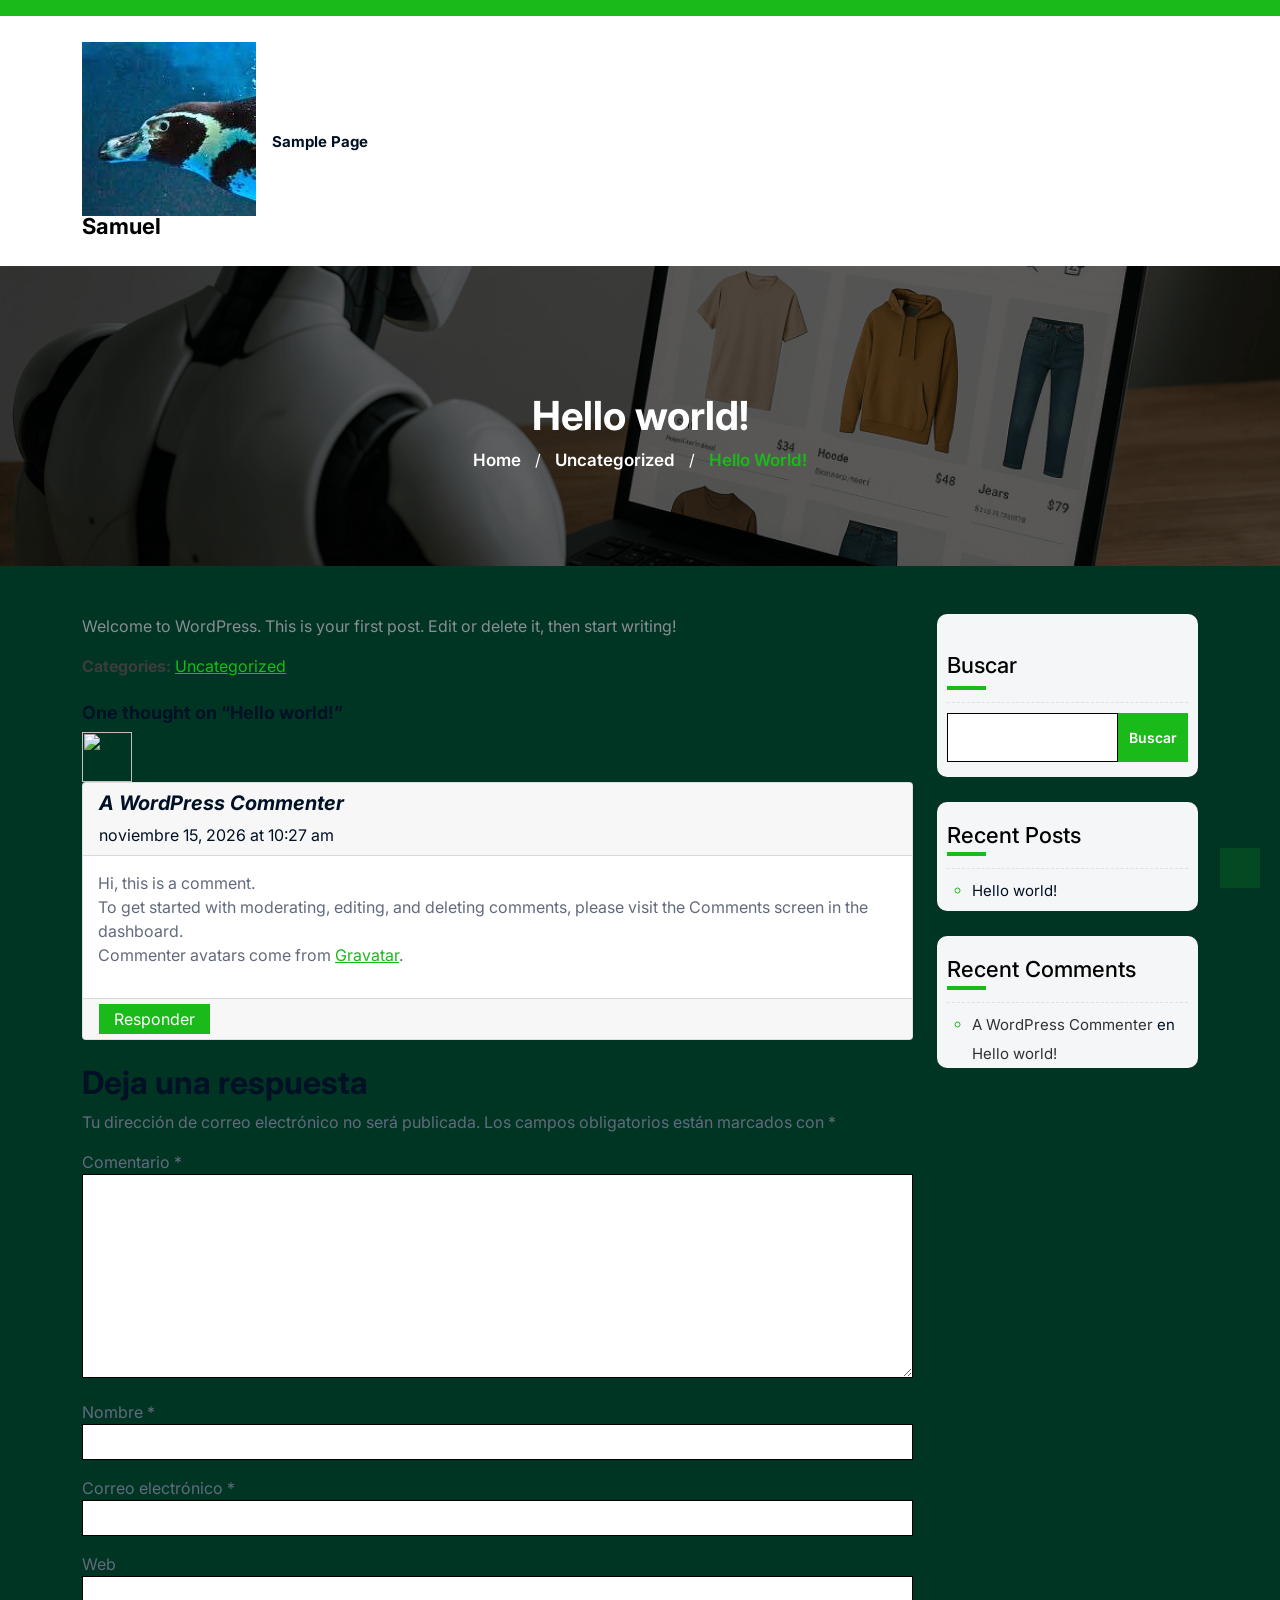
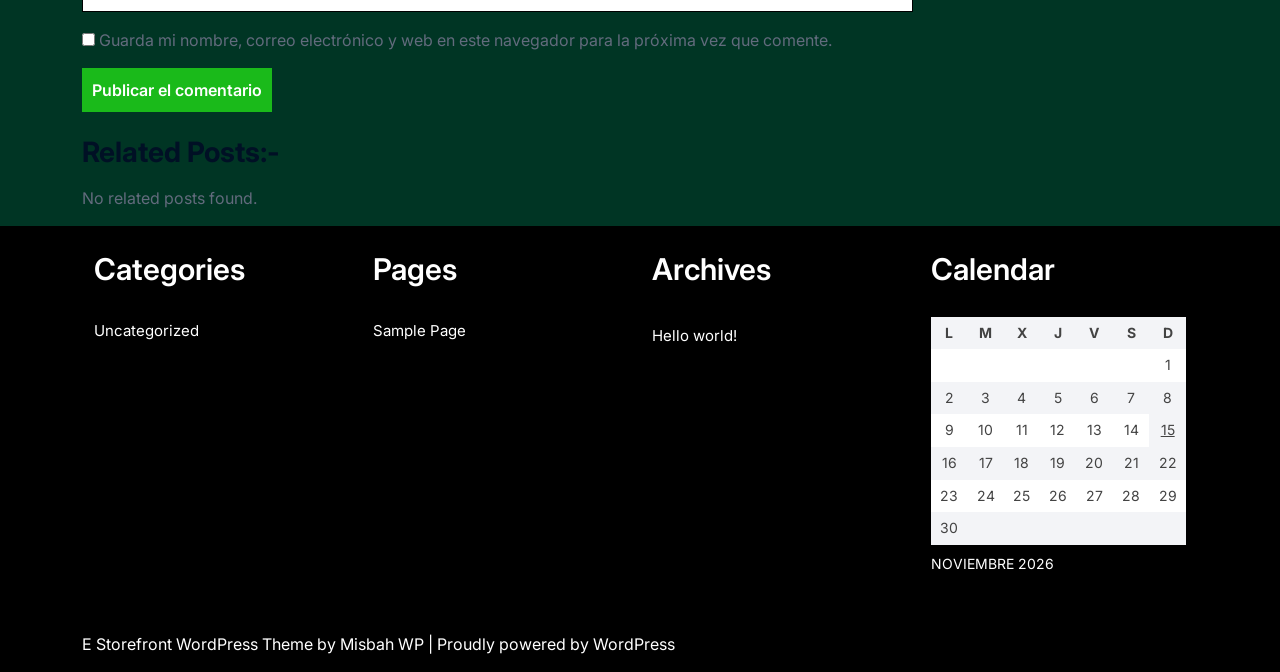
==== hello-world/index.html @ 660a806f "primera" ====
<!DOCTYPE html>
<html lang="es">
<head><meta charset="UTF-8">

<meta http-equiv="Content-Type" content="text/html; charset=UTF-8">
<meta name="viewport" content="width=device-width, initial-scale=1.0, maximum-scale=1.2, user-scalable=yes">

<title>Hello world! – Samuel</title>
<meta name="robots" content="max-image-preview:large">





<style id="wp-img-auto-sizes-contain-inline-css">
img:is([sizes=auto i],[sizes^="auto," i]){contain-intrinsic-size:3000px 1500px}
/*# sourceURL=wp-img-auto-sizes-contain-inline-css */
</style>
<style id="wp-emoji-styles-inline-css">

	img.wp-smiley, img.emoji {
		display: inline !important;
		border: none !important;
		box-shadow: none !important;
		height: 1em !important;
		width: 1em !important;
		margin: 0 0.07em !important;
		vertical-align: -0.1em !important;
		background: none !important;
		padding: 0 !important;
	}
/*# sourceURL=wp-emoji-styles-inline-css */
</style>
<style id="wp-block-library-inline-css">
:root{--wp-block-synced-color:#7a00df;--wp-block-synced-color--rgb:122,0,223;--wp-bound-block-color:var(--wp-block-synced-color);--wp-editor-canvas-background:#ddd;--wp-admin-theme-color:#007cba;--wp-admin-theme-color--rgb:0,124,186;--wp-admin-theme-color-darker-10:#006ba1;--wp-admin-theme-color-darker-10--rgb:0,107,160.5;--wp-admin-theme-color-darker-20:#005a87;--wp-admin-theme-color-darker-20--rgb:0,90,135;--wp-admin-border-width-focus:2px}@media (min-resolution:192dpi){:root{--wp-admin-border-width-focus:1.5px}}.wp-element-button{cursor:pointer}:root .has-very-light-gray-background-color{background-color:#eee}:root .has-very-dark-gray-background-color{background-color:#313131}:root .has-very-light-gray-color{color:#eee}:root .has-very-dark-gray-color{color:#313131}:root .has-vivid-green-cyan-to-vivid-cyan-blue-gradient-background{background:linear-gradient(135deg,#00d084,#0693e3)}:root .has-purple-crush-gradient-background{background:linear-gradient(135deg,#34e2e4,#4721fb 50%,#ab1dfe)}:root .has-hazy-dawn-gradient-background{background:linear-gradient(135deg,#faaca8,#dad0ec)}:root .has-subdued-olive-gradient-background{background:linear-gradient(135deg,#fafae1,#67a671)}:root .has-atomic-cream-gradient-background{background:linear-gradient(135deg,#fdd79a,#004a59)}:root .has-nightshade-gradient-background{background:linear-gradient(135deg,#330968,#31cdcf)}:root .has-midnight-gradient-background{background:linear-gradient(135deg,#020381,#2874fc)}:root{--wp--preset--font-size--normal:16px;--wp--preset--font-size--huge:42px}.has-regular-font-size{font-size:1em}.has-larger-font-size{font-size:2.625em}.has-normal-font-size{font-size:var(--wp--preset--font-size--normal)}.has-huge-font-size{font-size:var(--wp--preset--font-size--huge)}:root .has-text-align-center{text-align:center}:root .has-text-align-left{text-align:left}:root .has-text-align-right{text-align:right}.has-fit-text{white-space:nowrap!important}#end-resizable-editor-section{display:none}.aligncenter{clear:both}.items-justified-left{justify-content:flex-start}.items-justified-center{justify-content:center}.items-justified-right{justify-content:flex-end}.items-justified-space-between{justify-content:space-between}.screen-reader-text{word-wrap:normal!important;border:0;clip-path:inset(50%);height:1px;margin:-1px;overflow:hidden;padding:0;position:absolute;width:1px;word-break:normal!important}.screen-reader-text:focus{background-color:#ddd;clip-path:none;color:#444;display:block;font-size:1em;height:auto;left:5px;line-height:normal;padding:15px 23px 14px;text-decoration:none;top:5px;width:auto;z-index:100000}html :where(.has-border-color){border-style:solid}html :where([style^=border-color],[style*=";border-color"],[style*="; border-color"]){border-style:solid}html :where([style^=border-top-color],[style*=";border-top-color"],[style*="; border-top-color"]){border-top-style:solid}html :where([style^=border-right-color],[style*=";border-right-color"],[style*="; border-right-color"]){border-right-style:solid}html :where([style^=border-bottom-color],[style*=";border-bottom-color"],[style*="; border-bottom-color"]){border-bottom-style:solid}html :where([style^=border-left-color],[style*=";border-left-color"],[style*="; border-left-color"]){border-left-style:solid}html :where([style^=border-width],[style*=";border-width"],[style*="; border-width"]){border-style:solid}html :where([style^=border-top-width],[style*=";border-top-width"],[style*="; border-top-width"]){border-top-style:solid}html :where([style^=border-right-width],[style*=";border-right-width"],[style*="; border-right-width"]){border-right-style:solid}html :where([style^=border-bottom-width],[style*=";border-bottom-width"],[style*="; border-bottom-width"]){border-bottom-style:solid}html :where([style^=border-left-width],[style*=";border-left-width"],[style*="; border-left-width"]){border-left-style:solid}html :where(img[class*=wp-image-]){height:auto;max-width:100%}:where(figure){margin:0 0 1em}html :where(.is-position-sticky){--wp-admin--admin-bar--position-offset:var(--wp-admin--admin-bar--height,0px)}@media screen and (max-width:600px){html :where(.is-position-sticky){--wp-admin--admin-bar--position-offset:0px}}

/*# sourceURL=/wp-includes/css/dist/block-library/common.min.css */
</style>
<style id="wp-block-heading-inline-css">
h1:where(.wp-block-heading).has-background,h2:where(.wp-block-heading).has-background,h3:where(.wp-block-heading).has-background,h4:where(.wp-block-heading).has-background,h5:where(.wp-block-heading).has-background,h6:where(.wp-block-heading).has-background{padding:1.25em 2.375em}h1.has-text-align-left[style*=writing-mode]:where([style*=vertical-lr]),h1.has-text-align-right[style*=writing-mode]:where([style*=vertical-rl]),h2.has-text-align-left[style*=writing-mode]:where([style*=vertical-lr]),h2.has-text-align-right[style*=writing-mode]:where([style*=vertical-rl]),h3.has-text-align-left[style*=writing-mode]:where([style*=vertical-lr]),h3.has-text-align-right[style*=writing-mode]:where([style*=vertical-rl]),h4.has-text-align-left[style*=writing-mode]:where([style*=vertical-lr]),h4.has-text-align-right[style*=writing-mode]:where([style*=vertical-rl]),h5.has-text-align-left[style*=writing-mode]:where([style*=vertical-lr]),h5.has-text-align-right[style*=writing-mode]:where([style*=vertical-rl]),h6.has-text-align-left[style*=writing-mode]:where([style*=vertical-lr]),h6.has-text-align-right[style*=writing-mode]:where([style*=vertical-rl]){rotate:180deg}
/*# sourceURL=/wp-includes/blocks/heading/style.min.css */
</style>
<style id="wp-block-latest-comments-inline-css">
:where(.wp-block-latest-comments){padding-left:0}ol.wp-block-latest-comments{box-sizing:border-box;margin-left:0}:where(.wp-block-latest-comments:not([style*=line-height] .wp-block-latest-comments__comment)){line-height:1.1}:where(.wp-block-latest-comments:not([style*=line-height] .wp-block-latest-comments__comment-excerpt p)){line-height:1.8}.has-dates :where(.wp-block-latest-comments:not([style*=line-height])),.has-excerpts :where(.wp-block-latest-comments:not([style*=line-height])){line-height:1.5}.wp-block-latest-comments__comment{list-style:none;margin-bottom:1em}.has-avatars .wp-block-latest-comments__comment{list-style:none;min-height:2.25em}.has-avatars .wp-block-latest-comments__comment .wp-block-latest-comments__comment-excerpt,.has-avatars .wp-block-latest-comments__comment .wp-block-latest-comments__comment-meta{margin-left:3.25em}.wp-block-latest-comments__comment-excerpt p{font-size:.875em;margin:.36em 0 1.4em}.wp-block-latest-comments__comment-date{display:block;font-size:.75em}.wp-block-latest-comments .avatar,.wp-block-latest-comments__comment-avatar{border-radius:1.5em;display:block;float:left;height:2.5em;margin-right:.75em;width:2.5em}.wp-block-latest-comments[class*=-font-size] a,.wp-block-latest-comments[style*=font-size] a{font-size:inherit}
/*# sourceURL=/wp-includes/blocks/latest-comments/style.min.css */
</style>
<style id="wp-block-latest-posts-inline-css">
.wp-block-latest-posts{box-sizing:border-box}.wp-block-latest-posts.alignleft{margin-right:2em}.wp-block-latest-posts.alignright{margin-left:2em}.wp-block-latest-posts.wp-block-latest-posts__list{list-style:none}.wp-block-latest-posts.wp-block-latest-posts__list li{clear:both;overflow-wrap:break-word}.wp-block-latest-posts.is-grid:not(.is-layout-grid){display:flex;flex-wrap:wrap}.wp-block-latest-posts.is-grid:not(.is-layout-grid) li{margin:0 1.25em 1.25em 0;width:100%}@media (min-width:600px){.wp-block-latest-posts.columns-2:not(.is-layout-grid) li{width:calc(50% - .625em)}.wp-block-latest-posts.columns-2:not(.is-layout-grid) li:nth-child(2n){margin-right:0}.wp-block-latest-posts.columns-3:not(.is-layout-grid) li{width:calc(33.33333% - .83333em)}.wp-block-latest-posts.columns-3:not(.is-layout-grid) li:nth-child(3n){margin-right:0}.wp-block-latest-posts.columns-4:not(.is-layout-grid) li{width:calc(25% - .9375em)}.wp-block-latest-posts.columns-4:not(.is-layout-grid) li:nth-child(4n){margin-right:0}.wp-block-latest-posts.columns-5:not(.is-layout-grid) li{width:calc(20% - 1em)}.wp-block-latest-posts.columns-5:not(.is-layout-grid) li:nth-child(5n){margin-right:0}.wp-block-latest-posts.columns-6:not(.is-layout-grid) li{width:calc(16.66667% - 1.04167em)}.wp-block-latest-posts.columns-6:not(.is-layout-grid) li:nth-child(6n){margin-right:0}}@media (max-width:600px){.wp-block-latest-posts-is-layout-grid[class*=columns-]:not(.has-native-responsive-grid){grid-template-columns:1fr}}:root :where(.wp-block-latest-posts.is-grid){padding:0}:root :where(.wp-block-latest-posts.wp-block-latest-posts__list){padding-left:0}.wp-block-latest-posts__post-author,.wp-block-latest-posts__post-date{display:block;font-size:.8125em}.wp-block-latest-posts__post-excerpt,.wp-block-latest-posts__post-full-content{margin-bottom:1em;margin-top:.5em}.wp-block-latest-posts__featured-image a{display:inline-block}.wp-block-latest-posts__featured-image img{height:auto;max-width:100%;width:auto}.wp-block-latest-posts__featured-image.alignleft{float:left;margin-right:1em}.wp-block-latest-posts__featured-image.alignright{float:right;margin-left:1em}.wp-block-latest-posts__featured-image.aligncenter{margin-bottom:1em;text-align:center}
/*# sourceURL=/wp-includes/blocks/latest-posts/style.min.css */
</style>
<style id="wp-block-paragraph-inline-css">
.is-small-text{font-size:.875em}.is-regular-text{font-size:1em}.is-large-text{font-size:2.25em}.is-larger-text{font-size:3em}.has-drop-cap:not(:focus):first-letter{float:left;font-size:8.4em;font-style:normal;font-weight:100;line-height:.68;margin:.05em .1em 0 0;text-transform:uppercase}body.rtl .has-drop-cap:not(:focus):first-letter{float:none;margin-left:.1em}p.has-drop-cap.has-background{overflow:hidden}:root :where(p.has-background){padding:1.25em 2.375em}:where(p.has-text-color:not(.has-link-color)) a{color:inherit}p.has-text-align-left[style*="writing-mode:vertical-lr"],p.has-text-align-right[style*="writing-mode:vertical-rl"]{rotate:180deg}
/*# sourceURL=/wp-includes/blocks/paragraph/style.min.css */
</style>
<style id="wp-block-search-inline-css">
.wp-block-search__button{margin-left:10px;word-break:normal}.wp-block-search__button.has-icon{line-height:0}.wp-block-search__button svg{fill:currentColor;height:1.25em;min-height:24px;min-width:24px;vertical-align:text-bottom;width:1.25em}:where(.wp-block-search__button){border:1px solid #ccc;padding:6px 10px}.wp-block-search__inside-wrapper{display:flex;flex:auto;flex-wrap:nowrap;max-width:100%}.wp-block-search__label{width:100%}.wp-block-search.wp-block-search__button-only .wp-block-search__button{box-sizing:border-box;display:flex;flex-shrink:0;justify-content:center;margin-left:0;max-width:100%}.wp-block-search.wp-block-search__button-only .wp-block-search__inside-wrapper{min-width:0!important;transition-property:width}.wp-block-search.wp-block-search__button-only .wp-block-search__input{flex-basis:100%;transition-duration:.3s}.wp-block-search.wp-block-search__button-only.wp-block-search__searchfield-hidden,.wp-block-search.wp-block-search__button-only.wp-block-search__searchfield-hidden .wp-block-search__inside-wrapper{overflow:hidden}.wp-block-search.wp-block-search__button-only.wp-block-search__searchfield-hidden .wp-block-search__input{border-left-width:0!important;border-right-width:0!important;flex-basis:0;flex-grow:0;margin:0;min-width:0!important;padding-left:0!important;padding-right:0!important;width:0!important}:where(.wp-block-search__input){-webkit-appearance:initial;-moz-appearance:initial;appearance:none;border:1px solid #949494;flex-grow:1;font-family:inherit;font-size:inherit;font-style:inherit;font-weight:inherit;letter-spacing:inherit;line-height:inherit;margin-left:0;margin-right:0;min-width:3rem;padding:8px;text-decoration:unset!important;text-transform:inherit}:where(.wp-block-search__button-inside .wp-block-search__inside-wrapper){background-color:#fff;border:1px solid #949494;box-sizing:border-box;padding:4px}:where(.wp-block-search__button-inside .wp-block-search__inside-wrapper) .wp-block-search__input{border:none;border-radius:0;padding:0 4px}:where(.wp-block-search__button-inside .wp-block-search__inside-wrapper) .wp-block-search__input:focus{outline:none}:where(.wp-block-search__button-inside .wp-block-search__inside-wrapper) :where(.wp-block-search__button){padding:4px 8px}.wp-block-search.aligncenter .wp-block-search__inside-wrapper{margin:auto}.wp-block[data-align=right] .wp-block-search.wp-block-search__button-only .wp-block-search__inside-wrapper{float:right}
/*# sourceURL=/wp-includes/blocks/search/style.min.css */
</style>
<style id="wp-block-group-inline-css">
.wp-block-group{box-sizing:border-box}:where(.wp-block-group.wp-block-group-is-layout-constrained){position:relative}
/*# sourceURL=/wp-includes/blocks/group/style.min.css */
</style>

<style id="classic-theme-styles-inline-css">
/*! This file is auto-generated */
.wp-block-button__link{color:#fff;background-color:#32373c;border-radius:9999px;box-shadow:none;text-decoration:none;padding:calc(.667em + 2px) calc(1.333em + 2px);font-size:1.125em}.wp-block-file__button{background:#32373c;color:#fff;text-decoration:none}
/*# sourceURL=/wp-includes/css/classic-themes.min.css */
</style>

<style id="global-styles-inline-css">
:root{--wp--preset--aspect-ratio--square: 1;--wp--preset--aspect-ratio--4-3: 4/3;--wp--preset--aspect-ratio--3-4: 3/4;--wp--preset--aspect-ratio--3-2: 3/2;--wp--preset--aspect-ratio--2-3: 2/3;--wp--preset--aspect-ratio--16-9: 16/9;--wp--preset--aspect-ratio--9-16: 9/16;--wp--preset--color--black: #000000;--wp--preset--color--cyan-bluish-gray: #abb8c3;--wp--preset--color--white: #ffffff;--wp--preset--color--pale-pink: #f78da7;--wp--preset--color--vivid-red: #cf2e2e;--wp--preset--color--luminous-vivid-orange: #ff6900;--wp--preset--color--luminous-vivid-amber: #fcb900;--wp--preset--color--light-green-cyan: #7bdcb5;--wp--preset--color--vivid-green-cyan: #00d084;--wp--preset--color--pale-cyan-blue: #8ed1fc;--wp--preset--color--vivid-cyan-blue: #0693e3;--wp--preset--color--vivid-purple: #9b51e0;--wp--preset--gradient--vivid-cyan-blue-to-vivid-purple: linear-gradient(135deg,rgb(6,147,227) 0%,rgb(155,81,224) 100%);--wp--preset--gradient--light-green-cyan-to-vivid-green-cyan: linear-gradient(135deg,rgb(122,220,180) 0%,rgb(0,208,130) 100%);--wp--preset--gradient--luminous-vivid-amber-to-luminous-vivid-orange: linear-gradient(135deg,rgb(252,185,0) 0%,rgb(255,105,0) 100%);--wp--preset--gradient--luminous-vivid-orange-to-vivid-red: linear-gradient(135deg,rgb(255,105,0) 0%,rgb(207,46,46) 100%);--wp--preset--gradient--very-light-gray-to-cyan-bluish-gray: linear-gradient(135deg,rgb(238,238,238) 0%,rgb(169,184,195) 100%);--wp--preset--gradient--cool-to-warm-spectrum: linear-gradient(135deg,rgb(74,234,220) 0%,rgb(151,120,209) 20%,rgb(207,42,186) 40%,rgb(238,44,130) 60%,rgb(251,105,98) 80%,rgb(254,248,76) 100%);--wp--preset--gradient--blush-light-purple: linear-gradient(135deg,rgb(255,206,236) 0%,rgb(152,150,240) 100%);--wp--preset--gradient--blush-bordeaux: linear-gradient(135deg,rgb(254,205,165) 0%,rgb(254,45,45) 50%,rgb(107,0,62) 100%);--wp--preset--gradient--luminous-dusk: linear-gradient(135deg,rgb(255,203,112) 0%,rgb(199,81,192) 50%,rgb(65,88,208) 100%);--wp--preset--gradient--pale-ocean: linear-gradient(135deg,rgb(255,245,203) 0%,rgb(182,227,212) 50%,rgb(51,167,181) 100%);--wp--preset--gradient--electric-grass: linear-gradient(135deg,rgb(202,248,128) 0%,rgb(113,206,126) 100%);--wp--preset--gradient--midnight: linear-gradient(135deg,rgb(2,3,129) 0%,rgb(40,116,252) 100%);--wp--preset--font-size--small: 13px;--wp--preset--font-size--medium: 20px;--wp--preset--font-size--large: 36px;--wp--preset--font-size--x-large: 42px;--wp--preset--spacing--20: 0.44rem;--wp--preset--spacing--30: 0.67rem;--wp--preset--spacing--40: 1rem;--wp--preset--spacing--50: 1.5rem;--wp--preset--spacing--60: 2.25rem;--wp--preset--spacing--70: 3.38rem;--wp--preset--spacing--80: 5.06rem;--wp--preset--shadow--natural: 6px 6px 9px rgba(0, 0, 0, 0.2);--wp--preset--shadow--deep: 12px 12px 50px rgba(0, 0, 0, 0.4);--wp--preset--shadow--sharp: 6px 6px 0px rgba(0, 0, 0, 0.2);--wp--preset--shadow--outlined: 6px 6px 0px -3px rgb(255, 255, 255), 6px 6px rgb(0, 0, 0);--wp--preset--shadow--crisp: 6px 6px 0px rgb(0, 0, 0);}.wp-block-button{--wp--preset--dimension--25: 25%;--wp--preset--dimension--50: 50%;--wp--preset--dimension--75: 75%;--wp--preset--dimension--100: 100%;}:where(body) { margin: 0; }:where(.is-layout-flex){gap: 0.5em;}:where(.is-layout-grid){gap: 0.5em;}body .is-layout-flex{display: flex;}.is-layout-flex{flex-wrap: wrap;align-items: center;}.is-layout-flex > :is(*, div){margin: 0;}body .is-layout-grid{display: grid;}.is-layout-grid > :is(*, div){margin: 0;}body{padding-top: 0px;padding-right: 0px;padding-bottom: 0px;padding-left: 0px;}:root :where(.wp-element-button, .wp-block-button__link){background-color: #32373c;border-width: 0;color: #fff;font-family: inherit;font-size: inherit;font-style: inherit;font-weight: inherit;letter-spacing: inherit;line-height: inherit;padding-top: calc(0.667em + 2px);padding-right: calc(1.333em + 2px);padding-bottom: calc(0.667em + 2px);padding-left: calc(1.333em + 2px);text-decoration: none;text-transform: inherit;}.has-black-color{color: var(--wp--preset--color--black) !important;}.has-cyan-bluish-gray-color{color: var(--wp--preset--color--cyan-bluish-gray) !important;}.has-white-color{color: var(--wp--preset--color--white) !important;}.has-pale-pink-color{color: var(--wp--preset--color--pale-pink) !important;}.has-vivid-red-color{color: var(--wp--preset--color--vivid-red) !important;}.has-luminous-vivid-orange-color{color: var(--wp--preset--color--luminous-vivid-orange) !important;}.has-luminous-vivid-amber-color{color: var(--wp--preset--color--luminous-vivid-amber) !important;}.has-light-green-cyan-color{color: var(--wp--preset--color--light-green-cyan) !important;}.has-vivid-green-cyan-color{color: var(--wp--preset--color--vivid-green-cyan) !important;}.has-pale-cyan-blue-color{color: var(--wp--preset--color--pale-cyan-blue) !important;}.has-vivid-cyan-blue-color{color: var(--wp--preset--color--vivid-cyan-blue) !important;}.has-vivid-purple-color{color: var(--wp--preset--color--vivid-purple) !important;}.has-black-background-color{background-color: var(--wp--preset--color--black) !important;}.has-cyan-bluish-gray-background-color{background-color: var(--wp--preset--color--cyan-bluish-gray) !important;}.has-white-background-color{background-color: var(--wp--preset--color--white) !important;}.has-pale-pink-background-color{background-color: var(--wp--preset--color--pale-pink) !important;}.has-vivid-red-background-color{background-color: var(--wp--preset--color--vivid-red) !important;}.has-luminous-vivid-orange-background-color{background-color: var(--wp--preset--color--luminous-vivid-orange) !important;}.has-luminous-vivid-amber-background-color{background-color: var(--wp--preset--color--luminous-vivid-amber) !important;}.has-light-green-cyan-background-color{background-color: var(--wp--preset--color--light-green-cyan) !important;}.has-vivid-green-cyan-background-color{background-color: var(--wp--preset--color--vivid-green-cyan) !important;}.has-pale-cyan-blue-background-color{background-color: var(--wp--preset--color--pale-cyan-blue) !important;}.has-vivid-cyan-blue-background-color{background-color: var(--wp--preset--color--vivid-cyan-blue) !important;}.has-vivid-purple-background-color{background-color: var(--wp--preset--color--vivid-purple) !important;}.has-black-border-color{border-color: var(--wp--preset--color--black) !important;}.has-cyan-bluish-gray-border-color{border-color: var(--wp--preset--color--cyan-bluish-gray) !important;}.has-white-border-color{border-color: var(--wp--preset--color--white) !important;}.has-pale-pink-border-color{border-color: var(--wp--preset--color--pale-pink) !important;}.has-vivid-red-border-color{border-color: var(--wp--preset--color--vivid-red) !important;}.has-luminous-vivid-orange-border-color{border-color: var(--wp--preset--color--luminous-vivid-orange) !important;}.has-luminous-vivid-amber-border-color{border-color: var(--wp--preset--color--luminous-vivid-amber) !important;}.has-light-green-cyan-border-color{border-color: var(--wp--preset--color--light-green-cyan) !important;}.has-vivid-green-cyan-border-color{border-color: var(--wp--preset--color--vivid-green-cyan) !important;}.has-pale-cyan-blue-border-color{border-color: var(--wp--preset--color--pale-cyan-blue) !important;}.has-vivid-cyan-blue-border-color{border-color: var(--wp--preset--color--vivid-cyan-blue) !important;}.has-vivid-purple-border-color{border-color: var(--wp--preset--color--vivid-purple) !important;}.has-vivid-cyan-blue-to-vivid-purple-gradient-background{background: var(--wp--preset--gradient--vivid-cyan-blue-to-vivid-purple) !important;}.has-light-green-cyan-to-vivid-green-cyan-gradient-background{background: var(--wp--preset--gradient--light-green-cyan-to-vivid-green-cyan) !important;}.has-luminous-vivid-amber-to-luminous-vivid-orange-gradient-background{background: var(--wp--preset--gradient--luminous-vivid-amber-to-luminous-vivid-orange) !important;}.has-luminous-vivid-orange-to-vivid-red-gradient-background{background: var(--wp--preset--gradient--luminous-vivid-orange-to-vivid-red) !important;}.has-very-light-gray-to-cyan-bluish-gray-gradient-background{background: var(--wp--preset--gradient--very-light-gray-to-cyan-bluish-gray) !important;}.has-cool-to-warm-spectrum-gradient-background{background: var(--wp--preset--gradient--cool-to-warm-spectrum) !important;}.has-blush-light-purple-gradient-background{background: var(--wp--preset--gradient--blush-light-purple) !important;}.has-blush-bordeaux-gradient-background{background: var(--wp--preset--gradient--blush-bordeaux) !important;}.has-luminous-dusk-gradient-background{background: var(--wp--preset--gradient--luminous-dusk) !important;}.has-pale-ocean-gradient-background{background: var(--wp--preset--gradient--pale-ocean) !important;}.has-electric-grass-gradient-background{background: var(--wp--preset--gradient--electric-grass) !important;}.has-midnight-gradient-background{background: var(--wp--preset--gradient--midnight) !important;}.has-small-font-size{font-size: var(--wp--preset--font-size--small) !important;}.has-medium-font-size{font-size: var(--wp--preset--font-size--medium) !important;}.has-large-font-size{font-size: var(--wp--preset--font-size--large) !important;}.has-x-large-font-size{font-size: var(--wp--preset--font-size--x-large) !important;}
:where(.wp-block-latest-posts.is-layout-flex){gap: 1.25em;}:where(.wp-block-latest-posts.is-layout-grid){gap: 1.25em;}
/*# sourceURL=global-styles-inline-css */
</style>

<link rel="stylesheet" id="google-fonts-inter-css" href="/wp-content/fonts/f788afe48bfaaf315a54f7a0e297e47b.css?ver=1.0" media="all">
<link rel="stylesheet" id="google-fonts-public-sans-css" href="/wp-content/fonts/62a066614c0ca4f743fa3dd234af74d0.css?ver=1.0" media="all">
<link rel="stylesheet" id="bootstrap-css-css" href="/wp-content/themes/e-storefront/css/bootstrap.css?ver=4.5.0" media="all">
<link rel="stylesheet" id="fontawesome-css-css" href="/wp-content/themes/e-storefront/css/fontawesome-all.css?ver=4.5.0" media="all">
<link rel="stylesheet" id="owl.carousel-css-css" href="/wp-content/themes/e-storefront/css/owl.carousel.css?ver=2.3.4" media="all">
<link rel="stylesheet" id="e-storefront-style-css" href="/wp-content/themes/e-storefront/style.css?ver=7.1.4" media="all">
<style id="e-storefront-style-inline-css">
.main-navigation ul li a{text-transform: capitalize;}body{width: %; margin: auto}.copy-text p{text-align:left;}.scroll-up{right: 20px;}.woocommerce nav.woocommerce-pagination{text-align: center;}

		.custom-logo{
			height: px !important;
			width: px !important;
		}
	

    	.copyright {
			background: ;
		}
	
/*# sourceURL=e-storefront-style-inline-css */
</style>
<link rel="stylesheet" id="dashicons-css" href="/wp-includes/css/dashicons.min.css?ver=7.1.4" media="all">
<link rel="stylesheet" id="e-storefront-media-css-css" href="/wp-content/themes/e-storefront/css/media.css?ver=2.3.4" media="all">
<link rel="stylesheet" id="e-storefront-woocommerce-css-css" href="/wp-content/themes/e-storefront/css/woocommerce.css?ver=2.3.4" media="all">
<style id="e-storefront-woocommerce-css-inline-css">

    	.copyright {
			background: ;
		}
	
/*# sourceURL=e-storefront-woocommerce-css-inline-css */
</style>
<link rel="stylesheet" id="e-storefront-animate-css" href="/wp-content/themes/e-storefront/css/animate.css?ver=4.1.1" media="all">
<script id="jquery-core-js" src="/wp-includes/js/jquery/jquery.min.js?ver=3.7.1"></script>
<script id="jquery-migrate-js" src="/wp-includes/js/jquery/jquery-migrate.min.js?ver=3.4.1"></script>
<link rel="EditURI" type="application/rsd+xml" title="RSD" href="/xmlrpc.php?rsd">
<meta name="generator" content="WordPress 7.1.4">
<link rel="canonical" href="/hello-world/">
<link rel="shortlink" href="/?p=1">
<style id="custom-background-css">
body.custom-background { background-color: #003524; }
</style>

</head>

<body class="wp-singular post-template-default single single-post postid-1 single-format-standard custom-background wp-custom-logo wp-embed-responsive wp-theme-e-storefront">


<a class="skip-link screen-reader-text" href="#content">Skip to content</a>


<div class="close-sticky main-menus">
	<header id="site-navigation">
		<div class="header-inner py-2">
			<div class="container">
				<div class="row">
					<div class="col-xl-3 col-lg-5 col-md-4 align-self-center">
											</div>
					<div class="col-xl-4 col-lg-7 col-md-8 align-self-center contact-box text-start">
						<div class="row">
							<div class="col-lg-5 col-md-6 col-sm-6 align-self-center">
															</div>
							<div class="col-lg-7 col-md-6 col-sm-6 align-self-center">
															</div>
						</div>
					</div>
					<div class="col-xl-3 col-lg-5 col-md-6 col-sm-6 align-self-center ">
					    						<div class="social-links text-center text-md-end">
													</div>
					</div>
					<div class="col-xl-2 col-lg-4 col-md-6 col-sm-6 align-self-center translation-box text-md-end">
																	</div>
				</div>
			</div>
		</div>
		<div class="header-outter py-2">
			<div class="container">
				<div class="row">
					<div class="col-lg-2 col-md-8 align-self-center">
						<div class="logo text-start">
				    		<div class="logo-image">
				    			<a href="/" class="custom-logo-link" rel="home"><img width="174" height="174" src="/wp-content/uploads/2026/11/cropped-cropped-images.jpg" class="custom-logo" alt="Samuel" decoding="async" srcset="/wp-content/uploads/2026/11/cropped-cropped-images.jpg 174w, /wp-content/uploads/2026/11/cropped-cropped-images-150x150.jpg 150w" sizes="(max-width: 174px) 100vw, 174px"></a>					    	</div>
					    	<div class="logo-content">
						    	<a href="/" title="Samuel">Samuel</a>							</div>
						</div>
					</div>
					<div class="col-lg-5 col-md-4 align-self-center">
							<div class="top-menu-wrapper">
							    <div class="navigation_header">
							        <div class="toggle-nav mobile-menu">
							            <button onclick="e_storefront_openNav()">
							                <span class="dashicons dashicons-menu"></span>
							            </button>
							        </div>
							        <div id="mySidenav" class="nav sidenav">
							            <nav id="site-navigation" class="main-navigation navbar navbar-expand-xl" aria-label="Top Menu">
							                <div class="menu clearfix"><ul>
<li class="page_item page-item-2"><a href="/sample-page/">Sample Page</a></li>
</ul></div>
							            </nav>
							            <a href="javascript:void(0)" class="closebtn mobile-menu" onclick="e_storefront_closeNav()">
							                <span class="dashicons dashicons-no"></span>
							            </a>
							        </div>
							    </div>
							</div>
					</div>
					<div class="col-lg-3 col-md-6 col-sm-6 text-center text-md-end align-self-center nav-box">
																								
					</div>
					<div class="col-lg-2 col-md-6 col-sm-6 text-center text-md-end align-self-center admin-box ">
						<div class="row">
							<div class="col-lg-3 col-md-4 col-sm-4 col-4 admin-icon align-self-center">
															</div>
							<div class="col-lg-9 col-md-8 col-sm-8 col-8 align-self-center text-start">
															</div>
						</div>
					</div>
				</div>
			</div>
		</div>
	</header>
</div>
<div id="content">
  <div class="feature-header">
      <div class="feature-post-thumbnail">
                       <div class="slider-alternate">
                <img src="/wp-content/themes/e-storefront/assets/images/banner.png">
              </div>
                      <h1 class="post-title feature-header-title">Hello world!</h1>
                  <div class="bread_crumb text-center">
            <a href="/">Home</a> / <a href="/category/uncategorized/" rel="category tag">Uncategorized</a> / <span>Hello world!</span>          </div>
              </div>
    </div>
  <div class="container">
    <div class="row">
            <div class="col-lg-9 col-md-8 mt-5">
        
<div id="post-1" class="post-single mb-4 post-1 post type-post status-publish format-standard hentry category-uncategorized">
  <div class="post-content">
    
<p class="wp-block-paragraph">Welcome to WordPress. This is your first post. Edit or delete it, then start writing!</p>
          <div class="post-categories">
              <strong>Categories:</strong>
              <a href="/category/uncategorized/" rel="category tag">Uncategorized</a>          </div>
        </div>
</div>
<div id="comments" class="comments-area">
            <h2 class="comments-title">
            One thought on “Hello world!”        </h2>
                <ul class="comment-list">
            
        <li id="comment-1" class="comment even thread-even depth-1">
            <article id="div-comment-1" class="comment-body media mb-4">
                <a class="pull-left" href="#">
                    <img alt="" src="https://secure.gravatar.com/avatar/8e1606e6fba450a9362af43874c1b2dfad34c782e33d0a51e1b46c18a2a567dd?s=50&amp;d=mm&amp;r=g" srcset="https://secure.gravatar.com/avatar/8e1606e6fba450a9362af43874c1b2dfad34c782e33d0a51e1b46c18a2a567dd?s=100&amp;d=mm&amp;r=g 2x" class="avatar avatar-50 photo" height="50" width="50" decoding="async">                </a>
                <div class="media-body">
                    <div class="media-body-wrap card">
                        <div class="card-header">
                            <h5 class="mt-0"><cite class="fn"><a href="https://wordpress.org/" class="url" rel="ugc external nofollow">A WordPress Commenter</a></cite></h5>
                            <div class="comment-meta">
                                <a href="/hello-world/#comment-1">
                                    <time datetime="2026-11-15T10:27:56+00:00">
                                        noviembre 15, 2026 at 10:27 am                                    </time>
                                </a>
                                                            </div>
                        </div>

                        
                        <div class="comment-content card-block">
                            <p>Hi, this is a comment.<br>
To get started with moderating, editing, and deleting comments, please visit the Comments screen in the dashboard.<br>
Commenter avatars come from <a href="https://gravatar.com/">Gravatar</a>.</p>
                        </div>

                        <footer class="reply comment-reply card-footer"><a rel="nofollow" class="comment-reply-link" href="/hello-world/?replytocom=1#respond" data-commentid="1" data-postid="1" data-belowelement="div-comment-1" data-respondelement="respond" data-replyto="Responder a A WordPress Commenter" aria-label="Responder a A WordPress Commenter">Responder</a></footer><!-- .reply -->                    </div>
                </div>
            </article>

            </li><!-- #comment-## -->
        </ul>
        
    	<div id="respond" class="comment-respond">
		<h2 id="reply-title" class="comment-reply-title">Deja una respuesta <small><a rel="nofollow" id="cancel-comment-reply-link" href="/hello-world/#respond" style="display:none;">Cancelar la respuesta</a></small></h2><form action="http://samuel.local/wp-comments-post.php" method="post" id="commentform" class="comment-form"><p class="comment-notes"><span id="email-notes">Tu dirección de correo electrónico no será publicada.</span> <span class="required-field-message">Los campos obligatorios están marcados con <span class="required">*</span></span></p><p class="comment-form-comment"><label for="comment">Comentario <span class="required">*</span></label> <textarea id="comment" name="comment" cols="45" rows="8" maxlength="65525" required></textarea></p><p class="comment-form-author"><label for="author">Nombre <span class="required">*</span></label> <input id="author" name="author" type="text" value="" size="30" maxlength="245" autocomplete="name" required></p>
<p class="comment-form-email"><label for="email">Correo electrónico <span class="required">*</span></label> <input id="email" name="email" type="email" value="" size="30" maxlength="100" aria-describedby="email-notes" autocomplete="email" required></p>
<p class="comment-form-url"><label for="url">Web</label> <input id="url" name="url" type="url" value="" size="30" maxlength="200" autocomplete="url"></p>
<p class="comment-form-cookies-consent"><input id="wp-comment-cookies-consent" name="wp-comment-cookies-consent" type="checkbox" value="yes"> <label for="wp-comment-cookies-consent">Guarda mi nombre, correo electrónico y web en este navegador para la próxima vez que comente.</label></p>
<p class="form-submit"><input name="submit" type="submit" id="submit" class="submit" value="Publicar el comentario"> <input type="hidden" name="comment_post_ID" value="1" id="comment_post_ID">
<input type="hidden" name="comment_parent" id="comment_parent" value="0">
</p></form>	</div><!-- #respond -->
	</div>      <!-- Related Posts -->
      <div class="related-posts layout-img">
          <h3 class="py-2">Related Posts:-</h3>
          <div class="row">
              <p>No related posts found.</p>          </div>
      </div>
      <!-- End Related Posts -->
      </div>
      <div class="col-lg-3 col-md-4">
        <div class="sidebar-area mt-5 wow zoomIn">
    <div id="block-2" class="sidebar-widget widget_block widget_search"><form role="search" method="get" action="/" class="wp-block-search__button-outside wp-block-search__text-button wp-block-search"><label class="wp-block-search__label" for="wp-block-search__input-1">Buscar</label><div class="wp-block-search__inside-wrapper"><input class="wp-block-search__input" id="wp-block-search__input-1" placeholder="" value="" type="search" name="s" required><button aria-label="Buscar" class="wp-block-search__button wp-element-button" type="submit">Buscar</button></div></form></div><div id="block-3" class="sidebar-widget widget_block"><div class="wp-block-group"><div class="wp-block-group__inner-container is-layout-flow wp-block-group-is-layout-flow"><h2 class="wp-block-heading">Recent Posts</h2><ul class="wp-block-latest-posts__list wp-block-latest-posts is-layout-flow wp-block-latest-posts-is-layout-flow"><li><a class="wp-block-latest-posts__post-title" href="/hello-world/">Hello world!</a></li>
</ul></div></div></div><div id="block-4" class="sidebar-widget widget_block"><div class="wp-block-group"><div class="wp-block-group__inner-container is-layout-flow wp-block-group-is-layout-flow"><h2 class="wp-block-heading">Recent Comments</h2><ol class="wp-block-latest-comments"><li class="wp-block-latest-comments__comment"><article><footer class="wp-block-latest-comments__comment-meta"><a class="wp-block-latest-comments__comment-author" href="https://wordpress.org/">A WordPress Commenter</a> en <a class="wp-block-latest-comments__comment-link" href="/hello-world/#comment-1">Hello world!</a></footer></article></li></ol></div></div></div></div>      </div>
          </div>
  </div>
</div>

<footer>
 <div class="container">
            <div id="footer-widgets" role="contentinfo">
          <div class="container">
            <div class="row sidebar-area footer-area">
              <div id="categories-2" class="col-lg-3 col-md-6 widget_categories wow fadeInUp" data-wow-duration="2s">
                  <h4 class="title">Categories</h4>
                  <ul>
                      	<li class="cat-item cat-item-1"><a href="/category/uncategorized/">Uncategorized</a>
</li>
                  </ul>
              </div>
              <div id="pages-2" class="col-lg-3 col-md-6 widget_pages wow fadeInUp" data-wow-duration="2s">
                  <h4 class="title">Pages</h4>
                  <ul>
                      <li class="page_item page-item-2"><a href="/sample-page/">Sample Page</a></li>
                  </ul>
              </div>
              <div id="archives-2" class="col-lg-3 col-md-6 widget_archive wow fadeInUp" data-wow-duration="2s">
                  <h4 class="title">Archives</h4>
                  <ul>
                      	<li><li><a href="/hello-world/" aria-current="page">Hello world!</a></li>
                  </ul>
              </div>
              <div id="calendar" class="col-lg-3 col-md-6 widget_calendar wow fadeInUp" data-wow-duration="2s">
                <h4 class="title">Calendar</h4>
                <table id="wp-calendar" class="wp-calendar-table">
	<caption>noviembre 2026</caption>
	<thead>
	<tr>
		<th scope="col" aria-label="lunes">L</th>
		<th scope="col" aria-label="martes">M</th>
		<th scope="col" aria-label="miércoles">X</th>
		<th scope="col" aria-label="jueves">J</th>
		<th scope="col" aria-label="viernes">V</th>
		<th scope="col" aria-label="sábado">S</th>
		<th scope="col" aria-label="domingo">D</th>
	</tr>
	</thead>
	<tbody>
	<tr>
		<td colspan="6" class="pad"> </td><td>1</td>
	</tr>
	<tr>
		<td>2</td><td>3</td><td>4</td><td>5</td><td>6</td><td>7</td><td>8</td>
	</tr>
	<tr>
		<td>9</td><td>10</td><td>11</td><td>12</td><td>13</td><td>14</td><td id="today"><a href="/2026/11/15/" aria-label="Entradas publicadas el 15 de November de 2026">15</a></td>
	</tr>
	<tr>
		<td>16</td><td>17</td><td>18</td><td>19</td><td>20</td><td>21</td><td>22</td>
	</tr>
	<tr>
		<td>23</td><td>24</td><td>25</td><td>26</td><td>27</td><td>28</td><td>29</td>
	</tr>
	<tr>
		<td>30</td>
		<td class="pad" colspan="6"> </td>
	</tr>
	</tbody>
	</table><nav aria-label="Meses anteriores y posteriores" class="wp-calendar-nav">
		<span class="wp-calendar-nav-prev"> </span>
		<span class="pad"> </span>
		<span class="wp-calendar-nav-next"> </span>
	</nav>              </div>
            </div>
          </div>
        </div>
          </div>
  <div class="copyright">
    <div class="container">
    <div class="row">
      <div class="col-md-12">
        <div class="copy-text">
          <p class="mb-0 py-3">
                            <a href="https://www.misbahwp.com/products/free-storefront-WordPress-theme" target="_blank">
                E Storefront WordPress Theme </a>
                                        by Misbah WP              <a href="https://WordPress.org/" rel="generator"> | Proudly powered by WordPress</a>
                                              </p>
        </div>
      </div>
    </div>
  </div>
  </div>
             <div class="scroll-up">
          <a href="#tobottom"><span class="dashicons dashicons-dashicons dashicons-arrow-up-alt"></span></a>
      </div>
      
</footer>

<script type="speculationrules">
{"prefetch":[{"source":"document","where":{"and":[{"href_matches":"/*"},{"not":{"href_matches":["/wp-*.php","/wp-admin/*","/wp-content/uploads/*","/wp-content/*","/wp-content/plugins/*","/wp-content/themes/e-storefront/*","/*\\?(.+)"]}},{"not":{"selector_matches":"a[rel~=\"nofollow\"]"}},{"not":{"selector_matches":".no-prefetch, .no-prefetch a"}}]},"eagerness":"conservative"}]}
</script>
<script id="e-storefront-navigation-js" src="/wp-content/themes/e-storefront/js/navigation.js?ver=1.0"></script>
<script id="owl.carousel-js-js" src="/wp-content/themes/e-storefront/js/owl.carousel.js?ver=2.3.4"></script>
<script id="e-storefront-script-js" src="/wp-content/themes/e-storefront/js/script.js?ver=1.0"></script>
<script id="e-storefront-wow-script-js" src="/wp-content/themes/e-storefront/js/wow.js?ver=1.0"></script>
<script async data-wp-strategy="async" fetchpriority="low" id="comment-reply-js" src="/wp-includes/js/comment-reply.min.js?ver=7.1.4"></script>
<script id="wp-emoji-settings" type="application/json">
{"baseUrl":"https://s.w.org/images/core/emoji/17.0.2/72x72/","ext":".png","svgUrl":"https://s.w.org/images/core/emoji/17.0.2/svg/","svgExt":".svg","source":{"concatemoji":"/wp-includes/js/wp-emoji-release.min.js?ver=7.1.4"}}
</script>
<script type="module">
/*! This file is auto-generated */
var e="script#wp-emoji-settings",t=document.querySelector(e);if(!(t instanceof HTMLScriptElement))throw new Error("Element missing: "+e);const r=JSON.parse(t.text),s=(window._wpemojiSettings=r,"wpEmojiSettingsSupports"),o=["flag","emoji"];function i(e){try{var t={supportTests:e,timestamp:(new Date).valueOf()};sessionStorage.setItem(s,JSON.stringify(t))}catch(e){}}function c(e,t,n){e.clearRect(0,0,e.canvas.width,e.canvas.height),e.fillText(t,0,0);t=new Uint32Array(e.getImageData(0,0,e.canvas.width,e.canvas.height).data);e.clearRect(0,0,e.canvas.width,e.canvas.height),e.fillText(n,0,0);const r=new Uint32Array(e.getImageData(0,0,e.canvas.width,e.canvas.height).data);return t.every((e,t)=>e===r[t])}function p(e,t){e.clearRect(0,0,e.canvas.width,e.canvas.height),e.fillText(t,0,0);var n=e.getImageData(16,16,1,1);for(let e=0;e<n.data.length;e++)if(0!==n.data[e])return!1;return!0}function u(e,t,n,r){switch(t){case"flag":return n(e,"\ud83c\udff3\ufe0f\u200d\u26a7\ufe0f","\ud83c\udff3\ufe0f\u200b\u26a7\ufe0f")?!1:!n(e,"\ud83c\udde8\ud83c\uddf6","\ud83c\udde8\u200b\ud83c\uddf6")&&!n(e,"\ud83c\udff4\udb40\udc67\udb40\udc62\udb40\udc65\udb40\udc6e\udb40\udc67\udb40\udc7f","\ud83c\udff4\u200b\udb40\udc67\u200b\udb40\udc62\u200b\udb40\udc65\u200b\udb40\udc6e\u200b\udb40\udc67\u200b\udb40\udc7f");case"emoji":return!r(e,"\ud83e\u1fac8")}return!1}function f(e,t,n,r){let a;const s=(a="undefined"!=typeof WorkerGlobalScope&&self instanceof WorkerGlobalScope?new OffscreenCanvas(300,150):document.createElement("canvas")).getContext("2d",{willReadFrequently:!0}),o=(s.textBaseline="top",s.font="600 32px Arial",{});return e.forEach(e=>{o[e]=t(s,e,n,r)}),o}function a(e){var t=document.createElement("script");t.src=e,t.defer=!0,document.head.appendChild(t)}r.supports={everything:!0,everythingExceptFlag:!0},new Promise(t=>{let n=function(){try{var e=JSON.parse(sessionStorage.getItem(s));if("object"==typeof e&&"number"==typeof e.timestamp&&(new Date).valueOf()<e.timestamp+604800&&"object"==typeof e.supportTests)return e.supportTests}catch(e){}return null}();if(!n){if("undefined"!=typeof Worker&&"undefined"!=typeof OffscreenCanvas&&"undefined"!=typeof URL&&URL.createObjectURL&&"undefined"!=typeof Blob)try{var e="postMessage("+f.toString()+"("+[JSON.stringify(o),u.toString(),c.toString(),p.toString()].join(",")+"));",r=new Blob([e],{type:"text/javascript"});const a=new Worker(URL.createObjectURL(r),{name:"wpTestEmojiSupports"});return void(a.onmessage=e=>{i(n=e.data),a.terminate(),t(n)})}catch(e){}i(n=f(o,u,c,p))}t(n)}).then(e=>{for(const n in e)r.supports[n]=e[n],r.supports.everything=r.supports.everything&&r.supports[n],"flag"!==n&&(r.supports.everythingExceptFlag=r.supports.everythingExceptFlag&&r.supports[n]);var t;r.supports.everythingExceptFlag=r.supports.everythingExceptFlag&&!r.supports.flag,r.supports.everything||((t=r.source||{}).concatemoji?a(t.concatemoji):t.wpemoji&&t.twemoji&&(a(t.twemoji),a(t.wpemoji)))});
//# sourceURL=/wp-includes/js/wp-emoji-loader.min.js
</script>

</body>
</html>
---- wp-content/fonts/f788afe48bfaaf315a54f7a0e297e47b.css ----
/* cyrillic-ext */
@font-face {
  font-family: 'Inter';
  font-style: italic;
  font-weight: 100 900;
  font-display: swap;
  src: url(/wp-content/fonts/inter/UcCm3FwrK3iLTcvnUwkT9nA2.woff2) format('woff2');
  unicode-range: U+0460-052F, U+1C80-1C8A, U+20B4, U+2DE0-2DFF, U+A640-A69F, U+FE2E-FE2F;
}
/* cyrillic */
@font-face {
  font-family: 'Inter';
  font-style: italic;
  font-weight: 100 900;
  font-display: swap;
  src: url(/wp-content/fonts/inter/UcCm3FwrK3iLTcvnUwAT9nA2.woff2) format('woff2');
  unicode-range: U+0301, U+0400-045F, U+0490-0491, U+04B0-04B1, U+2116;
}
/* greek-ext */
@font-face {
  font-family: 'Inter';
  font-style: italic;
  font-weight: 100 900;
  font-display: swap;
  src: url(/wp-content/fonts/inter/UcCm3FwrK3iLTcvnUwgT9nA2.woff2) format('woff2');
  unicode-range: U+1F00-1FFF;
}
/* greek */
@font-face {
  font-family: 'Inter';
  font-style: italic;
  font-weight: 100 900;
  font-display: swap;
  src: url(/wp-content/fonts/inter/UcCm3FwrK3iLTcvnUwcT9nA2.woff2) format('woff2');
  unicode-range: U+0370-0377, U+037A-037F, U+0384-038A, U+038C, U+038E-03A1, U+03A3-03FF;
}
/* vietnamese */
@font-face {
  font-family: 'Inter';
  font-style: italic;
  font-weight: 100 900;
  font-display: swap;
  src: url(/wp-content/fonts/inter/UcCm3FwrK3iLTcvnUwsT9nA2.woff2) format('woff2');
  unicode-range: U+0102-0103, U+0110-0111, U+0128-0129, U+0168-0169, U+01A0-01A1, U+01AF-01B0, U+0300-0301, U+0303-0304, U+0308-0309, U+0323, U+0329, U+1EA0-1EF9, U+20AB;
}
/* latin-ext */
@font-face {
  font-family: 'Inter';
  font-style: italic;
  font-weight: 100 900;
  font-display: swap;
  src: url(/wp-content/fonts/inter/UcCm3FwrK3iLTcvnUwoT9nA2.woff2) format('woff2');
  unicode-range: U+0100-02BA, U+02BD-02C5, U+02C7-02CC, U+02CE-02D7, U+02DD-02FF, U+0304, U+0308, U+0329, U+1D00-1DBF, U+1E00-1E9F, U+1EF2-1EFF, U+2020, U+20A0-20AB, U+20AD-20C4, U+2113, U+2C60-2C7F, U+A720-A7FF;
}
/* latin */
@font-face {
  font-family: 'Inter';
  font-style: italic;
  font-weight: 100 900;
  font-display: swap;
  src: url(/wp-content/fonts/inter/UcCm3FwrK3iLTcvnUwQT9g.woff2) format('woff2');
  unicode-range: U+0000-00FF, U+0131, U+0152-0153, U+02BB-02BC, U+02C6, U+02DA, U+02DC, U+0304, U+0308, U+0329, U+2000-206F, U+20AC, U+2122, U+2191, U+2193, U+2212, U+2215, U+FEFF, U+FFFD;
}
/* cyrillic-ext */
@font-face {
  font-family: 'Inter';
  font-style: normal;
  font-weight: 100 900;
  font-display: swap;
  src: url(/wp-content/fonts/inter/UcCo3FwrK3iLTcvvYwYL8g.woff2) format('woff2');
  unicode-range: U+0460-052F, U+1C80-1C8A, U+20B4, U+2DE0-2DFF, U+A640-A69F, U+FE2E-FE2F;
}
/* cyrillic */
@font-face {
  font-family: 'Inter';
  font-style: normal;
  font-weight: 100 900;
  font-display: swap;
  src: url(/wp-content/fonts/inter/UcCo3FwrK3iLTcvmYwYL8g.woff2) format('woff2');
  unicode-range: U+0301, U+0400-045F, U+0490-0491, U+04B0-04B1, U+2116;
}
/* greek-ext */
@font-face {
  font-family: 'Inter';
  font-style: normal;
  font-weight: 100 900;
  font-display: swap;
  src: url(/wp-content/fonts/inter/UcCo3FwrK3iLTcvuYwYL8g.woff2) format('woff2');
  unicode-range: U+1F00-1FFF;
}
/* greek */
@font-face {
  font-family: 'Inter';
  font-style: normal;
  font-weight: 100 900;
  font-display: swap;
  src: url(/wp-content/fonts/inter/UcCo3FwrK3iLTcvhYwYL8g.woff2) format('woff2');
  unicode-range: U+0370-0377, U+037A-037F, U+0384-038A, U+038C, U+038E-03A1, U+03A3-03FF;
}
/* vietnamese */
@font-face {
  font-family: 'Inter';
  font-style: normal;
  font-weight: 100 900;
  font-display: swap;
  src: url(/wp-content/fonts/inter/UcCo3FwrK3iLTcvtYwYL8g.woff2) format('woff2');
  unicode-range: U+0102-0103, U+0110-0111, U+0128-0129, U+0168-0169, U+01A0-01A1, U+01AF-01B0, U+0300-0301, U+0303-0304, U+0308-0309, U+0323, U+0329, U+1EA0-1EF9, U+20AB;
}
/* latin-ext */
@font-face {
  font-family: 'Inter';
  font-style: normal;
  font-weight: 100 900;
  font-display: swap;
  src: url(/wp-content/fonts/inter/UcCo3FwrK3iLTcvsYwYL8g.woff2) format('woff2');
  unicode-range: U+0100-02BA, U+02BD-02C5, U+02C7-02CC, U+02CE-02D7, U+02DD-02FF, U+0304, U+0308, U+0329, U+1D00-1DBF, U+1E00-1E9F, U+1EF2-1EFF, U+2020, U+20A0-20AB, U+20AD-20C4, U+2113, U+2C60-2C7F, U+A720-A7FF;
}
/* latin */
@font-face {
  font-family: 'Inter';
  font-style: normal;
  font-weight: 100 900;
  font-display: swap;
  src: url(/wp-content/fonts/inter/UcCo3FwrK3iLTcviYwY.woff2) format('woff2');
  unicode-range: U+0000-00FF, U+0131, U+0152-0153, U+02BB-02BC, U+02C6, U+02DA, U+02DC, U+0304, U+0308, U+0329, U+2000-206F, U+20AC, U+2122, U+2191, U+2193, U+2212, U+2215, U+FEFF, U+FFFD;
}
---- wp-content/fonts/62a066614c0ca4f743fa3dd234af74d0.css ----
/* vietnamese */
@font-face {
  font-family: 'Public Sans';
  font-style: italic;
  font-weight: 100 900;
  font-display: swap;
  src: url(/wp-content/fonts/public-sans/ijwTs572Xtc6ZYQws9YVwnNDTJPax9k0.woff2) format('woff2');
  unicode-range: U+0102-0103, U+0110-0111, U+0128-0129, U+0168-0169, U+01A0-01A1, U+01AF-01B0, U+0300-0301, U+0303-0304, U+0308-0309, U+0323, U+0329, U+1EA0-1EF9, U+20AB;
}
/* latin-ext */
@font-face {
  font-family: 'Public Sans';
  font-style: italic;
  font-weight: 100 900;
  font-display: swap;
  src: url(/wp-content/fonts/public-sans/ijwTs572Xtc6ZYQws9YVwnNDTJLax9k0.woff2) format('woff2');
  unicode-range: U+0100-02BA, U+02BD-02C5, U+02C7-02CC, U+02CE-02D7, U+02DD-02FF, U+0304, U+0308, U+0329, U+1D00-1DBF, U+1E00-1E9F, U+1EF2-1EFF, U+2020, U+20A0-20AB, U+20AD-20C4, U+2113, U+2C60-2C7F, U+A720-A7FF;
}
/* latin */
@font-face {
  font-family: 'Public Sans';
  font-style: italic;
  font-weight: 100 900;
  font-display: swap;
  src: url(/wp-content/fonts/public-sans/ijwTs572Xtc6ZYQws9YVwnNDTJzaxw.woff2) format('woff2');
  unicode-range: U+0000-00FF, U+0131, U+0152-0153, U+02BB-02BC, U+02C6, U+02DA, U+02DC, U+0304, U+0308, U+0329, U+2000-206F, U+20AC, U+2122, U+2191, U+2193, U+2212, U+2215, U+FEFF, U+FFFD;
}
/* vietnamese */
@font-face {
  font-family: 'Public Sans';
  font-style: normal;
  font-weight: 100 900;
  font-display: swap;
  src: url(/wp-content/fonts/public-sans/ijwRs572Xtc6ZYQws9YVwnNJfJ7Cww.woff2) format('woff2');
  unicode-range: U+0102-0103, U+0110-0111, U+0128-0129, U+0168-0169, U+01A0-01A1, U+01AF-01B0, U+0300-0301, U+0303-0304, U+0308-0309, U+0323, U+0329, U+1EA0-1EF9, U+20AB;
}
/* latin-ext */
@font-face {
  font-family: 'Public Sans';
  font-style: normal;
  font-weight: 100 900;
  font-display: swap;
  src: url(/wp-content/fonts/public-sans/ijwRs572Xtc6ZYQws9YVwnNIfJ7Cww.woff2) format('woff2');
  unicode-range: U+0100-02BA, U+02BD-02C5, U+02C7-02CC, U+02CE-02D7, U+02DD-02FF, U+0304, U+0308, U+0329, U+1D00-1DBF, U+1E00-1E9F, U+1EF2-1EFF, U+2020, U+20A0-20AB, U+20AD-20C4, U+2113, U+2C60-2C7F, U+A720-A7FF;
}
/* latin */
@font-face {
  font-family: 'Public Sans';
  font-style: normal;
  font-weight: 100 900;
  font-display: swap;
  src: url(/wp-content/fonts/public-sans/ijwRs572Xtc6ZYQws9YVwnNGfJ4.woff2) format('woff2');
  unicode-range: U+0000-00FF, U+0131, U+0152-0153, U+02BB-02BC, U+02C6, U+02DA, U+02DC, U+0304, U+0308, U+0329, U+2000-206F, U+20AC, U+2122, U+2191, U+2193, U+2212, U+2215, U+FEFF, U+FFFD;
}
---- wp-content/themes/e-storefront/style.css ----
/*
Theme Name: E Storefront
Description: The E-Storefront Theme is a modern eCommerce solution based on WooCommerce WordPress, specifically designed for creating high-conversion online stores that perfectly align with your brand. With a strong emphasis on multi-purpose retail flexibility and scalable digital commerce, it offers a seamless shopping experience that enhances eCommerce conversion rates. This responsive shop features an intuitive layout that supports easy store navigation and a user-friendly checkout flow, enabling customers to complete purchases quickly and securely. Whether you are building a creative marketplace, a boutique for handcrafted products, or selling various goods like electronics and fashion items, this theme is adaptable to your retail needs. Advanced functionalities, such as multi-vendor marketplace compatibility, payment gateways, and product search filters, elevate the shopping experience. Its clean visual design, including hero banners and conversion-focused product showcase grids, highlights promotions and featured deals effectively. With included pre-built storefront demos, launching your online store becomes a breeze, and the mobile-first approach ensures fast load performance across all devices. Additionally, it supports digital creators selling products like ebooks and online courses, making it a versatile choice for any business model. Overall, this eCommerce website theme is engineered to boost your brand, maximize profitability, and create a fruitful online shopping experience.
Author: misbahwp
Theme URI: https://www.misbahwp.com/products/free-storefront-WordPress-theme
Author URI: https://www.misbahwp.com/
Version: 3.8
Requires PHP: 7.2
Tested up to: 7.1
Requires at least: 5.0
Tags: e-commerce, food-and-drink, blog, one-column, two-columns, three-columns, four-columns, right-sidebar, left-sidebar, grid-layout, custom-background, custom-colors, custom-header, custom-logo, custom-menu, featured-images, footer-widgets, full-width-template, featured-image-header, editor-style, post-formats, rtl-language-support, theme-options, threaded-comments
Text Domain: e-storefront
License: GNU General Public License v3 or later
License URI: http://www.gnu.org/licenses/gpl-3.0.html

E Storefront WordPress Theme, (C) 2025 misbahwp.com
E Storefront WordPress Theme is released under the terms of GNU GPL
*/

:root {
  --first-color: #1ABA1A;
}

.screen-reader-text {
	border: 0;
	clip: rect(1px, 1px, 1px, 1px);
	clip-path: inset(50%);
	height: 1px;
	margin: -1px;
	overflow: hidden;
	padding: 0;
	position: absolute !important;
	width: 1px;
	word-wrap: normal !important;
	-webkit-transition: none;
	-moz-transition: none;
	-o-transition: none;
	transition: none;
}
.screen-reader-text:focus {
	background-color: #f1f1f1;
	border-radius: 3px;
	box-shadow: 0 0 2px 2px rgba(0, 0, 0, 0.6);
	clip: auto !important;
	clip-path: none;
	color: #21759b;
	display: block;
	font-size: 14px;
	font-weight: 600;
	height: auto;
	left: 5px;
	line-height: normal;
	padding: 15px 23px 14px;
	text-decoration: none;
	top: 5px;
	width: auto;
	z-index: 100000;
}
#content[tabindex="-1"]:focus {
	outline: 0;
}
body {
	font-family: Inter;
  color: #626B7D;
  margin:0;
  background: #E7ECFD;
}
h1,h2,h3,h4,h5,h6{
	color: #001025;
	font-weight: bold;
  font-family: Inter;
}
a {
  color:#001025;
  -webkit-transition: color .1s linear;
  -moz-transition: color .1s linear;
  -o-transition: color .1s linear;
  transition: color .1s linear;
  text-decoration: none;
}
a:hover,
a:focus {
  color:var(--first-color);
  text-decoration: none;
}
.wp-block-button.is-style-squared .wp-block-button__link {
  border-radius: 0 !important;
}
.wp-block-button__link{
  color: #fff !important;
}
.wp-block-button.is-style-outline .wp-block-button__link {
  border: 2px solid #001025;
  color: #001025 !important; 
}
.post-single a, .page-single a,.sidebar-area .textwidget a,.comment-content a,.woocommerce-product-details__short-description a,#tab-description a,.extra-home-content a {
  text-decoration: underline;
  color:var(--first-color);
}
/*.sidebar-area a{
  text-decoration: underline;
}*/
.sidebar-area h2.wp-block-heading a{
  color: #000;
}
.footer-area.sidebar-area h2.wp-block-heading a{
  color: var(--first-color);
}
/* ===============================================
   Post Format
   ============================================= */

.entry-video iframe {
    width: 100%;
}

/* ===============================================
   LOGO BOX
   ============================================= */
/*img.custom-logo {
  height: 70px;
  width: 70px;
}*/
.logo {
	padding: 18px 0;
  font-weight: bold;
}
.logo a {
  font-family: Inter;
  font-size: 22px;
  font-weight: 700;
  line-height: 20px;
  color: #000000;
}
.logo span {
  display: block;
  font-size: 15px;
  line-height: 18px;
  color: #001025;
  font-weight: 400;
}
.header-inner {
  background: var(--first-color);
}
.header-inner p.info-p a:hover,.social-links a:hover i{
  color: #000000;
}
.button-header a {
  background: var(--first-color);
  padding: 10px 20px;
  border-radius: 5px;
  color: #fff;
  font-size: 14px;
  font-weight: 600;
  display: inline-block;
}
.header-inner p.text-inner {
  color: #FFFFFF;
  font-family: Public Sans;
  font-size: 14px;
  font-weight: 400;
  line-height: 20px;
}
 .header-outter {
  position: relative;
  z-index: 2;
  width: 100%;
  background: #FFFFFF;
}
.header-inner h6 {
  font-weight: normal;
  color: var(--first-color);
  font-size: 16px;
}
.header-inner p.info-p {
  color: #000;
  font-size: 13px;
  font-weight: 400;
  color: #FFFFFF;
}
.header-inner p.info-p a {
  color: #FFFFFF;
  font-size: 14px;
  font-weight: 500;
  line-height: 18px;
}
.header-inner i {
  font-size: 16px;
  color: #FFFFFF
}
.social-links {
  font-family: Public Sans;
  font-size: 15px;
  font-weight: 400;
  color: #FFFFFF;
  line-height: 20px;
}
.header-inner i.fas.fa-phone {
  transform: rotateY(180deg);
}
.header-outter input.search-submit {
  background: url(/wp-content/themes/e-storefront/assets/images/search.png) no-repeat scroll 8px !important;
  background-color: var(--first-color) !important;
  text-align: center !important;
  position: absolute !important;
  text-indent: -9999px;
  left: 0px;
  border-radius: 5px !important;
  border: none;
  cursor: pointer;
  width: 35px !important;
  border-radius: 0 10px 10px 0;
}
.header-outter .searchform input[type=submit]{
  font-size: 13px;
}
.header-outter .searchform input[type=text] {
  width: 100%;
}
.header-outter .searchform input[type=text] {
  background-color: var(--first-color) !important;
  border-radius: 5px;
  padding: 12px 10px 12px 40px;
}
.header-outter .cart-customlocation a{
  color: #ffffff;
}
.header-outter form#searchform {
  position: relative;
}
.translation-box {
  display: flex;
  justify-content: right;
  align-items: center;
  gap: 20px;
  border-left: 1px solid #ffffff73;
}
.translation-box form.woocommerce-currency-switcher-form.woocs_show_flags {
  margin: 0px;
}
.chosen-container-single .chosen-single{
  background: transparent !important;
  border: 0px !important;
  box-shadow: none !important;
  color: #fff !important;
  font-family: Public Sans;
  font-size: 14px;
  font-weight: 400;
  line-height: 20px;
}
#google_language_translator select.goog-te-combo {
  width: 100%;
  color: #FFFFFF !important;
  background: transparent;
  border: 0px !important;
  font-family: Public Sans;
  font-size: 14px;
  font-weight: 400;
  line-height: 20px;
}
.nav-box a {
  background: #F6F6F6;
  padding: 12px 15px;
  text-align: center;
  border-radius: 6px;
}
.nav-box a i {
  color: #807D7E;
}
a.cart-customlocation {
  position: relative;
}
span.cart-item-box {
  position: absolute;
  top: -6px;
  right: -10px;
  color: #fff;
  background: var(--first-color);
  width: 20px;
  font-size: 13px;
  height: 20px;
  border-radius: 30px;
}
.admin-icon a{
  background: #F6F6F6;
  padding: 12px 15px;
  text-align: center;
  border-radius: 6px;
}
.admin-icon a i{
  color: #807D7E;
}
.admin-box p.short-text {
  color: #666666;
  font-size: 14px;
  font-weight: 400;
  line-height: 16.5px;
}
.admin-box p.admin-title {
  color: #000000;
  font-size: 17px;
  text-transform: uppercase;
  font-weight: 700;
  line-height: 21px;
}
/**
====================================================================
  Navigation
====================================================================
*/
.top-menu-wrapper {
    padding: 10px 0;
}
.main-navigation ul .menu-item.menu-item-has-children a,
.main-navigation ul .page_item.page_item_has_children a{
    position: relative;
}
.main-navigation .menu > li i,.menu li i{
    font-size: 10px;
}
/*.main-navigation li.current_page_item > a, .main-navigation li.current-menu-item > a {
    color: #001025;
    font-weight: 600 !important;
}*/
.main-navigation ul li a{
  text-transform: capitalize;
  color: #001025;
}
.main-navigation ul .menu-item.menu-item-has-children .sub-menu a:after,
.main-navigation ul .page_item.page_item_has_children .children a:after{
    content: none;
}
.main-navigation .menu ul {
    margin-bottom: 0px;
    padding: 0px;
}
.main-navigation .menu li {
    display: inline;
    position: relative;
    list-style: none;
}
.top-menu-wrapper ul {
    gap: 5px 40px;
    display: inline-flex;
    flex-wrap: wrap;
    margin: 0;
    padding: 0;
}
.main-navigation .menu > li > a ,
.page_item a{
    display: inline-block;  
    font-size: 15px;
    font-weight: 700;
}
.main-navigation .page_item_has_children ul li a,.main-navigation .main-navigation .menu .menu-item-has-children ul li a {
    font-size: 14px;
    position: relative;   
    display: block;
    color: var(--first-color);
    text-align: left;
    padding: 12px 20px !important;
    line-height: 22px;
    font-weight: 700;
}
.main-navigation .menu ul.sub-menu li a,
.main-navigation .menu ul.children li a{
    line-height: 1.5;
}
nav.main-navigation{
    padding: 0;
}
.main-navigation ul.sub-menu > li > a,
.main-navigation ul.children > li > a {
    position: relative;
    z-index: 1;
    overflow: hidden;
    display: block;
    transition: color 0.3s ease;
}

.main-navigation ul.sub-menu > li > a::before,
.main-navigation ul.children > li > a::before {
    content: "";
    position: absolute;
    top: 0;
    left: -100%;
    width: 100%;
    height: 100%;
    background-color: var(--first-color);
    color: #fff;
    z-index: -1;
    transition: left 0.4s ease;
}

.main-navigation ul.sub-menu > li > a:hover::before,
.main-navigation ul.sub-menu > li > a:focus::before,
.main-navigation ul.children > li > a:hover::before,
.main-navigation ul.children > li > a:focus::before {
    left: 0;
}

.main-navigation ul.sub-menu > li > a:hover,
.main-navigation ul.sub-menu > li > a:focus,
.main-navigation ul.children > li > a:hover,
.main-navigation ul.children > li > a:focus {
    color: #fff !important;
}
.main-navigation .menu,.main-navigation .menu ul {
    display: flex;
    gap: 5px 40px;
    flex-wrap: wrap;
}
div#mySidenav {
    display: inline-flex;
}
.main-navigation .menu > li ,.main-navigation .menu li{
    display: inline;
    position: relative;
}
.main-navigation .menu > li > a:hover{
    color: var(--first-color);
}
.main-navigation .sub-menu,
.main-navigation .children {
    background-color: #ffffff;
    list-style: none;
    padding-left: 0;
    position: absolute;
    opacity: 0;
    left: -9999px;
    z-index: 99999;
    width: 200px !important;
    border:none;
}
.main-navigation ul.sub-menu.dropdown-menu {
    border: none;
    border-radius: unset;
}
.main-navigation .sub-menu > li > a:hover,
.main-navigation .sub-menu > li > a:focus,
.main-navigation .children > li > a:hover,
.main-navigation .children > li > a:focus {
    background: #000;
    color: #fff;
}
.main-navigation .sub-menu li ul.sub-menu,
.main-navigation .children li ul.children {
    left: 200px !important;
    top: -1px !important;
}
.main-navigation .sub-menu > li,
.main-navigation .children > li {
    display: block;
    float: none;
    position: relative;
    width: 100%;
}
.main-navigation .sub-menu > li.menu-item-has-children .submenu-expand,
.main-navigation .children > li.page_item_has_children .submenu-expand {
    display: inline-block;
    position: absolute;
    width: calc( 24px + 1rem);
    right: 0;
    top: calc( .125 * 1rem);
    bottom: 0;
    color: white;
    line-height: 1;
    padding: calc( .5 * 1rem);
}
.main-navigation .sub-menu > li.menu-item-has-children .submenu-expand,
.main-navigation .children > li.page_item_has_children .submenu-expand {
    margin-right: 0;
}
.main-navigation .sub-menu > li > a,
.main-navigation .sub-menu > li > .menu-item-link-return,
.main-navigation .children > li > .menu-item-link-return {
    color: #000;
    display: block;
    padding: 14px;
    font-weight: 700;
}
.main-navigation .sub-menu > li > .menu-item-link-return,
.main-navigation .children > li > .menu-item-link-return {
    width: 100%;
    font-size: 22px;
    font-weight: normal;
    text-align: left;
}
.main-navigation .sub-menu > li > a:empty,
.main-navigation .children > li > a:empty {
    display: none;
}
.main-navigation .sub-menu > li.mobile-parent-nav-menu-item,
.main-navigation .children > li.mobile-parent-nav-menu-item {
    display: none;
    font-size: 0.88889em;
    font-weight: normal;
}
.main-navigation .sub-menu > li:last-child,
.main-navigation .children > li:last-child {
    border-bottom: none;
}

.toggle-nav, a.closebtn{
  display: none;
}

.sub-menu span.dashicons.dashicons-arrow-down-alt2{
  position: absolute;
  top: 10px;
  right: 0;
}

.main-navigation .dashicons-arrow-down-alt2:before {
    content: "\f347";
    font-size: 15px;
    color: #000;
}

.children.dropdown-menu span.dashicons.dashicons-arrow-down-alt2 {
    position: absolute;
    top: 10px;
    right: 0;
}
/* ===============================================
   POST BOX
   ============================================= */

.post-box{
  border: 1px solid rgba(0, 0, 0, 0.125);
  border-radius: 10px;
  padding: 10px;
  background: #fff;
}
.post-thumbnail {
  line-height: 0;
}
h3.post-title a {
  font-size: 20px;
  text-transform: capitalize;
  font-weight: 500;
}
.post-content p{
  color: #898d94;
}
.post-content{
  word-wrap: break-word;
}
.post-meta i{
  color: var(--first-color);
}
.post-meta span {
  text-decoration: none;
  text-transform: capitalize;
  font-size: 15px;
  font-weight: 500;
  color: #000;
}
pre {
  display: block;
  padding: 9.5px;
  margin: 0 0 10px;
  font-size: 13px;
  line-height: 1.42857143;
  color: #000000;
  white-space: break-spaces;
  background-color: #f5f5f5;
  border: 1px solid #ccc;
    border-radius: 4px;
}
.post-content img,
.post-thumbnail img,
.post-content iframe,
.post-content object,
.post-content embed {
  max-width: 100%;
}
.layout-img img {
  max-height:100%;
  height:300px;
  width: 100%;
  object-fit: cover;
  border-radius: 10px;
  background: #dfdcdc;
}
.sidebar-area img{
  height:auto;
  width: auto;
}
.post-content{
  color: #3c3c3c;
}
.post-content:after {
  content: "";
  display: table;
  clear: both;
}
#content,footer {
  float: left;
  width: 100%;
}
.post-meta {
  display: flex;
  justify-content: start;
  border-radius: 4px;
  gap: 50px;
}
.post-meta a{
  color: #000;
}
.more-btn i {
  font-size: 15px;
  margin-left: 10px;
}
.blog-grid-layout .post-meta{
 gap: 20px;
}

/*
===================================================================================
    02. Related post CSS
===================================================================================
*/

.related-post-item h4.post-title {
    word-wrap: break-word;
}


/* ===============================================
  Slider
  ============================================= */

button.categories-button {
  border: 0px;
  background: transparent;
  padding: 0px;
  font-size: 13px;
  font-weight: 500;
  color: #000000;
}
.search-box-main {
  display: flex;
  align-items: center;
  gap: 20px;
  background: #FFFFFF;
  padding: 10px 10px;
  position: relative;
  border-radius: 30px;
}
.box-categories {
  position: relative;
  text-align: center;
  width: 35%;
  border-right: 1px solid #999999;
}
.header-product-categories {
  position: absolute;
  top: 35px;
  display: none;
  background: var(--first-color);
  z-index: 2;
  padding: 10px 13px;
}
.header-product-categories h4 {
  font-size: 15px;
  font-weight: 500;
  font-family: 'Inter';
  margin-bottom: 0px;
}
.header-product-categories h4 a{
  color: #ffffff;
}
.row.box-search {
  background: var(--first-color);
  padding: 20px 35px;
  border-radius: 10px;
  margin: 0px;
}
.search-box-main form.woocommerce-product-search {
  margin-bottom: 0px;
  position: relative;
  width: 100%;
}
.search-box-main input#woocommerce-product-search-field-0 {
  border: 0px;
  background: transparent;
  width: 100%;
}
.main-search-box {
  width: 65%;
}
span.track-btn a i {
  font-size: 22px;
}
.slider-left-box {
  background: #fff;
  border-radius: 10px;
  padding: 15px 40px;
}
span.track-btn a {
  color: #FFFFFF;
  font-family: Public Sans;
  font-size: 16px;
  font-weight: 500;
  line-height: 20px;
  text-transform: uppercase;
  padding: 10px 24px;
}
.main-search-box button:after {
  content: "";
  background: url(/wp-content/themes/e-storefront/assets/images/search.png) no-repeat scroll 0 0px;
  position: absolute;
  right: 0px;
  left: 0px;
  top: 7px;
  width: 20px;
  z-index: 999;
  height: 22px;
  margin: 0 auto;
}
form.woocommerce-product-search button {
  position: absolute;
  right: -5px;
  background: var(--first-color);
  top: -5px;
  text-indent: -9999px;
  color: #000;
  border: 0px;
  border-radius: 30px;
  padding: 6px 30px;
}
.blog_box_inner p.content {
  color: #FFFFFF;
  font-family: Inter;
  font-size: 17px;
  font-weight: 500;
  line-height: 22px;
}
.blog_box_inner {
  width: 46%;
}
.right_alternate_content {
  position: absolute;
  top: 50%;
  text-align: left;
  width: 44%;
  right: 33px;
  transform: translateY(-50%);
}
.right_alternate_content h6 {
  font-family: Inter;
  font-size: 14px;
  font-weight: 400;
  line-height: 15px;
  color: #fff;
}
.right_alternate_content h3.content {
  font-family: Inter;
  font-size: 20px;
  font-weight: 600;
  line-height: 25px;
  color: #FFFFFF;
}
.right_alternate_content_2 h5 {
  font-family: Inter;
  font-size: 24px;
  font-weight: 700;
  color: #fff;
  line-height: 27.6px;
}
.alternate-price {
  color: #999999;
  font-family: Inter;
  font-size: 13px;
  font-weight: 400;
  line-height: 15px;
}
.alternate-price p {
  color: var(--first-color);
  font-family: Inter;
  font-size: 22px;
  font-weight: 600;
  line-height: 30px;
}
.slider-product-categories h4:hover i,.slider-product-categories h4:hover{
  color: var(--first-color);
}
.slider-product-categories h4 {
  font-family: Inter;
  font-size: 16px;
  font-weight: 600;
  line-height: 20px;
  color: #000000;
}
.slider-product-categories h4 i{
  color: #91939B;
  margin-right: 20px;
}
.right_alternate_content_2 h4.content {
  font-family: Inter;
  font-size: 25px;
  font-weight: 400;
  line-height: 27.6px;
  text-align: left;
  color: #fff;
}
.slider-left-box h3 {
  color: #F1352B;
  font-family: Inter;
  font-size: 16px;
  font-weight: 700;
  line-height: 21px;
}
.right_alternate_content_2 {
  position: absolute;
  top: 50%;
  transform: translateY(-50%);
  left: 8%;
  right: 57%;
}
.alternate-button a {
  background: var(--first-color);
  padding: 10px 20px;
  color: #ffffff;
  text-transform: uppercase;
  border-radius: 10px;
  font-family: Inter;
  font-size: 12px;
  font-weight: 500;
}
.right-alternate{
  position: relative;
}
.slider-inner-banner img{
	height: 600px;
  width: 100%;
  border-radius:20px;
	object-fit: cover;
}
.right-box-1 {
  margin-bottom: 20px;
}
.right-alternate img {
  border-radius: 10px;
  height: 290px;
  width: 100%;
}
.blog_box_inner h3 {
  color: #fff;
  font-family: Inter;
  font-size: 40px;
  font-weight: 700;
  line-height: 38px;
  -webkit-text-stroke: 1px #95BA73;
}
p.slider-button a {
  background: #fff;
  padding: 10px 20px;
  color: #000000;
  border-radius: 10px;
  font-family: Inter;
  font-size: 13px;
  font-weight: 500;
}
.slider .owl-nav {
  position: absolute;
  bottom: 16%;
  left: 7%;
  text-align: center;
  z-index: 4;
  width: 14%;
  border-radius: 30px;
  background: #FFFFFF !important;
}
.slider .owl-nav i {
  width: 50px;
  height: 35px;
  text-align: center;
  padding: 10px 0;
  border-radius: 30px;
  color: #000000;
}
.slider-owl-position {
  position: absolute;
  top: 11%;
  left: 6%;
  right: 0px;
}
.slider-inner-banner {
  position: relative;
  background: #001025;
  border-radius: 20px;
}
.slider{
  position: relative;
}
/* ===============================================
   Feature Header Image
   ============================================= */
 
.feature-header{
  position: relative;
  background-color: #000;
}
.feature-header img {
  width: 100%;
  height: 300px !important;
  object-fit: cover;
  opacity: 0.4;
}
h1.post-title.feature-header-title{
  color: #fff;
  position: absolute;
  top: 50%;
  left: 50%;
  transform: translate(-50%, -50%);
  text-align: center;
  word-break: break-all;
}

/* ===============================================
  Latest Update Section
  ============================================= */

.service-icon img {
  height: 100px;
  border-radius: 10px;
  width: 100%;
}
.ser-content h4 a {
  color: #000000;
  font-family: Inter;
  font-size: 15px;
  font-weight: 600;
  line-height: 23.8px;
}
.categories-heading h4 {
  display: inline-block;
  background: var(--first-color);
  padding: 8px 60px;
  color: #FFFFFF;
  border-radius: 10px;
  font-family: Inter;
  text-transform: uppercase;
  font-size: 17px;
  font-weight: 700;
  line-height: 30px;
  text-align: center;
}
div#hot_products h4.short-heading{
  color: #000000;
  border-radius: 10px;
  font-family: Inter;
  text-transform: uppercase;
  font-size: 25px;
  font-weight: 700;
  line-height: 30px;
}
.categories-box {
  background: #FFFFFF;
  border-radius: 10px;
}
.cat-box{
  padding: 0px 40px 30px 40px;
  border-radius: 10px;
}
.product-image img {
  width: 100%;
  object-fit: cover;
  height: 300px;
  border-radius: 10px;
}
.product-details {
  background: #ffff;
  padding: 20px;
  border-radius: 10px;
}
h4.product-text {
  font-family: Inter;
  font-size: 18px;
  font-weight: 400;
  line-height: 20px;
  color: #191C1F;
}
.price-review p.price {
  color: var(--first-color);
}
#google_language_translator .skiptranslate.goog-te-gadget {
  display: block !important;
}
#hot_products .star-rating {
  overflow: hidden;
  position: relative;
  height: 1em;
  line-height: 1;
  font-size: 16px;
  width: 5.4em;
  font-family: star;
  color: #ffd058;
}
#hot_products .star-rating:before{
  content: "\53\53\53\53\53";
  color: #908E8B;
  float: right;
  top: 0;
  left: 0;
  position: absolute;
}
#hot_products .star-rating span::before{
  content: "\53\53\53\53\53";
  top: 0;
  position: absolute;
  left: 0;
}
#hot_products .star-rating span{
  overflow: hidden;
  float: left;
  top: 0;
  left: 0;
  position:absolute;
  padding-top: 1.5em;
}
span.button1 a.added_to_cart.wc-forward{
  margin-left: 20px;
}
#trending h2 {
  font-size: 35px;
}
p.heading_short {
  text-transform: uppercase;
  font-size: 16px;
  font-weight: 500;
  color: var(--first-color);
  letter-spacing: 2px;
}
#trending .owl-dots {
  text-align: center;
}
#trending button.owl-dot span {
  display: block;
  padding: 6px;
  border-radius: 30px;
  background: #dadada;
  margin-right: 10px;
}
#trending button.active span {
  background: var(--first-color);
  outline: solid 1px var(--first-color);
  outline-offset: 3px;
}

/* ===============================================
  Cart & checkout
============================================= */
.wc-block-components-sidebar{
  padding-left: 0px !important;
}
.is-large .wc-block-checkout__sidebar.is-sticky {
  position: relative  !important;
  top: 0px  !important;
}
.wp-block-woocommerce-cart .wc-block-cart__submit-button, .wc-block-components-checkout-place-order-button, .wc-block-components-totals-coupon__button{
  background: var(--first-color);
  color: #fff !important;
  text-decoration: none !important;
  border-radius: 10px;
  border: none !important;
  padding: 10px;
  border: 2px solid transparent;
  width: 50%;
}
.wc-block-cart__submit-container a {
    font-size: 15px;
    font-weight: 600;
}
.wp-block-woocommerce-cart .wc-block-cart__submit-button:hover, .wc-block-components-checkout-place-order-button:hover{
  border: 2px solid #fff;
  background: #000;
  color: #fff !important;
}
.wp-block-woocommerce-cart .wc-block-cart-items,.wp-block-woocommerce-cart-order-summary-block, .wp-block-woocommerce-checkout-order-summary-block{
  border: 1px solid #dee2e6!important;
  padding: 10px;
  border-radius: 10px;
}
.wp-block-woocommerce-cart .wc-block-cart-items__header-image, .wc-block-cart-items__header-total{
  padding: 10px !important;
}
.wp-block-woocommerce-cart .wc-block-cart .wc-block-cart__submit-container{
  margin-top: 20px;
}
.wp-block-woocommerce-cart .wc-block-components-product-badge{
  background: var(--first-color);
  color: #fff !important;
  padding: 10px !important;
  margin-bottom: 5px;
  margin-top:5px ;
}
a.wc-block-components-product-name, .wc-block-components-product-name{
  font-size: 22px !important;
  color: #000 !important;
  text-decoration: none !important;
}
.wc-block-components-order-summary-item__quantity{
  background-image: linear-gradient(90deg, #fb6d21 0%, #eb343b 100%) !important;
  color: #fff !important;
  border: none !important;
  box-shadow: none !important;
}
.wc-block-components-sidebar-layout .wc-block-components-main {
  padding-right:0% !important;
}
.wp-block-woocommerce-cart.alignwide, .wp-block-woocommerce-checkout.alignwide.wc-block-checkout{
  margin-right: auto !important;
  margin-left: auto !important;
}
.wc-block-components-totals-footer-item .wc-block-components-totals-item__value,
.wc-block-components-totals-footer-item .wc-block-components-totals-item__label,
.wc-block-components-totals-item__label,.wc-block-components-totals-item__value,
.wc-block-components-product-metadata .wc-block-components-product-metadata__description>p,
.is-medium table.wc-block-cart-items .wc-block-cart-items__row .wc-block-cart-item__total .wc-block-components-formatted-money-amount,
.wc-block-components-quantity-selector input.wc-block-components-quantity-selector__input,
.wc-block-components-quantity-selector .wc-block-components-quantity-selector__button,
.wc-block-components-quantity-selector,table.wc-block-cart-items .wc-block-cart-items__row .wc-block-cart-item__quantity .wc-block-cart-item__remove-link,
.wc-block-components-product-price__value.is-discounted,del.wc-block-components-product-price__regular  {
  color: #000 !important;
}
.wc-block-components-totals-wrapper:after{
  border-color: #000 !important;
}
tbody.wc-block-cart-items{
  border: 1px solid #000;
  border-radius: 30px;
}
.wc-block-components-product-metadata .wc-block-components-product-metadata__description>p, button.wc-block-cart-item__remove-link{
  font-size: 16px !important;
}
.is-medium table.wc-block-cart-items .wc-block-cart-items__row{
    grid-template-columns: 270px 47px !important;
    padding: 16px 16px !important;
}
.wp-block-woocommerce-cart .wc-block-components-product-badge{
  display: none;
}
.wp-block-woocommerce-cart .wc-block-cart__submit-button:hover{
  border: unset !important;
}
a.components-button.wc-block-components-button.wp-element-button.wc-block-cart__submit-button.contained {
    text-decoration: none;
}
.wc-block-components-button:not(.is-link) {
  padding: 0px !important;
}
.wc-block-components-sidebar,.wc-block-components-sidebar-layout .wc-block-components-main{
  width: 100% !important;
}
.wc-block-components-sidebar-layout.wc-block-checkout.is-large {
    flex-flow: column;
    flex-direction: column-reverse;
}

/* ===============================================
   Scroll
   ============================================= */

.scroll-up {
  position: fixed;
  bottom: 12px;
  right: 30px;
  z-index: 999;
}
.scroll-up a {
  background: var(--first-color);
  color:#000;
}
.scroll-up a:hover{
  background: #0d0d0d;
  color:#fff;
}
.scroll-up a {
  display: block;
  height: 2.5rem;
  width: 2.5rem;
  text-align: center;
  line-height: 2;
  font-size: 1.25rem;
  color: #fff;
  opacity: 1;
  transition: all 0.3s ease 0s;
  box-shadow: 0 0 10px rgb(0 0 0 / 20%);
}
.scroll-up span {
  top: 7px;
  position: absolute;
  left: 7px;
  font-size: 25px;
  font-weight: 600;
}

/*===============================================
   PRELOADER
=============================================== */

.cssloader {
  padding-top: calc(45vh - 25px);
  position: fixed;
  width: 100%;
  height: 100%;
  top:0;
  right: 0;
  left: 0;
  bottom: 0;
  background: #212121;
  z-index: 99999;
}

.sh1 {
  width: 0;
  height: 0;
  border-style: solid;
  border-width: 50px 50px 0 0;
  border-color: #354952 transparent #ffffff transparent;
  margin: 0 auto;
  animation: shk1 1s ease-in-out infinite normal;
}

.sh2 {
  width: 0;
  height: 0;
  border-style: solid;
  border-width: 0 0 50px 50px;
  border-color: transparent  transparent var(--first-color) transparent ;
  margin: -50px auto 0;
  animation: shk2 1s ease-in-out infinite alternate;
}

/** animation starts here **/
@keyframes shk1 {
  0% {
    transform: rotate(-360deg);
  }

  100% {
  }
}

@keyframes shk2 {
  0% {
    transform: rotate(360deg);
  }
  100% {
  }
}
.lt {
  color: #fff;
  margin: 30px auto;
  text-align: center;
  font-weight: 100;
  letter-spacing: 10px;
}

/* ===============================================
 sticky header
 =============================================== */

 .fixed-header {
  position: fixed;
  top: 0;
  left: 0;
  width: 100%;
  z-index: 9999;
  background: #fff;
}
.admin-bar .sticky-header.fixed-header {
   margin-top: 32px;
}

/* ===============================================
 STICKY POST
 =============================================== */

.post-box.sticky {
    border-radius: 10px;
    border: 1px solid rgba(0, 0, 0, 0.125);
}
h3.post-title{
    position: relative;
}
.sticky h3.post-title::before {
    content: '\f08d';
    font-family: "Font Awesome\ 5 Free";
    font-size: 25px;
    font-weight: 900;
    color: #000;
    margin-top: 10px;
    z-index: 9;
    left: -30px;
    position: absolute;
    bottom: -6px;
}
.sticky h3.post-title {
    margin-left: 30px;
}

.copyright{
  background: #000000;
}

/* ===============================================
   Pagination
   ============================================= */

.pagination,
.e-storefront-pagination {
	margin:25px 0;
}

.pagination .nav-links a,
.pagination .nav-links span.current,
.e-storefront-pagination a span,
.e-storefront-pagination span.current {
	display:inline-block;
	text-decoration: none;
	padding:10px 12px;
	font-size:14px;
	line-height:21px;
	color:#333;
	text-align:center;
	vertical-align:middle;
	cursor:pointer;
	background:#f3f4f7;
	position:relative;
	margin:0;
	-webkit-transition: background-color .3s ease;
	-moz-transition: background-color .3s ease;
	-ms-transition: background-color .3s ease;
	-o-transition: background-color .3s ease;
	transition: background-color .3s ease;
}

.pagination .nav-links a:hover,
.pagination .nav-links a:focus,
.pagination .nav-links span.current,
.e-storefront-pagination span.current,
.e-storefront-pagination span.current:hover,
.e-storefront-pagination span.current:focus,
.e-storefront-pagination a span:hover,
.e-storefront-pagination a span:focus {
	background: var(--first-color);
	color: #fff;
}

.woocommerce nav.woocommerce-pagination ul li span.current {
    background: var(--first-color);
    color: #fff;
}

/*--------------------------------------------------------------
## Comments
--------------------------------------------------------------*/
.comment-reply a:focus{
  color: #fff;
}
.comment-respond input#submit:hover,
.comment-reply a:hover{
	background: #001025;
	color: #fff;
}
.comment-form-url input,nav.navigation.pagination{
  width: 100%;
}
.comment-respond input#submit {
  background: var(--first-color);
  border: none;
  color: #fff;
  padding: 10px;
  font-weight: 600;
}
.comment-content a {
  word-wrap: break-word;
}
.bypostauthor {
  display: block;
}
.comments-title {
  font-size: 1.125rem;
}
.comment-body .pull-left {
  padding-right: 0.625rem;
}
.comment-list {
  padding-left: 0;
}
.comment-list .comment {
  display: block;
}
.comment-list .pingback {
  border-top: 1px solid rgba(0, 0, 0, 0.125);
  padding: 0.563rem 0;
}
.comment-list .pingback a {
  margin-left: 5px;
  margin-right: 5px;
}
.comment-content.card-block {
  padding: 15px;
}
.comment-reply a {
  background: var(--first-color);
  padding: 5px 15px;
  color: #fff;
}
li.wp-block-latest-comments__comment {
  padding-bottom: 0px !important;
}
.sidebar-area  .wp-block-latest-comments__comment-meta{
  float: none;
  background: transparent;
}
.sidebar-area .wp-block-latest-comments__comment-meta a{
  color: #2f3235;
}
ol.wp-block-latest-comments{
  padding: 0;
}
.sidebar-area .wp-block-latest-comments__comment li {
    margin-bottom: 0;
}

/* ===============================================
   Breadcrumbs
   =============================================== */

.bread_crumb a:hover{
    color:var(--first-color);
}
.bread_crumb a{
    color: #fff;
    word-wrap: break-word;
    cursor: pointer;
    font-size: 17px;
    font-weight: 600;
    text-transform: capitalize;
    padding: 10px;

}
.bread_crumb span {
  color: var(--first-color) ;
    cursor: pointer;
    font-size: 17px;
    font-weight: 600;
    text-transform: capitalize;
     padding: 10px;
}
.bread_crumb {
    color: #fff;
    position: absolute;
    width: 100%;
    top: 65%;
    word-break: break-all;
    transform: translateY(-50%);
}


/* ===============================================
   SIDEBARS
   =============================================== */
.sidebar-area{
  color: #001025;
}
.sidebar-area .textwidget img{
  width: 100%;
  height: auto;
}
.sidebar-area .sidebar-widget {
  margin-bottom: 25px;
  background: #f5f6f7;
  border-radius: 10px;
  padding: 0px 10px;
}
.sidebar-area a,
.sidebar-area p,
.sidebar-area li,
.sidebar-area address,
.sidebar-area dd,
.sidebar-area blockquote,
.sidebar-area td,
.sidebar-area th,
.sidebar-area .textwidget {
  line-height:1.9em;
  font-weight: normal;
  color: #001025;
}
footer .sidebar-area a,
footer .sidebar-area p,
footer .sidebar-area li,
footer .sidebar-area address,
footer .sidebar-area dd,
footer .sidebar-area blockquote,
footer .sidebar-area td,
footer .sidebar-area th,
footer .sidebar-area .textwidget {
  color: var(--third-color);
}
.sidebar-area ul,#calendar_wrap,.sidebar-area .textwidget,.tagcloud {
  list-style: circle;
  margin: 0;
  padding: 0 0px;
}
footer .sidebar-area ul,footer #calendar_wrap,footer .sidebar-area .textwidget,footer .tagcloud {
  list-style: none;
}
.sidebar-area li a,
.sidebar-area li {
  font-size: 15px;
  word-wrap: break-word;
}
.sidebar-area li {
  padding-bottom: 5px;
  list-style: circle;
  margin-left: 25px;
}
.sidebar-area ul li{
  position: relative;
  margin-left: 25px;
  list-style: circle;
}
footer .sidebar-area ul li{
  list-style: none;
  margin-left: 0;
}
.sidebar-area ul li ul.children li,.sidebar-area ul li ul.sub-menu li{
  margin-left: 0;
}
.sidebar-area ul li::marker,.sidebar-area li::marker{
  color: var(--first-color);
}
.sidebar-area h4.title:before, .sidebar-area h1.wp-block-heading:before,  
.sidebar-area h2.wp-block-heading:before,  
.sidebar-area h3.wp-block-heading:before,  
.sidebar-area h4.wp-block-heading:before,  
.sidebar-area h5.wp-block-heading:before,  
.sidebar-area h6.wp-block-heading:before,
.sidebar-area .wp-block-search__label:before {
    content: '';
    position: absolute;
    height: 4px;
    width: 16%;
    bottom: 12px;
    left: 0;
    background-color: var(--first-color);
}
.footer-area h4.title:before, .footer-area h1.wp-block-heading:before,  
.footer-area h2.wp-block-heading:before,  
.footer-area h3.wp-block-heading:before,  
.footer-area h4.wp-block-heading:before,  
.footer-area h5.wp-block-heading:before,  
.footer-area h6.wp-block-heading:before,
.footer-area .wp-block-search__label:before{
  display: none;
}
.sidebar-area h4.title, .sidebar-area h1.wp-block-heading,  
.sidebar-area h2.wp-block-heading,  
.sidebar-area h3.wp-block-heading,  
.sidebar-area h4.wp-block-heading,  
.sidebar-area h5.wp-block-heading,  
.sidebar-area h6.wp-block-heading,
.sidebar-area .wp-block-search__label {
    padding: 20px 0px;
    color: #000;
    font-size: 22px;
    border-bottom: 1px dashed #dfe0e4;
    font-weight: 500;
    position: relative;
}
.wp-block-search__inside-wrapper {
  margin-top: 10px;
}

footer .sidebar-area form {
  padding: 0px;
}
.sidebar-area .wp-block-search__button {
  background: var(--first-color);
  color: #ffffff;
}
.sidebar-area .tagcloud a, p.wp-block-tag-cloud a {
  font-size: 15px !important;
  background: var(--first-color);
  color: #fff;
  padding: 5px 10px;
  display: inline-block;
  margin: 5px 0;
  text-decoration: none;
  border-radius: 6px;
}
/*footer .sidebar-area .tagcloud a, footer p.wp-block-tag-cloud a{
  background: #000;
}*/
footer .sidebar-area .tagcloud a:hover, footer p.wp-block-tag-cloud a:hover{
  background: #fff;
  color: #000;
}
.sidebar-area .tagcloud a:hover{
  background: #000000;
}
.sidebar-area form {
  padding: 15px 0px;
}
.sidebar-area select,
.sidebar-area textarea, #comments textarea,
.sidebar-area input[type="text"], #comments input[type="text"],
.sidebar-area input[type="password"],
.sidebar-area input[type="datetime"],
.sidebar-area input[type="datetime-local"],
.sidebar-area input[type="date"],
.sidebar-area input[type="month"],
.sidebar-area input[type="time"],
.sidebar-area input[type="week"],
.sidebar-area input[type="number"],
.sidebar-area input[type="email"],
.sidebar-area input[type="url"],
.sidebar-area input[type="search"],
.sidebar-area input[type="tel"],
.sidebar-area input[type="color"],
.sidebar-area .uneditable-input,
#comments input[type="email"],
#comments input[type="url"]{
  -webkit-border-radius: 0;
  -moz-border-radius: 0;
  border-radius: 0;
  width:100%;
  padding: 5px 2%;
  border: solid 1px #000000;
}
#wp-calendar th,
#wp-calendar
#today,
#wp-calendar
#today a {
	background:#f3f4f7;
	color:#434343 !important;
}
#wp-calendar a:hover {
	border:none;
}
#wp-calendar {
	background: #fff;
	width:100%;
}
#wp-calendar caption {
	font-size: 14px;
	text-transform:uppercase;
	margin:0 0 10px 0;
	text-align:left;
}
#wp-calendar th,
#wp-calendar td {
	text-align: center;
	font-size: 14px;
	color:#434343 !important;
	padding:3px 6px;
}
#wp-calendar td a {
	display:block;
	text-align: center;
	font-size: 14px;
	color:#434343 !important;
	text-decoration:underline
}
#wp-calendar td#prev a,
#wp-calendar td#prev a{
	text-decoration:none;
	text-align:left;
}
#wp-calendar th{
	font-weight:bold
}
#footer-widgets caption {
    color: #fff;
}
#footer-widgets h4 {
    margin-bottom: 30px;
    font-weight: 600;
}
tr:nth-child(2n+2) {
	background-color: #f3f4f7;
}
.searchform label {
	display: block;
}
.searchform input[type=text]::placeholder{
  font-size: 12px;
  color: #ffffff;
  font-weight: 400;
}
.searchform input[type=text] {
  width: calc(100% - 110px);
  margin: 0;
  padding: 12px;
  float: left;
  background-color: #fff;
  border: none;
}
.searchform input[type=submit], .sidebar-area .wp-block-search__button {
	background: var(--first-color);
	border: none;
	color: #fff;
	font-size:14px;
	font-weight: 600;
	text-align:center;
	position:relative;
	float:left;
	text-shadow:none;
	padding:14px 0;
	width:100px;
	margin:0 auto;
	cursor: pointer;
	-webkit-transition: color .3s ease, background-color .3s ease;
	-moz-transition: color .3s ease, background-color .3s ease;
	-o-transition: color .3s ease, background-color .3s ease;
	transition: color .3s ease, background-color .3s ease;
}
.searchform input[type=submit]:hover ,
.searchform input[type=submit]:focus {
	background-color:var(--first-color);
	text-decoration:none
}
.searchform:after {
  content: "";
  display: table;
  clear: both;
}
footer {
	background: #000000;
}
footer .sidebar-area {
	background: none;
	padding: 25px 0 0 0;
}
.wp-block-group__inner-container h2 {
  color: #fff;
}
footer a,
footer p,
footer .sidebar-area li,
footer .sidebar-area address,
footer .sidebar-area dd,
footer .sidebar-area blockquote,
footer .sidebar-area td,
footer .sidebar-area th,
footer .sidebar-area .title,
footer .sidebar-area .textwidget {
	color: #fff;
}
.footer-area ul {
  padding: 0;
}
.footer-area h4.title {
  padding: 0;
  font-size: 30px;
  text-transform: none;
  background: transparent;
  border: none;
}
img.size-auto,
img.size-full,
img.size-large,
img.size-medium,
img.alignleft,
img.alignright,
img.aligncenter,
.attachment img {
	max-width:100%;
	height:auto;
}
.alignleft,
img.alignleft {
	display:inline;
	float:left;
	margin-right:24px;
	margin-top:4px;
}
.alignright,
img.alignright {
	display:inline;
	float:right;
	margin-left:24px;
	margin-top:4px;
}
div.aligncenter,
img.aligncenter {
	display: block;
	margin-left: auto !important;
	margin-right: auto !important;
	float:none;
}
img.alignleft,
img.alignright,
img.aligncenter {
	margin-bottom:12px;
}

.wp-caption {
	line-height:18px;
	margin-bottom:25px;
	max-width:100% !important;
	padding:4px;
	text-align:center;
}

.wp-caption img {
	margin:5px 5px 0;
	width:96%;
	height:auto;
}

.wp-caption p.wp-caption-text {
	color:#888;
	font-size:12px;
	margin:5px;
}

.sticky {
}

.gallery-caption {
}

.bypostauthor {
}

/* DARK MODE CSS */

body.dark-mode {
  background-color: #000000 !important;
  color: #f1f1f1 !important;
}

body.dark-mode h1, body.dark-mode h2, body.dark-mode h3, body.dark-mode h4, body.dark-mode h5, body.dark-mode h6,body.dark-mode .sticky h3.post-title::before,
body.dark-mode a ,body.dark-mode p, body.dark-mode li, body.dark-mode blockquote ,body.dark-mode label ,body.dark-mode span,body.dark-mode .post-content,body.dark-mode .main-navigation .dashicons-arrow-down-alt2:before,.header-search i,body.dark-mode .wc-block-components-totals-footer-item .wc-block-components-totals-item__value, body.dark-mode .wc-block-components-totals-footer-item .wc-block-components-totals-item__label, body.dark-mode .wc-block-components-totals-item__label, body.dark-mode .wc-block-components-totals-item__value, body.dark-mode .wc-block-components-product-metadata .wc-block-components-product-metadata__description>p, body.dark-mode .is-medium table.wc-block-cart-items .wc-block-cart-items__row .wc-block-cart-item__total .wc-block-components-formatted-money-amount, body.dark-mode .wc-block-components-quantity-selector input.wc-block-components-quantity-selector__input, body.dark-mode .wc-block-components-quantity-selector .wc-block-components-quantity-selector__button, body.dark-mode .wc-block-components-quantity-selector, body.dark-mode table.wc-block-cart-items .wc-block-cart-items__row .wc-block-cart-item__quantity .wc-block-cart-item__remove-link, body.dark-mode .wc-block-components-product-price__value.is-discounted, body.dark-mode del.wc-block-components-product-price__regular,body.dark-mode .woocommerce .woocommerce-ordering select, body.dark-mode .woocommerce form .form-row input.input-text, body.dark-mode .woocommerce form .form-row textarea {
  color: #fff !important;
}

body.dark-mode span.woocommerce-Price-amount.amount{
  color: grey !important;
}

body.dark-mode input, body.dark-mode select, body.dark-mode textarea, body.dark-mode button {
  background-color: #333;
  color: #fff; 
}

body.dark-mode #site-navigation .page_item_has_children ul li a,body.dark-mode #site-navigation .main-navigation .menu .menu-item-has-children ul li a,body.dark-mode p.slider-button a:hover,body.dark-mode .screen-reader-text:focus,body.dark-mode #wp-admin-bar-woocommerce-site-visibility-badge a.ab-item,h4.product-text a,body.dark-mode .searchform input[type=text],body.dark-mode ul.woocommerce-error li,body.dark-mode .wc-blocks-components-select .wc-blocks-components-select__label,body.dark-mode p.slider-button a {
    color: #000 !important;
}

body.dark-mode input[type="submit"], body.dark-mode button[type="submit"] {
  background-color: var(--first-color);
  color: #fff;
}
body.dark-mode .header-outter,body.dark-mode .slider-left-box,body.dark-mode .categories-box{
  background: #1f1f1f;
}

body.dark-mode table {
  background-color: #1e1e1e !important;
  color: #f1f1f1 !important;
}
body.dark-mode th ,body.dark-mode td {
  background-color: #333 !important; 
  color: #fff !important; 
}
body.dark-mode tr,body.dark-mode .post-box h3.post-title a,body.dark-mode .sticky .post-meta a,body.dark-mode h5.product-text a,body.dark-mode #featured-product p.price,body.dark-mode .card-header a,body.dark-mode .comment-content.card-block p,body.dark-mode .sticky .post-content,body.dark-mode .sticky h3.post-title a,body.dark-mode .sticky .post-meta a,body.dark-mode .comment-content a {
  color: #fff !important; 
}

body.dark-mode pre, body.dark-mode code {
  background-color: #1e1e1e !important;
  color: #f1f1f1 !important;
}

body.dark-mode .post-box,body.dark-mode #coming-soon-footer-banner,body.dark-mode div.product .woocommerce-tabs ul.tabs li,
body.dark-mode .pagination a,body.dark-mode .e-storefront-pagination a span,#featured-product,body.dark-mode tr:nth-child(2n+2){
  background: #121212 !important;
}

body.dark-mode #wp-calendar th, body.dark-mode #wp-calendar td{
  color: #fff !important;
}

body.dark-mode ul, body.dark-mode ol {
  color: #f1f1f1 !important;
}

body.dark-mode footer {
  background-color: #1f1f1f;
  color: #f1f1f1;
}

body.dark-mode .pagination a {
  color: var(--first-color);
}

body.dark-mode .widget {
  background-color: #1e1e1e;
}

body.dark-mode .widget a {
  color: #f1f1f1;
}

body.dark-mode .sidebar-area .sidebar-widget,body.dark-mode .media-body-wrap.card{
  background: #121212;
}

@media screen and (max-width : 1000px){
  body.dark-mode #site-navigation .main-navigation .menu .menu-item-has-children ul li a,body.dark-mode ul.sub-menu.dropdown-menu a{
    color: #fff !important;
  }
}
---- wp-content/themes/e-storefront/css/media.css ----
@media screen and (min-width : 320px) and (max-width : 767px) {
  .header-inner p.text-inner,.contact-box,.blog_box_inner p.content{
    text-align: center !important;
  }
  .contact-box,.translation-box {
    margin: 10px 0px;
  }
  .translation-box{
    justify-content: center;
  }
  .header-inner p.info-p{
    margin: 10px 0px;
  }
  .slider-owl-position{
    left: 0;
  }
  .categories-heading {
    text-align: center;
  }
  #trending .owl-dots {
    text-align: center;
    margin-top: 20px;
  }
  .slider-inner-banner{
    margin-bottom: 20px;
  }
  .menu-box,.admin-box{
    margin-bottom: 20px;
  }
  .search-box-main{
    display: block;
  }
  .box-categories{
    width: 100%;
    border: 0px;
    margin-bottom: 10px;
  }
  .slider-left-box{
    text-align: center;
    margin-bottom: 20px;
  }
  span.track-btn {
    display: block;
    padding: 10px 0px;
  }
  span.track-btn a {
    padding: 10px 20px;
  }
  .row.box-search {
    background: var(--first-color);
    padding: 20px 15px;
    border-radius: 10px;
    margin: 0px;
  }
  .header-product-categories {
    top: 34px;
    z-index: 2;
    width: 100%;
    bottom: unset;
  }
  .main-search-box{
    width: 100%;
  }
  .nav-box {
    padding: 6px 15px 26px 15px;
    margin-bottom: 20px;
  }
  .blog_box_inner{
    padding: 10;
    text-align: center;
    width: 100%;
  }
  .slider-inner-banner img {
    height: 350px;
  }
  .logo{
    text-align: center !important;
  }
  .cart-customlocation,.header-outter form#searchform{
    margin-bottom: 20px;
  }
  .blog_box_inner h3{
    font-size: 30px;
  }
  .blog_box_inner p.content
  .blog_inner_box img {
    width: 300px !important;
    height: 300px !important;
  }
  .blog_inner_box_two,.zigzag-circle{
    display: none;
  }
  .blog_inner_box {
    margin-top: 50px;
  }
}
@media screen and (min-width : 575px) and (max-width : 767px) {
  .contact-box{
    text-align: center !important;
  }
  .product-image img{
    height: 250px;
  }
  .nav-box {
    padding: 0px;
  }
}
@media (max-width: 782px){
  .wc-block-cart .wc-block-cart__submit-container--sticky {
    bottom: unset !important;
  }
  .wp-block-woocommerce-cart .wc-block-cart__submit-button {
    width: 100%;
  }
  .wp-block-woocommerce-cart-order-summary-block {
    margin-top: 20px;
  }
  .is-mobile table.wc-block-cart-items .wc-block-cart-items__row .wc-block-cart-item__total .wc-block-components-formatted-money-amount{
    display: none !!important;
  }
  h1.post-title.feature-header-title {
    font-size: 22px;
    width: 100%;
  }  
}

@media screen and (min-width : 768px) and (max-width : 1000px) {
  #main-menu ul li a{
    padding: 15px;
  }
  .row.box-search {
    padding: 20px 20px;
  }
  .slider-owl-position {
    left: 4%;
    text-align: center;
    right: 4%;
  }
  .right_alternate_content {
    width: 56%;
  }
  .right_alternate_content_2{
    right: 40%;
  }
  .blog_box_inner h3{
    font-size: 25px;
  }
  span.track-btn {
    margin: 20px 0px;
    margin-bottom: 0px;
  }
  .search-box-main{
    margin-bottom: 20px;
  }
  span.track-btn a {
    font-size: 13px;
    padding: 10px 15px;
  }
  .nav-box{
    text-align: center !important;
  }
  .social-links{
    text-align: left !important;
  }
  .blog_box_inner {
    width: 100%;
  }
  .header-inner p.text-inner,.contact-box{
    text-align: center !important;
  }
  li.menu-item-has-children:after {
    top: 12px;
    color: #fff;
  }
  .blog_box_inner {
    padding-right: 0;
  }
  .slider .owl-nav{
    display: none;
  } 
  .blog_inner_box img {
    width: 210px !important;
    height: 210px !important;
  }
  .blog_inner_box_two img {
    width: 170px !important;
    height: 170px !important;
  }
  .blog_inner_box {
    margin-right: 0;
  }
  .blog_inner_box_two {
    margin-top: -20px;
  }
}

@media screen and (min-width : 1024px) and (max-width : 1199px) {
  .blog_box_inner {
    padding-right: 0;
  }
  .right_alternate_content{
    width: 55%;
  }
  .right_alternate_content_2 {
    right: 35%;
  }
  span.track-btn {
    display: inline-block;
    margin: 10px 0px;
  }
  .blog_box_inner {
    width: 80%;
  }
  .slider .owl-nav i{
    display: none;
  }
}
@media screen and (min-width : 1200px) and (max-width : 1399px) {
  .header-inner p.text-inner {
    font-size: 12px;
  }
  .admin-box p.admin-title {
    color: #000000;
    font-size: 13px !important;
  }
  .admin-icon a {
    padding: 12px 12px;
  }
}
@media screen and (min-width : 1200px) and (max-width : 1500px) {
  .slider button.owl-prev{
    left: 8px;
  }
  .header-inner p.info-p a {
    font-size: 13px;
  }
  .admin-box p.admin-title {
    color: #000000;
    font-size: 15px;
  }
  .chosen-container {
    min-width: 78px !important;
  }
   span.track-btn a {
    font-size: 12px;
    padding: 10px 15px;
  }
  .slider button.owl-next{
    right: 8px;
  }
}

@media screen and (min-width : 1501px) and (max-width : 1700px) {
  span.track-btn a {
    font-size: 14px;
    padding: 10px 20px;
  }
  .admin-box p.admin-title {
    color: #000000;
    font-size: 15px;
  }
}

@media screen and (max-width : 1000px) {
  .admin-bar .sticky-header.fixed-header{
    margin-top: 0px;
  }
  .fixed-header{
    position: static;
  }
}

@media screen and (min-width:1700px) and (max-width:1900px){
  .container{
    max-width: 1520px;
  }
}

@media screen and (min-width:1920px) {
  .container{
    max-width: 1620px;
  }
}

@media screen and (max-width: 1000px){
  .main-navigation ul .menu-item.menu-item-has-children a:after,
  .main-navigation ul .page_item.page_item_has_children a:after{
    content: none;
  }
  .main-navigation .menu{
      display: inline-block;
      padding: 20px;
      margin-top: 65px;
      width: 100%;
  }
  .main-navigation .menu ul{
      display: inline-block;
      width: 100%;
  }
  .main-navigation .menu li{
      border: none;
  }
  ul#menu-testing-menu li.current-menu-item.current_page_item a{
    border: none;
    color: #ffffff;
  }
  .main-navigation ul.sub-menu li a,
  .main-navigation ul.children li a {
    color: #ffffff !important;
  }
  .main-navigation ul.sub-menu > li > a:hover, .main-navigation ul.sub-menu > li > a:focus,
  .main-navigation ul.children > li > a:hover, .main-navigation ul.children > li > a:focus{
    background: transparent;
  }
  .toggle-nav.mobile-menu {
    text-align: center;
  }
  .nav-box {
    outline: none;
    background: transparent;
  }
  .main-navigation .sub-menu > li,
  .main-navigation .children > li{
    border: none;
  }
  .toggle-nav {
    display: none;
    cursor: pointer;
    z-index: 999999;
  }
  .toggle-nav i {
    font-size: 30px;
    color: #000000;
  }
  .toggle-nav button {
    border: none;
    background: transparent;
    padding: 0;
  }
  .sidenav {
    height: 100%;
    width: 0;
    position: fixed;
    z-index: 99999999;
    right: 0;
    top: 0;
    overflow-x: hidden;
    transition: 0.5s ;
    overflow-y: scroll;
    background: #1E192D;
    visibility: hidden;
  }
  .sidenav.show {
    visibility: visible;
    width: 100%;
  }
  .sidenav .closebtn {
    position: absolute;
    top: 45px;
    margin-left: 10px;
    display: block;
    font-size: 13px;
    color: #fff;
    text-align: center;
    right: 14px;
    background:var(--first-color);
    padding: 6px;
    border-radius: 4px;
  }
  .sidenav #site-navigation {
    width: 100%;
    background-color: #212529;
    padding-left: 6px;
  }
  .toggle-nav,
  .toggle-nav.mobile-menu,
  a.closebtn.mobile-menu,
  .main-navigation ul ul li,
  .nav ul li a{
    display: block;
  }
  .nav ul li ul li a:before{
    content:"\00BB \00a0";
  }
  .nav ul li ul li a{
    padding-left:20px !important;
  }
  .nav ul li ul li ul li a{
    padding-left:30px !important;
  }
  .main-navigation li{
    padding: 0;
  }
  .main-navigation ul li a,.main-navigation .menu > li > a,.main-navigation .sub-menu > li > a, .main-navigation .sub-menu > li > .menu-item-link-return,
  .main-navigation .menu > li > a,.main-navigation .children > li > a, .main-navigation .children > li > .menu-item-link-return,.menu ul li a {
    color: #ffffff !important;
    display: block;
    border: none;
    text-align: left;
    padding: 10px 0px;
    border-bottom: 1px solid rgba(255, 255, 255, .15);
  }
  .sidebar-area .menu ul li a{
    color: var(--second-color) !important;
  }
  #site-navigation .menu ul li a:hover{
    color: var(--first-color);
  }
  /*NEW*/
  .main-navigation .menu .menu-item-has-children:not(.off-canvas):hover > .sub-menu{
    border: none;
  }
  .main-navigation .sub-menu li ul.sub-menu,.main-navigation .children li ul.children{
    left: 0px !important;
  }
  .navigation_header .nav, .navbar-expand-xl {
    display: inline-block;
  }
  .main-navigation .sub-menu, .main-navigation .children{
    background: transparent;
  }
  .caret {
        display: none;
    }
    /* mobile menu */

    .footer-widgets-wrapper .widget-column {
        margin: 70px 0;
    }

    .footer-widgets-wrapper .widget-column:last-child {
        margin-bottom: 0;
    }

    .main-navigation ul li ul a {
        background: 0 0
    }

    .main-navigation .menu .menu-item-has-children ul li a{
      font-weight: 500;
    }

    .main-navigation ul li ul li ul li a {
        background: 0 0;
        padding-left: 22px;
        font-size: 13px;
        color: rgba(255, 255, 255, .5)
    }

    .main-navigation a.current,
    .main-navigation li.current>a {
        color: #c5a47e
    }

    .main-navigation ul li {
        position: relative;
        display: block;
        border-bottom: 1px solid rgba(255, 255, 255, .15)
    }

    .main-navigation ul .dropdown:focus-within>ul {
        display: block !important
    }

    .main-navigation ul>li>ul {
        background-color: #2a2a2a
    }
    .main-navigation ul li a {
        color: #fff;
        display: block;
        font-weight: 700;
        padding: 12px 15px;
        position: relative;
        cursor: pointer;
        line-height: 18px;
        font-size: 12px;
        width: 100%;
        text-align: left;
    }
    .main-navigation ul.menu>li>ul>li>a {
        padding-left: 22px;
        font-size: 18px;
        color: rgba(255, 255, 255, .5)
    }

    .main-navigation ul.menu>li>ul>li.dropdown>a {
        padding-left: 22px
    }

    .main-navigation ul.menu>li>ul>li.dropdown {
        width: auto
    }

    .main-navigation ul li.dropdown .la {
        border-left: 1px solid rgba(130, 130, 130, .58);
        color: #fff;
        text-align: center;
        -webkit-transition: .3s ease-in-out;
        transition: .3s ease-in-out
    }

    .main-navigation .menu .dropdown-menu {
        position: relative;
        z-index: 1;
        display: none;
        float: none;
        min-width: 100%;
        padding: 5px 0;
        margin: 2px 50px 0 0;
        font-size: 14px;
        text-align: center;
        list-style: none;
        background-color: transparent;
        -webkit-background-clip: padding-box;
        background-clip: padding-box;
        border: none;
        border-radius: 1px;
        -webkit-box-shadow: none;
        box-shadow: none;
        opacity: 1 !important;
        left: 0 !important;
    }

    #site-navigation .menu li.dropdown .bi,.main-navigation .menu li i,.menu li.page_item ul.children i {
        display: block;
        border-left: 1px solid rgba(255, 255, 255, .13);
        color: #b3b3b9;
        text-align: center;
        -webkit-transition: .3s ease-in-out;
        transition: .3s ease-in-out
    }

    #site-navigation .menu li.dropdown .bi,
    .main-navigation ul li.dropdown .bi,.main-navigation .menu li i,ul.children.dropdown-menu li i,.menu li.page_item ul.children i {
        position: absolute;
        z-index: 99;
        width: 60px;
        right: 0;
        top: 0;
        line-height: 50px;
        font-size: 18px;
        cursor: pointer;
    }
    .menu li.page_item i{
        right: -254px !important;
        top: -10px !important;
        width: 40px !important;
    }
    .menu li.page_item ul.children li.page_item i{
        right: 0 !important;
    }

    .main-navigation ul.menu>li {
        padding: 0;
    }

    .main-navigation ul li:last-child,
    .main-navigation ul.menu>li>ul>li:last-child,
    .main-navigation .menu>li>ul>li:last-child,
    .main-navigation .menu>li>ul>li>ul>li:last-child {
        border-bottom: none;
    }
  .main-navigation span.dashicons.dashicons-arrow-down-alt2 {
        right: 0;
        position: absolute;
        margin-top: 0px;
        top: 12px;
        z-index: 999;
  }
  .main-navigation .dashicons-arrow-down-alt2:before {
    color: #fff;
  }
.toggle-nav.mobile-menu {
    display: flex;
    justify-content: center;
}
.dashicons-menu:before {
    content: "\f333";
    background: var(--first-color);
    padding: 8px;
    border-radius: 4px;
    color: #fff;
}
.top-menu-wrapper{
  margin: 10px;
}
}
@media screen and (min-width:1001px){
    .main-navigation .menu .menu-item-has-children:not(.off-canvas):hover > .sub-menu,.main-navigation .menu .menu-item-has-children:not(.off-canvas):focus > .sub-menu,.main-navigation .menu .menu-item-has-children.is-focused:not(.off-canvas) > .sub-menu,.main-navigation .menu .menu-item-has-children:not(.off-canvas)[focus-within] > .sub-menu,.main-navigation .menu .menu-item-has-children:not(.off-canvas):focus-within > .sub-menu,.main-navigation .menu .page_item_has_children:not(.off-canvas):hover > .children,.main-navigation .menu .page_item_has_children:not(.off-canvas):focus > .children,.main-navigation .menu .page_item_has_children.is-focused:not(.off-canvas) > .children,.main-navigation .menu .page_item_has_children:not(.off-canvas)[focus-within] > .children,.main-navigation .menu .page_item_has_children:not(.off-canvas):focus-within > .children   {
    display: block;
    left: 0;
    margin-top: 0;
    width: auto;
    min-width: 100%;
    opacity: 1;
    top: 100%;
    border: 1px solid #f3f3f3;
}
}
---- wp-content/themes/e-storefront/css/woocommerce.css ----
/* MY ACCOUNT */

nav.woocommerce-MyAccount-navigation ul {
    list-style: none;
    padding: 0;
    margin-bottom: 0;
}
nav.woocommerce-MyAccount-navigation ul li{
    padding: 10px;
    border-bottom: solid 1px #fff;
    margin-bottom: 15px;
    background: var(--first-color);
}
nav.woocommerce-MyAccount-navigation ul li:hover{
    background: #001025;
}
nav.woocommerce-MyAccount-navigation ul li a{
    text-decoration: none;
    color: #fff
}

/* CHECKOUT */

.woocommerce form .form-row label,.woocommerce form .form-row,span.woocommerce-input-wrapper,span.password-input{
    width: 100%;
}

/* BUTTONS */

.woocommerce #respond input#submit.alt, .woocommerce a.button.alt, .woocommerce button.button.alt, .woocommerce input.button.alt,.woocommerce #respond input#submit, .woocommerce a.button, .woocommerce button.button, .woocommerce input.button,.woocommerce a.added_to_cart{
    background: var(--first-color);
    color: #fff;
    line-height: unset;
}
.woocommerce #respond input#submit.alt:hover, .woocommerce a.button.alt:hover, .woocommerce button.button.alt:hover, .woocommerce input.button.alt:hover,.woocommerce #respond input#submit:hover, .woocommerce a.button:hover, .woocommerce button.button:hover, .woocommerce input.button:hover,.woocommerce a.added_to_cart:hover{
    background: #001025;
    color: #fff;
}
.woocommerce a.added_to_cart{
    padding: .618em 1em;
    font-weight: 700;
    border-radius: 3px;
    margin-top: 10px;
}

/* SHOP & SINGLE PRODUCT */

.woocommerce ul.products li.product .onsale, .woocommerce span.onsale {
    top: 10px;
    right: 10px;
    left: auto;
    margin: 0;
    line-height: 0;
    background: #001025;
    border-radius: 0;
    padding: 12px 10px !important;
    min-height: 2em !important;
}
.woocommerce span.onsale{
    left: 10px;
    right: auto;
}
h2.woocommerce-loop-product__title {
    font-size: 18px !important;
}
.woocommerce ul.products li.product .price,.woocommerce div.product p.price, .woocommerce div.product span.price {
    color: var(--first-color);
    display: block;
    margin-bottom: 0;
    font-size: 18px;
}
.woocommerce ul.products li.product .price ins,.woocommerce div.product p.price ins, .woocommerce div.product span.price ins{
    text-decoration: none;
}
.woocommerce ul.products li.product, .woocommerce-page ul.products li.product {
    text-align: center;
}
.woocommerce .quantity .qty {
    width: 13em;
    padding: 8px;
}
.woocommerce ul.products li.product .star-rating {
    font-size: 12px;
    margin: 0 auto 8px;
}
.woocommerce ul.products li.product a img{
    margin-bottom: 0;
}
.woocommerce .woocommerce-ordering select,.woocommerce form .form-row input.input-text, .woocommerce form .form-row textarea {
    padding: 12px;
    border: 1px solid #d3ced2;
    background: transparent;
}

/* ===============================================
   Cart & checkout
   ============================================= */

.wp-block-woocommerce-cart .wc-block-cart__submit-button, .wc-block-components-checkout-place-order-button, .wc-block-components-totals-coupon__button{
  background: var(--first-color);
  color: #fff !important;
  text-decoration: none !important;
  border-radius: 10px;
  border: none !important;
  padding: 10px;
  border: 2px solid transparent;
  width: 50%;
}
.wc-block-cart__submit-container a {
    font-size: 15px;
    font-weight: 600;
}
.wp-block-woocommerce-cart .wc-block-cart__submit-button:hover, .wc-block-components-checkout-place-order-button:hover{
  border: 2px solid #fff;
  background: #000;
  color: #fff !important;
}
.wp-block-woocommerce-cart .wc-block-cart-items,.wp-block-woocommerce-cart-order-summary-block, .wp-block-woocommerce-checkout-order-summary-block{
  border: 1px solid #dee2e6!important;
  padding: 10px;
  border-radius: 10px;
}
.wp-block-woocommerce-cart .wc-block-cart-items__header-image, .wc-block-cart-items__header-total{
  padding: 10px !important;
}
.wp-block-woocommerce-cart .wc-block-cart .wc-block-cart__submit-container{
  margin-top: 20px;
}
.wp-block-woocommerce-cart .wc-block-components-product-badge{
  background: var(--first-color);
  color: #fff !important;
  padding: 10px !important;
  margin-bottom: 5px;
  margin-top:5px ;
}
a.wc-block-components-product-name, .wc-block-components-product-name{
  font-size: 22px !important;
  color: #000 !important;
  text-decoration: none !important;
}
.wc-block-components-order-summary-item__quantity{
  background-image: linear-gradient(90deg, #fb6d21 0%, #eb343b 100%) !important;
  color: #fff !important;
  border: none !important;
  box-shadow: none !important;
}
.wc-block-components-sidebar-layout .wc-block-components-main {
  padding-right:0% !important;
}
.wp-block-woocommerce-cart.alignwide, .wp-block-woocommerce-checkout.alignwide.wc-block-checkout{
  margin-right: auto !important;
  margin-left: auto !important;
}
.wc-block-components-totals-footer-item .wc-block-components-totals-item__value,
.wc-block-components-totals-footer-item .wc-block-components-totals-item__label,
.wc-block-components-totals-item__label,.wc-block-components-totals-item__value,
.wc-block-components-product-metadata .wc-block-components-product-metadata__description>p,
.is-medium table.wc-block-cart-items .wc-block-cart-items__row .wc-block-cart-item__total .wc-block-components-formatted-money-amount,
.wc-block-components-quantity-selector input.wc-block-components-quantity-selector__input,
.wc-block-components-quantity-selector .wc-block-components-quantity-selector__button,
.wc-block-components-quantity-selector,table.wc-block-cart-items .wc-block-cart-items__row .wc-block-cart-item__quantity .wc-block-cart-item__remove-link,
.wc-block-components-product-price__value.is-discounted,del.wc-block-components-product-price__regular  {
  color: #000 !important;
}
.wc-block-components-totals-wrapper:after{
  border-color: #000 !important;
}
tbody.wc-block-cart-items{
  border: 1px solid #000;
  border-radius: 30px;
}
.wc-block-components-product-metadata .wc-block-components-product-metadata__description>p, button.wc-block-cart-item__remove-link{
  font-size: 16px !important;
}
.is-medium table.wc-block-cart-items .wc-block-cart-items__row{
    grid-template-columns: 270px 47px !important;
    padding: 16px 16px !important;
}
.wp-block-woocommerce-cart .wc-block-components-product-badge{
  display: none;
}
.wp-block-woocommerce-cart .wc-block-cart__submit-button:hover{
  border: unset !important;
}
a.components-button.wc-block-components-button.wp-element-button.wc-block-cart__submit-button.contained {
    text-decoration: none;
}
.wc-block-components-button:not(.is-link) {
  padding: 0px !important;
}
.wc-block-components-sidebar,.wc-block-components-sidebar-layout .wc-block-components-main{
  width: 100% !important;
}
.wc-block-components-sidebar-layout.wc-block-checkout.is-large {
    flex-flow: column;
    flex-direction: column-reverse;
}
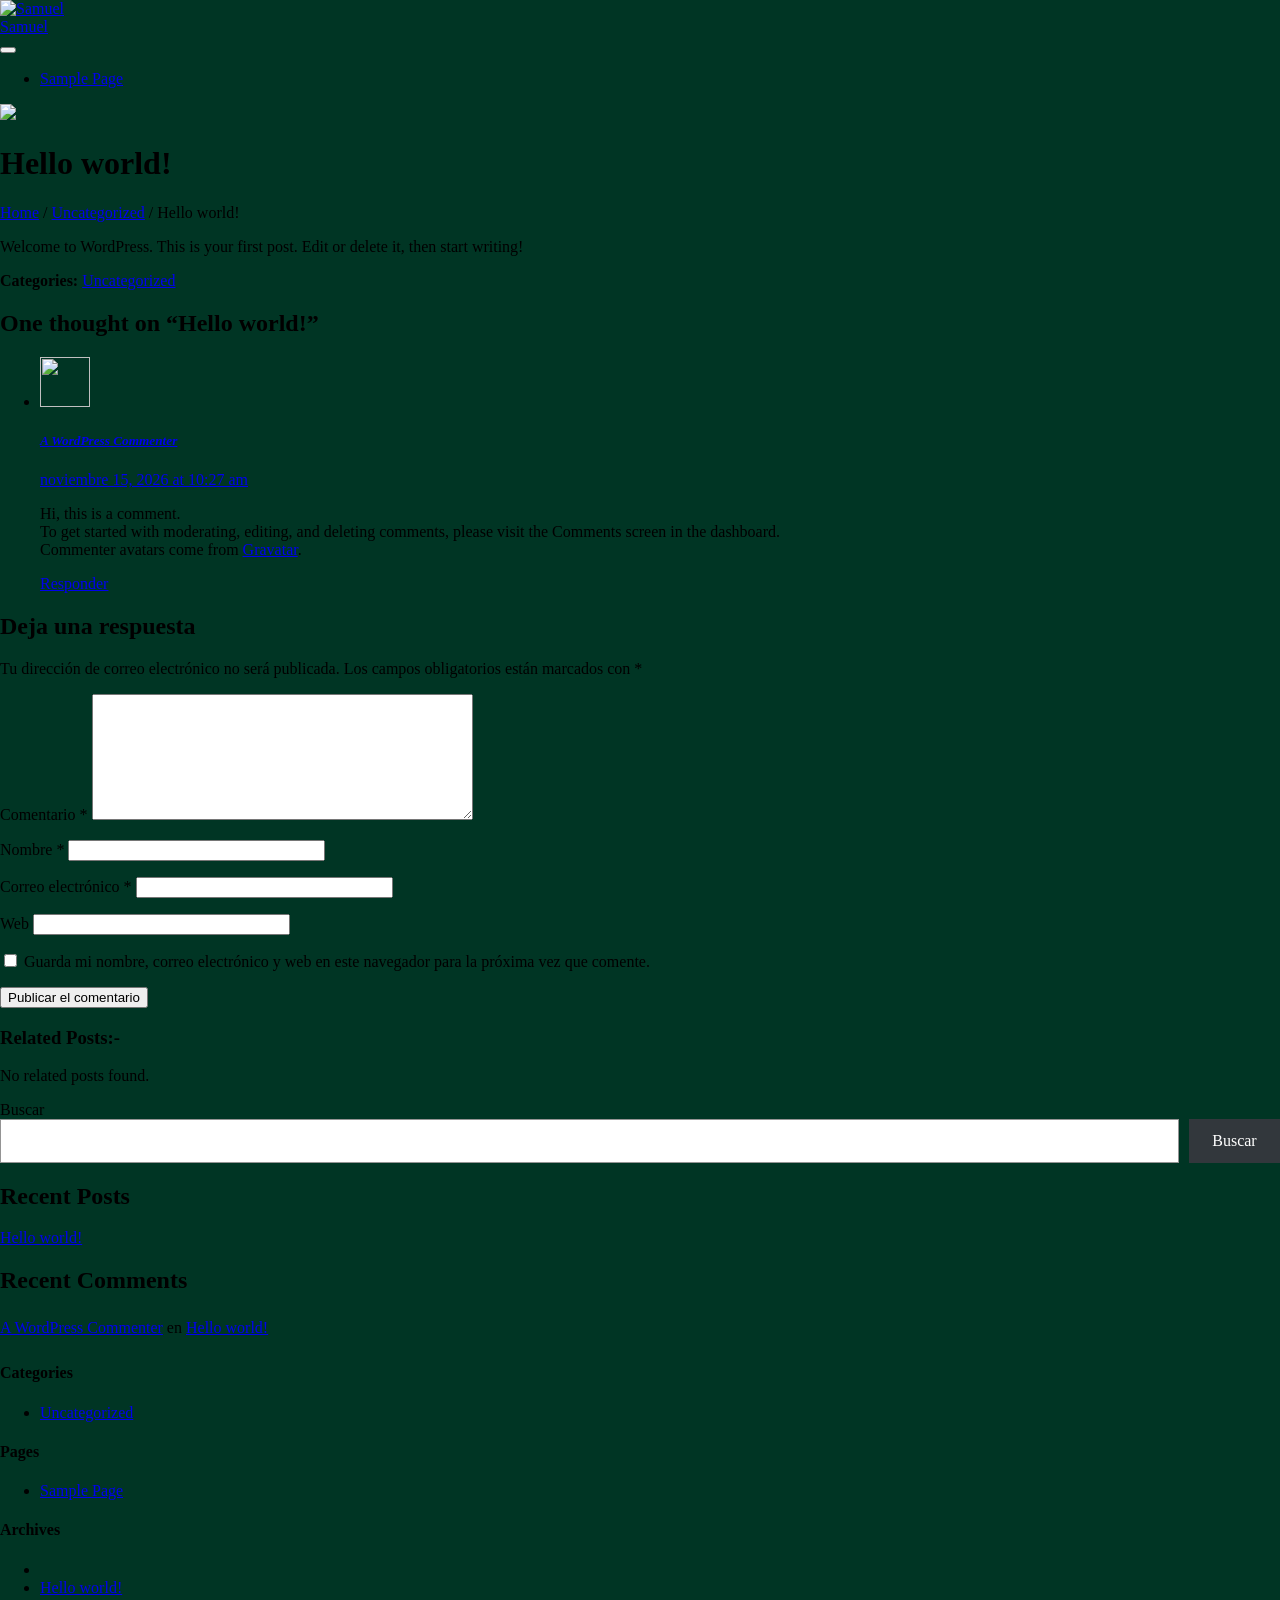
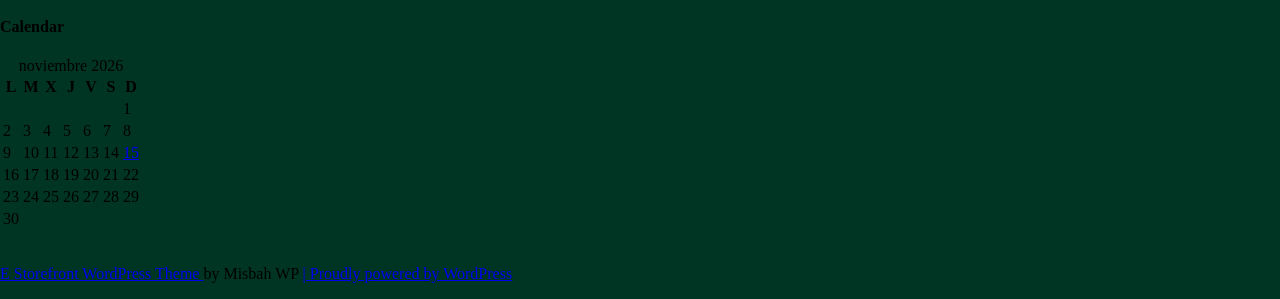
==== commit 2358325b: "segundo" ====
--- a/hello-world/index.html
+++ b/hello-world/index.html
@@ -38,27 +38,27 @@
 </style>
 <style id="wp-block-heading-inline-css">
 h1:where(.wp-block-heading).has-background,h2:where(.wp-block-heading).has-background,h3:where(.wp-block-heading).has-background,h4:where(.wp-block-heading).has-background,h5:where(.wp-block-heading).has-background,h6:where(.wp-block-heading).has-background{padding:1.25em 2.375em}h1.has-text-align-left[style*=writing-mode]:where([style*=vertical-lr]),h1.has-text-align-right[style*=writing-mode]:where([style*=vertical-rl]),h2.has-text-align-left[style*=writing-mode]:where([style*=vertical-lr]),h2.has-text-align-right[style*=writing-mode]:where([style*=vertical-rl]),h3.has-text-align-left[style*=writing-mode]:where([style*=vertical-lr]),h3.has-text-align-right[style*=writing-mode]:where([style*=vertical-rl]),h4.has-text-align-left[style*=writing-mode]:where([style*=vertical-lr]),h4.has-text-align-right[style*=writing-mode]:where([style*=vertical-rl]),h5.has-text-align-left[style*=writing-mode]:where([style*=vertical-lr]),h5.has-text-align-right[style*=writing-mode]:where([style*=vertical-rl]),h6.has-text-align-left[style*=writing-mode]:where([style*=vertical-lr]),h6.has-text-align-right[style*=writing-mode]:where([style*=vertical-rl]){rotate:180deg}
-/*# sourceURL=/wp-includes/blocks/heading/style.min.css */
+/*# sourceURL=https:/wp-includes/blocks/heading/style.min.css */
 </style>
 <style id="wp-block-latest-comments-inline-css">
 :where(.wp-block-latest-comments){padding-left:0}ol.wp-block-latest-comments{box-sizing:border-box;margin-left:0}:where(.wp-block-latest-comments:not([style*=line-height] .wp-block-latest-comments__comment)){line-height:1.1}:where(.wp-block-latest-comments:not([style*=line-height] .wp-block-latest-comments__comment-excerpt p)){line-height:1.8}.has-dates :where(.wp-block-latest-comments:not([style*=line-height])),.has-excerpts :where(.wp-block-latest-comments:not([style*=line-height])){line-height:1.5}.wp-block-latest-comments__comment{list-style:none;margin-bottom:1em}.has-avatars .wp-block-latest-comments__comment{list-style:none;min-height:2.25em}.has-avatars .wp-block-latest-comments__comment .wp-block-latest-comments__comment-excerpt,.has-avatars .wp-block-latest-comments__comment .wp-block-latest-comments__comment-meta{margin-left:3.25em}.wp-block-latest-comments__comment-excerpt p{font-size:.875em;margin:.36em 0 1.4em}.wp-block-latest-comments__comment-date{display:block;font-size:.75em}.wp-block-latest-comments .avatar,.wp-block-latest-comments__comment-avatar{border-radius:1.5em;display:block;float:left;height:2.5em;margin-right:.75em;width:2.5em}.wp-block-latest-comments[class*=-font-size] a,.wp-block-latest-comments[style*=font-size] a{font-size:inherit}
-/*# sourceURL=/wp-includes/blocks/latest-comments/style.min.css */
+/*# sourceURL=https:/wp-includes/blocks/latest-comments/style.min.css */
 </style>
 <style id="wp-block-latest-posts-inline-css">
 .wp-block-latest-posts{box-sizing:border-box}.wp-block-latest-posts.alignleft{margin-right:2em}.wp-block-latest-posts.alignright{margin-left:2em}.wp-block-latest-posts.wp-block-latest-posts__list{list-style:none}.wp-block-latest-posts.wp-block-latest-posts__list li{clear:both;overflow-wrap:break-word}.wp-block-latest-posts.is-grid:not(.is-layout-grid){display:flex;flex-wrap:wrap}.wp-block-latest-posts.is-grid:not(.is-layout-grid) li{margin:0 1.25em 1.25em 0;width:100%}@media (min-width:600px){.wp-block-latest-posts.columns-2:not(.is-layout-grid) li{width:calc(50% - .625em)}.wp-block-latest-posts.columns-2:not(.is-layout-grid) li:nth-child(2n){margin-right:0}.wp-block-latest-posts.columns-3:not(.is-layout-grid) li{width:calc(33.33333% - .83333em)}.wp-block-latest-posts.columns-3:not(.is-layout-grid) li:nth-child(3n){margin-right:0}.wp-block-latest-posts.columns-4:not(.is-layout-grid) li{width:calc(25% - .9375em)}.wp-block-latest-posts.columns-4:not(.is-layout-grid) li:nth-child(4n){margin-right:0}.wp-block-latest-posts.columns-5:not(.is-layout-grid) li{width:calc(20% - 1em)}.wp-block-latest-posts.columns-5:not(.is-layout-grid) li:nth-child(5n){margin-right:0}.wp-block-latest-posts.columns-6:not(.is-layout-grid) li{width:calc(16.66667% - 1.04167em)}.wp-block-latest-posts.columns-6:not(.is-layout-grid) li:nth-child(6n){margin-right:0}}@media (max-width:600px){.wp-block-latest-posts-is-layout-grid[class*=columns-]:not(.has-native-responsive-grid){grid-template-columns:1fr}}:root :where(.wp-block-latest-posts.is-grid){padding:0}:root :where(.wp-block-latest-posts.wp-block-latest-posts__list){padding-left:0}.wp-block-latest-posts__post-author,.wp-block-latest-posts__post-date{display:block;font-size:.8125em}.wp-block-latest-posts__post-excerpt,.wp-block-latest-posts__post-full-content{margin-bottom:1em;margin-top:.5em}.wp-block-latest-posts__featured-image a{display:inline-block}.wp-block-latest-posts__featured-image img{height:auto;max-width:100%;width:auto}.wp-block-latest-posts__featured-image.alignleft{float:left;margin-right:1em}.wp-block-latest-posts__featured-image.alignright{float:right;margin-left:1em}.wp-block-latest-posts__featured-image.aligncenter{margin-bottom:1em;text-align:center}
-/*# sourceURL=/wp-includes/blocks/latest-posts/style.min.css */
+/*# sourceURL=https:/wp-includes/blocks/latest-posts/style.min.css */
 </style>
 <style id="wp-block-paragraph-inline-css">
 .is-small-text{font-size:.875em}.is-regular-text{font-size:1em}.is-large-text{font-size:2.25em}.is-larger-text{font-size:3em}.has-drop-cap:not(:focus):first-letter{float:left;font-size:8.4em;font-style:normal;font-weight:100;line-height:.68;margin:.05em .1em 0 0;text-transform:uppercase}body.rtl .has-drop-cap:not(:focus):first-letter{float:none;margin-left:.1em}p.has-drop-cap.has-background{overflow:hidden}:root :where(p.has-background){padding:1.25em 2.375em}:where(p.has-text-color:not(.has-link-color)) a{color:inherit}p.has-text-align-left[style*="writing-mode:vertical-lr"],p.has-text-align-right[style*="writing-mode:vertical-rl"]{rotate:180deg}
-/*# sourceURL=/wp-includes/blocks/paragraph/style.min.css */
+/*# sourceURL=https:/wp-includes/blocks/paragraph/style.min.css */
 </style>
 <style id="wp-block-search-inline-css">
 .wp-block-search__button{margin-left:10px;word-break:normal}.wp-block-search__button.has-icon{line-height:0}.wp-block-search__button svg{fill:currentColor;height:1.25em;min-height:24px;min-width:24px;vertical-align:text-bottom;width:1.25em}:where(.wp-block-search__button){border:1px solid #ccc;padding:6px 10px}.wp-block-search__inside-wrapper{display:flex;flex:auto;flex-wrap:nowrap;max-width:100%}.wp-block-search__label{width:100%}.wp-block-search.wp-block-search__button-only .wp-block-search__button{box-sizing:border-box;display:flex;flex-shrink:0;justify-content:center;margin-left:0;max-width:100%}.wp-block-search.wp-block-search__button-only .wp-block-search__inside-wrapper{min-width:0!important;transition-property:width}.wp-block-search.wp-block-search__button-only .wp-block-search__input{flex-basis:100%;transition-duration:.3s}.wp-block-search.wp-block-search__button-only.wp-block-search__searchfield-hidden,.wp-block-search.wp-block-search__button-only.wp-block-search__searchfield-hidden .wp-block-search__inside-wrapper{overflow:hidden}.wp-block-search.wp-block-search__button-only.wp-block-search__searchfield-hidden .wp-block-search__input{border-left-width:0!important;border-right-width:0!important;flex-basis:0;flex-grow:0;margin:0;min-width:0!important;padding-left:0!important;padding-right:0!important;width:0!important}:where(.wp-block-search__input){-webkit-appearance:initial;-moz-appearance:initial;appearance:none;border:1px solid #949494;flex-grow:1;font-family:inherit;font-size:inherit;font-style:inherit;font-weight:inherit;letter-spacing:inherit;line-height:inherit;margin-left:0;margin-right:0;min-width:3rem;padding:8px;text-decoration:unset!important;text-transform:inherit}:where(.wp-block-search__button-inside .wp-block-search__inside-wrapper){background-color:#fff;border:1px solid #949494;box-sizing:border-box;padding:4px}:where(.wp-block-search__button-inside .wp-block-search__inside-wrapper) .wp-block-search__input{border:none;border-radius:0;padding:0 4px}:where(.wp-block-search__button-inside .wp-block-search__inside-wrapper) .wp-block-search__input:focus{outline:none}:where(.wp-block-search__button-inside .wp-block-search__inside-wrapper) :where(.wp-block-search__button){padding:4px 8px}.wp-block-search.aligncenter .wp-block-search__inside-wrapper{margin:auto}.wp-block[data-align=right] .wp-block-search.wp-block-search__button-only .wp-block-search__inside-wrapper{float:right}
-/*# sourceURL=/wp-includes/blocks/search/style.min.css */
+/*# sourceURL=https:/wp-includes/blocks/search/style.min.css */
 </style>
 <style id="wp-block-group-inline-css">
 .wp-block-group{box-sizing:border-box}:where(.wp-block-group.wp-block-group-is-layout-constrained){position:relative}
-/*# sourceURL=/wp-includes/blocks/group/style.min.css */
+/*# sourceURL=https:/wp-includes/blocks/group/style.min.css */
 </style>
 
 <style id="classic-theme-styles-inline-css">
@@ -73,12 +73,12 @@
 /*# sourceURL=global-styles-inline-css */
 </style>
 
-<link rel="stylesheet" id="google-fonts-inter-css" href="/wp-content/fonts/f788afe48bfaaf315a54f7a0e297e47b.css?ver=1.0" media="all">
-<link rel="stylesheet" id="google-fonts-public-sans-css" href="/wp-content/fonts/62a066614c0ca4f743fa3dd234af74d0.css?ver=1.0" media="all">
-<link rel="stylesheet" id="bootstrap-css-css" href="/wp-content/themes/e-storefront/css/bootstrap.css?ver=4.5.0" media="all">
-<link rel="stylesheet" id="fontawesome-css-css" href="/wp-content/themes/e-storefront/css/fontawesome-all.css?ver=4.5.0" media="all">
-<link rel="stylesheet" id="owl.carousel-css-css" href="/wp-content/themes/e-storefront/css/owl.carousel.css?ver=2.3.4" media="all">
-<link rel="stylesheet" id="e-storefront-style-css" href="/wp-content/themes/e-storefront/style.css?ver=7.1.4" media="all">
+<link rel="stylesheet" id="google-fonts-inter-css" href="https:/wp-content/fonts/f788afe48bfaaf315a54f7a0e297e47b.css?ver=1.0" media="all">
+<link rel="stylesheet" id="google-fonts-public-sans-css" href="https:/wp-content/fonts/62a066614c0ca4f743fa3dd234af74d0.css?ver=1.0" media="all">
+<link rel="stylesheet" id="bootstrap-css-css" href="https:/wp-content/themes/e-storefront/css/bootstrap.css?ver=4.5.0" media="all">
+<link rel="stylesheet" id="fontawesome-css-css" href="https:/wp-content/themes/e-storefront/css/fontawesome-all.css?ver=4.5.0" media="all">
+<link rel="stylesheet" id="owl.carousel-css-css" href="https:/wp-content/themes/e-storefront/css/owl.carousel.css?ver=2.3.4" media="all">
+<link rel="stylesheet" id="e-storefront-style-css" href="https:/wp-content/themes/e-storefront/style.css?ver=7.1.4" media="all">
 <style id="e-storefront-style-inline-css">
 .main-navigation ul li a{text-transform: capitalize;}body{width: %; margin: auto}.copy-text p{text-align:left;}.scroll-up{right: 20px;}.woocommerce nav.woocommerce-pagination{text-align: center;}
 
@@ -94,9 +94,9 @@
 	
 /*# sourceURL=e-storefront-style-inline-css */
 </style>
-<link rel="stylesheet" id="dashicons-css" href="/wp-includes/css/dashicons.min.css?ver=7.1.4" media="all">
-<link rel="stylesheet" id="e-storefront-media-css-css" href="/wp-content/themes/e-storefront/css/media.css?ver=2.3.4" media="all">
-<link rel="stylesheet" id="e-storefront-woocommerce-css-css" href="/wp-content/themes/e-storefront/css/woocommerce.css?ver=2.3.4" media="all">
+<link rel="stylesheet" id="dashicons-css" href="https:/wp-includes/css/dashicons.min.css?ver=7.1.4" media="all">
+<link rel="stylesheet" id="e-storefront-media-css-css" href="https:/wp-content/themes/e-storefront/css/media.css?ver=2.3.4" media="all">
+<link rel="stylesheet" id="e-storefront-woocommerce-css-css" href="https:/wp-content/themes/e-storefront/css/woocommerce.css?ver=2.3.4" media="all">
 <style id="e-storefront-woocommerce-css-inline-css">
 
     	.copyright {
@@ -105,13 +105,13 @@
 	
 /*# sourceURL=e-storefront-woocommerce-css-inline-css */
 </style>
-<link rel="stylesheet" id="e-storefront-animate-css" href="/wp-content/themes/e-storefront/css/animate.css?ver=4.1.1" media="all">
-<script id="jquery-core-js" src="/wp-includes/js/jquery/jquery.min.js?ver=3.7.1"></script>
-<script id="jquery-migrate-js" src="/wp-includes/js/jquery/jquery-migrate.min.js?ver=3.4.1"></script>
-<link rel="EditURI" type="application/rsd+xml" title="RSD" href="/xmlrpc.php?rsd">
+<link rel="stylesheet" id="e-storefront-animate-css" href="https:/wp-content/themes/e-storefront/css/animate.css?ver=4.1.1" media="all">
+<script id="jquery-core-js" src="https:/wp-includes/js/jquery/jquery.min.js?ver=3.7.1"></script>
+<script id="jquery-migrate-js" src="https:/wp-includes/js/jquery/jquery-migrate.min.js?ver=3.4.1"></script>
+<link rel="EditURI" type="application/rsd+xml" title="RSD" href="https:/xmlrpc.php?rsd">
 <meta name="generator" content="WordPress 7.1.4">
-<link rel="canonical" href="/hello-world/">
-<link rel="shortlink" href="/?p=1">
+<link rel="canonical" href="https:/hello-world/">
+<link rel="shortlink" href="https:/?p=1">
 <style id="custom-background-css">
 body.custom-background { background-color: #003524; }
 </style>
@@ -154,9 +154,9 @@
 					<div class="col-lg-2 col-md-8 align-self-center">
 						<div class="logo text-start">
 				    		<div class="logo-image">
-				    			<a href="/" class="custom-logo-link" rel="home"><img width="174" height="174" src="/wp-content/uploads/2026/11/cropped-cropped-images.jpg" class="custom-logo" alt="Samuel" decoding="async" srcset="/wp-content/uploads/2026/11/cropped-cropped-images.jpg 174w, /wp-content/uploads/2026/11/cropped-cropped-images-150x150.jpg 150w" sizes="(max-width: 174px) 100vw, 174px"></a>					    	</div>
+				    			<a href="https:/" class="custom-logo-link" rel="home"><img width="174" height="174" src="https:/wp-content/uploads/2026/11/cropped-cropped-images.jpg" class="custom-logo" alt="Samuel" decoding="async" srcset="https:/wp-content/uploads/2026/11/cropped-cropped-images.jpg 174w, https:/wp-content/uploads/2026/11/cropped-cropped-images-150x150.jpg 150w" sizes="(max-width: 174px) 100vw, 174px"></a>					    	</div>
 					    	<div class="logo-content">
-						    	<a href="/" title="Samuel">Samuel</a>							</div>
+						    	<a href="https:/" title="Samuel">Samuel</a>							</div>
 						</div>
 					</div>
 					<div class="col-lg-5 col-md-4 align-self-center">
@@ -170,7 +170,7 @@
 							        <div id="mySidenav" class="nav sidenav">
 							            <nav id="site-navigation" class="main-navigation navbar navbar-expand-xl" aria-label="Top Menu">
 							                <div class="menu clearfix"><ul>
-<li class="page_item page-item-2"><a href="/sample-page/">Sample Page</a></li>
+<li class="page_item page-item-2"><a href="https:/sample-page/">Sample Page</a></li>
 </ul></div>
 							            </nav>
 							            <a href="javascript:void(0)" class="closebtn mobile-menu" onclick="e_storefront_closeNav()">
@@ -200,11 +200,11 @@
   <div class="feature-header">
       <div class="feature-post-thumbnail">
                        <div class="slider-alternate">
-                <img src="/wp-content/themes/e-storefront/assets/images/banner.png">
+                <img src="https:/wp-content/themes/e-storefront/assets/images/banner.png">
               </div>
                       <h1 class="post-title feature-header-title">Hello world!</h1>
                   <div class="bread_crumb text-center">
-            <a href="/">Home</a> / <a href="/category/uncategorized/" rel="category tag">Uncategorized</a> / <span>Hello world!</span>          </div>
+            <a href="https:/">Home</a> / <a href="https:/category/uncategorized/" rel="category tag">Uncategorized</a> / <span>Hello world!</span>          </div>
               </div>
     </div>
   <div class="container">
@@ -217,7 +217,7 @@
 <p class="wp-block-paragraph">Welcome to WordPress. This is your first post. Edit or delete it, then start writing!</p>
           <div class="post-categories">
               <strong>Categories:</strong>
-              <a href="/category/uncategorized/" rel="category tag">Uncategorized</a>          </div>
+              <a href="https:/category/uncategorized/" rel="category tag">Uncategorized</a>          </div>
         </div>
 </div>
 <div id="comments" class="comments-area">
@@ -234,7 +234,7 @@
                         <div class="card-header">
                             <h5 class="mt-0"><cite class="fn"><a href="https://wordpress.org/" class="url" rel="ugc external nofollow">A WordPress Commenter</a></cite></h5>
                             <div class="comment-meta">
-                                <a href="/hello-world/#comment-1">
+                                <a href="https:/hello-world/#comment-1">
                                     <time datetime="2026-11-15T10:27:56+00:00">
                                         noviembre 15, 2026 at 10:27 am                                    </time>
                                 </a>
@@ -248,7 +248,7 @@
 Commenter avatars come from <a href="https://gravatar.com/">Gravatar</a>.</p>
                         </div>
 
-                        <footer class="reply comment-reply card-footer"><a rel="nofollow" class="comment-reply-link" href="/hello-world/?replytocom=1#respond" data-commentid="1" data-postid="1" data-belowelement="div-comment-1" data-respondelement="respond" data-replyto="Responder a A WordPress Commenter" aria-label="Responder a A WordPress Commenter">Responder</a></footer><!-- .reply -->                    </div>
+                        <footer class="reply comment-reply card-footer"><a rel="nofollow" class="comment-reply-link" href="https:/hello-world/?replytocom=1#respond" data-commentid="1" data-postid="1" data-belowelement="div-comment-1" data-respondelement="respond" data-replyto="Responder a A WordPress Commenter" aria-label="Responder a A WordPress Commenter">Responder</a></footer><!-- .reply -->                    </div>
                 </div>
             </article>
 
@@ -256,7 +256,7 @@
         </ul>
         
     	<div id="respond" class="comment-respond">
-		<h2 id="reply-title" class="comment-reply-title">Deja una respuesta <small><a rel="nofollow" id="cancel-comment-reply-link" href="/hello-world/#respond" style="display:none;">Cancelar la respuesta</a></small></h2><form action="http://samuel.local/wp-comments-post.php" method="post" id="commentform" class="comment-form"><p class="comment-notes"><span id="email-notes">Tu dirección de correo electrónico no será publicada.</span> <span class="required-field-message">Los campos obligatorios están marcados con <span class="required">*</span></span></p><p class="comment-form-comment"><label for="comment">Comentario <span class="required">*</span></label> <textarea id="comment" name="comment" cols="45" rows="8" maxlength="65525" required></textarea></p><p class="comment-form-author"><label for="author">Nombre <span class="required">*</span></label> <input id="author" name="author" type="text" value="" size="30" maxlength="245" autocomplete="name" required></p>
+		<h2 id="reply-title" class="comment-reply-title">Deja una respuesta <small><a rel="nofollow" id="cancel-comment-reply-link" href="https:/hello-world/#respond" style="display:none;">Cancelar la respuesta</a></small></h2><form action="http://samuel.local/wp-comments-post.php" method="post" id="commentform" class="comment-form"><p class="comment-notes"><span id="email-notes">Tu dirección de correo electrónico no será publicada.</span> <span class="required-field-message">Los campos obligatorios están marcados con <span class="required">*</span></span></p><p class="comment-form-comment"><label for="comment">Comentario <span class="required">*</span></label> <textarea id="comment" name="comment" cols="45" rows="8" maxlength="65525" required></textarea></p><p class="comment-form-author"><label for="author">Nombre <span class="required">*</span></label> <input id="author" name="author" type="text" value="" size="30" maxlength="245" autocomplete="name" required></p>
 <p class="comment-form-email"><label for="email">Correo electrónico <span class="required">*</span></label> <input id="email" name="email" type="email" value="" size="30" maxlength="100" aria-describedby="email-notes" autocomplete="email" required></p>
 <p class="comment-form-url"><label for="url">Web</label> <input id="url" name="url" type="url" value="" size="30" maxlength="200" autocomplete="url"></p>
 <p class="comment-form-cookies-consent"><input id="wp-comment-cookies-consent" name="wp-comment-cookies-consent" type="checkbox" value="yes"> <label for="wp-comment-cookies-consent">Guarda mi nombre, correo electrónico y web en este navegador para la próxima vez que comente.</label></p>
@@ -273,8 +273,8 @@
       </div>
       <div class="col-lg-3 col-md-4">
         <div class="sidebar-area mt-5 wow zoomIn">
-    <div id="block-2" class="sidebar-widget widget_block widget_search"><form role="search" method="get" action="/" class="wp-block-search__button-outside wp-block-search__text-button wp-block-search"><label class="wp-block-search__label" for="wp-block-search__input-1">Buscar</label><div class="wp-block-search__inside-wrapper"><input class="wp-block-search__input" id="wp-block-search__input-1" placeholder="" value="" type="search" name="s" required><button aria-label="Buscar" class="wp-block-search__button wp-element-button" type="submit">Buscar</button></div></form></div><div id="block-3" class="sidebar-widget widget_block"><div class="wp-block-group"><div class="wp-block-group__inner-container is-layout-flow wp-block-group-is-layout-flow"><h2 class="wp-block-heading">Recent Posts</h2><ul class="wp-block-latest-posts__list wp-block-latest-posts is-layout-flow wp-block-latest-posts-is-layout-flow"><li><a class="wp-block-latest-posts__post-title" href="/hello-world/">Hello world!</a></li>
-</ul></div></div></div><div id="block-4" class="sidebar-widget widget_block"><div class="wp-block-group"><div class="wp-block-group__inner-container is-layout-flow wp-block-group-is-layout-flow"><h2 class="wp-block-heading">Recent Comments</h2><ol class="wp-block-latest-comments"><li class="wp-block-latest-comments__comment"><article><footer class="wp-block-latest-comments__comment-meta"><a class="wp-block-latest-comments__comment-author" href="https://wordpress.org/">A WordPress Commenter</a> en <a class="wp-block-latest-comments__comment-link" href="/hello-world/#comment-1">Hello world!</a></footer></article></li></ol></div></div></div></div>      </div>
+    <div id="block-2" class="sidebar-widget widget_block widget_search"><form role="search" method="get" action="https:/" class="wp-block-search__button-outside wp-block-search__text-button wp-block-search"><label class="wp-block-search__label" for="wp-block-search__input-1">Buscar</label><div class="wp-block-search__inside-wrapper"><input class="wp-block-search__input" id="wp-block-search__input-1" placeholder="" value="" type="search" name="s" required><button aria-label="Buscar" class="wp-block-search__button wp-element-button" type="submit">Buscar</button></div></form></div><div id="block-3" class="sidebar-widget widget_block"><div class="wp-block-group"><div class="wp-block-group__inner-container is-layout-flow wp-block-group-is-layout-flow"><h2 class="wp-block-heading">Recent Posts</h2><ul class="wp-block-latest-posts__list wp-block-latest-posts is-layout-flow wp-block-latest-posts-is-layout-flow"><li><a class="wp-block-latest-posts__post-title" href="https:/hello-world/">Hello world!</a></li>
+</ul></div></div></div><div id="block-4" class="sidebar-widget widget_block"><div class="wp-block-group"><div class="wp-block-group__inner-container is-layout-flow wp-block-group-is-layout-flow"><h2 class="wp-block-heading">Recent Comments</h2><ol class="wp-block-latest-comments"><li class="wp-block-latest-comments__comment"><article><footer class="wp-block-latest-comments__comment-meta"><a class="wp-block-latest-comments__comment-author" href="https://wordpress.org/">A WordPress Commenter</a> en <a class="wp-block-latest-comments__comment-link" href="https:/hello-world/#comment-1">Hello world!</a></footer></article></li></ol></div></div></div></div>      </div>
           </div>
   </div>
 </div>
@@ -287,20 +287,20 @@
               <div id="categories-2" class="col-lg-3 col-md-6 widget_categories wow fadeInUp" data-wow-duration="2s">
                   <h4 class="title">Categories</h4>
                   <ul>
-                      	<li class="cat-item cat-item-1"><a href="/category/uncategorized/">Uncategorized</a>
+                      	<li class="cat-item cat-item-1"><a href="https:/category/uncategorized/">Uncategorized</a>
 </li>
                   </ul>
               </div>
               <div id="pages-2" class="col-lg-3 col-md-6 widget_pages wow fadeInUp" data-wow-duration="2s">
                   <h4 class="title">Pages</h4>
                   <ul>
-                      <li class="page_item page-item-2"><a href="/sample-page/">Sample Page</a></li>
+                      <li class="page_item page-item-2"><a href="https:/sample-page/">Sample Page</a></li>
                   </ul>
               </div>
               <div id="archives-2" class="col-lg-3 col-md-6 widget_archive wow fadeInUp" data-wow-duration="2s">
                   <h4 class="title">Archives</h4>
                   <ul>
-                      	<li><li><a href="/hello-world/" aria-current="page">Hello world!</a></li>
+                      	<li><li><a href="https:/hello-world/" aria-current="page">Hello world!</a></li>
                   </ul>
               </div>
               <div id="calendar" class="col-lg-3 col-md-6 widget_calendar wow fadeInUp" data-wow-duration="2s">
@@ -326,7 +326,7 @@
 		<td>2</td><td>3</td><td>4</td><td>5</td><td>6</td><td>7</td><td>8</td>
 	</tr>
 	<tr>
-		<td>9</td><td>10</td><td>11</td><td>12</td><td>13</td><td>14</td><td id="today"><a href="/2026/11/15/" aria-label="Entradas publicadas el 15 de November de 2026">15</a></td>
+		<td>9</td><td>10</td><td>11</td><td>12</td><td>13</td><td>14</td><td id="today"><a href="https:/2026/11/15/" aria-label="Entradas publicadas el 15 de November de 2026">15</a></td>
 	</tr>
 	<tr>
 		<td>16</td><td>17</td><td>18</td><td>19</td><td>20</td><td>21</td><td>22</td>
@@ -372,18 +372,18 @@
 <script type="speculationrules">
 {"prefetch":[{"source":"document","where":{"and":[{"href_matches":"/*"},{"not":{"href_matches":["/wp-*.php","/wp-admin/*","/wp-content/uploads/*","/wp-content/*","/wp-content/plugins/*","/wp-content/themes/e-storefront/*","/*\\?(.+)"]}},{"not":{"selector_matches":"a[rel~=\"nofollow\"]"}},{"not":{"selector_matches":".no-prefetch, .no-prefetch a"}}]},"eagerness":"conservative"}]}
 </script>
-<script id="e-storefront-navigation-js" src="/wp-content/themes/e-storefront/js/navigation.js?ver=1.0"></script>
-<script id="owl.carousel-js-js" src="/wp-content/themes/e-storefront/js/owl.carousel.js?ver=2.3.4"></script>
-<script id="e-storefront-script-js" src="/wp-content/themes/e-storefront/js/script.js?ver=1.0"></script>
-<script id="e-storefront-wow-script-js" src="/wp-content/themes/e-storefront/js/wow.js?ver=1.0"></script>
-<script async data-wp-strategy="async" fetchpriority="low" id="comment-reply-js" src="/wp-includes/js/comment-reply.min.js?ver=7.1.4"></script>
+<script id="e-storefront-navigation-js" src="https:/wp-content/themes/e-storefront/js/navigation.js?ver=1.0"></script>
+<script id="owl.carousel-js-js" src="https:/wp-content/themes/e-storefront/js/owl.carousel.js?ver=2.3.4"></script>
+<script id="e-storefront-script-js" src="https:/wp-content/themes/e-storefront/js/script.js?ver=1.0"></script>
+<script id="e-storefront-wow-script-js" src="https:/wp-content/themes/e-storefront/js/wow.js?ver=1.0"></script>
+<script async data-wp-strategy="async" fetchpriority="low" id="comment-reply-js" src="https:/wp-includes/js/comment-reply.min.js?ver=7.1.4"></script>
 <script id="wp-emoji-settings" type="application/json">
-{"baseUrl":"https://s.w.org/images/core/emoji/17.0.2/72x72/","ext":".png","svgUrl":"https://s.w.org/images/core/emoji/17.0.2/svg/","svgExt":".svg","source":{"concatemoji":"/wp-includes/js/wp-emoji-release.min.js?ver=7.1.4"}}
+{"baseUrl":"https://s.w.org/images/core/emoji/17.0.2/72x72/","ext":".png","svgUrl":"https://s.w.org/images/core/emoji/17.0.2/svg/","svgExt":".svg","source":{"concatemoji":"https:/wp-includes/js/wp-emoji-release.min.js?ver=7.1.4"}}
 </script>
 <script type="module">
 /*! This file is auto-generated */
 var e="script#wp-emoji-settings",t=document.querySelector(e);if(!(t instanceof HTMLScriptElement))throw new Error("Element missing: "+e);const r=JSON.parse(t.text),s=(window._wpemojiSettings=r,"wpEmojiSettingsSupports"),o=["flag","emoji"];function i(e){try{var t={supportTests:e,timestamp:(new Date).valueOf()};sessionStorage.setItem(s,JSON.stringify(t))}catch(e){}}function c(e,t,n){e.clearRect(0,0,e.canvas.width,e.canvas.height),e.fillText(t,0,0);t=new Uint32Array(e.getImageData(0,0,e.canvas.width,e.canvas.height).data);e.clearRect(0,0,e.canvas.width,e.canvas.height),e.fillText(n,0,0);const r=new Uint32Array(e.getImageData(0,0,e.canvas.width,e.canvas.height).data);return t.every((e,t)=>e===r[t])}function p(e,t){e.clearRect(0,0,e.canvas.width,e.canvas.height),e.fillText(t,0,0);var n=e.getImageData(16,16,1,1);for(let e=0;e<n.data.length;e++)if(0!==n.data[e])return!1;return!0}function u(e,t,n,r){switch(t){case"flag":return n(e,"\ud83c\udff3\ufe0f\u200d\u26a7\ufe0f","\ud83c\udff3\ufe0f\u200b\u26a7\ufe0f")?!1:!n(e,"\ud83c\udde8\ud83c\uddf6","\ud83c\udde8\u200b\ud83c\uddf6")&&!n(e,"\ud83c\udff4\udb40\udc67\udb40\udc62\udb40\udc65\udb40\udc6e\udb40\udc67\udb40\udc7f","\ud83c\udff4\u200b\udb40\udc67\u200b\udb40\udc62\u200b\udb40\udc65\u200b\udb40\udc6e\u200b\udb40\udc67\u200b\udb40\udc7f");case"emoji":return!r(e,"\ud83e\u1fac8")}return!1}function f(e,t,n,r){let a;const s=(a="undefined"!=typeof WorkerGlobalScope&&self instanceof WorkerGlobalScope?new OffscreenCanvas(300,150):document.createElement("canvas")).getContext("2d",{willReadFrequently:!0}),o=(s.textBaseline="top",s.font="600 32px Arial",{});return e.forEach(e=>{o[e]=t(s,e,n,r)}),o}function a(e){var t=document.createElement("script");t.src=e,t.defer=!0,document.head.appendChild(t)}r.supports={everything:!0,everythingExceptFlag:!0},new Promise(t=>{let n=function(){try{var e=JSON.parse(sessionStorage.getItem(s));if("object"==typeof e&&"number"==typeof e.timestamp&&(new Date).valueOf()<e.timestamp+604800&&"object"==typeof e.supportTests)return e.supportTests}catch(e){}return null}();if(!n){if("undefined"!=typeof Worker&&"undefined"!=typeof OffscreenCanvas&&"undefined"!=typeof URL&&URL.createObjectURL&&"undefined"!=typeof Blob)try{var e="postMessage("+f.toString()+"("+[JSON.stringify(o),u.toString(),c.toString(),p.toString()].join(",")+"));",r=new Blob([e],{type:"text/javascript"});const a=new Worker(URL.createObjectURL(r),{name:"wpTestEmojiSupports"});return void(a.onmessage=e=>{i(n=e.data),a.terminate(),t(n)})}catch(e){}i(n=f(o,u,c,p))}t(n)}).then(e=>{for(const n in e)r.supports[n]=e[n],r.supports.everything=r.supports.everything&&r.supports[n],"flag"!==n&&(r.supports.everythingExceptFlag=r.supports.everythingExceptFlag&&r.supports[n]);var t;r.supports.everythingExceptFlag=r.supports.everythingExceptFlag&&!r.supports.flag,r.supports.everything||((t=r.source||{}).concatemoji?a(t.concatemoji):t.wpemoji&&t.twemoji&&(a(t.twemoji),a(t.wpemoji)))});
-//# sourceURL=/wp-includes/js/wp-emoji-loader.min.js
+//# sourceURL=https:/wp-includes/js/wp-emoji-loader.min.js
 </script>
 
 </body>
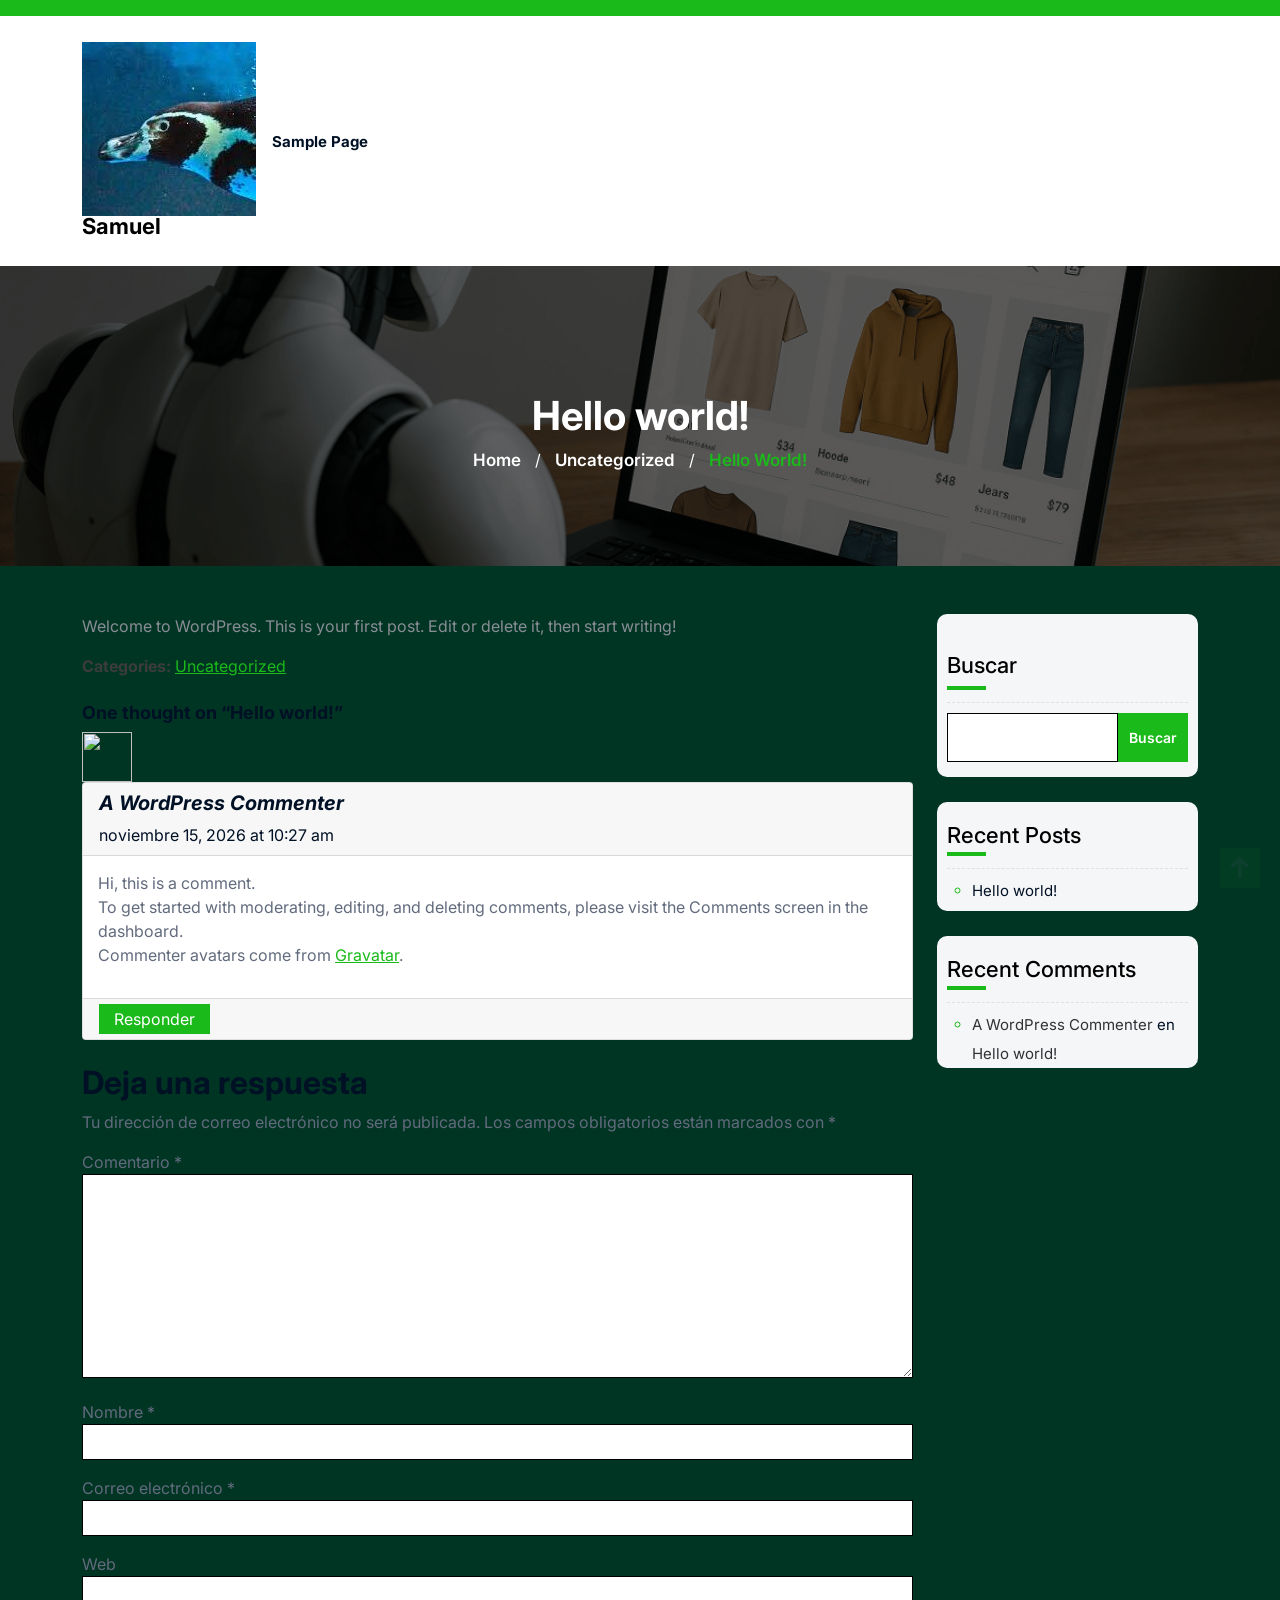
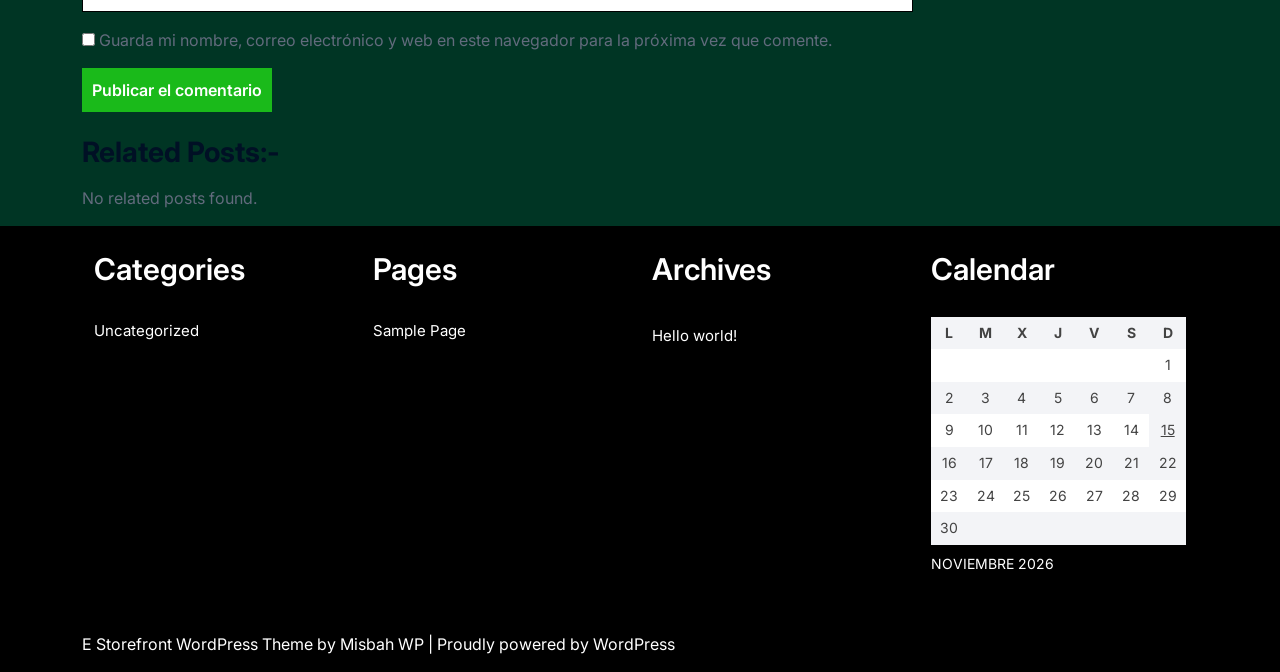
==== commit 9ce0c9fb: "tercero" ====
--- a/hello-world/index.html
+++ b/hello-world/index.html
@@ -38,27 +38,27 @@
 </style>
 <style id="wp-block-heading-inline-css">
 h1:where(.wp-block-heading).has-background,h2:where(.wp-block-heading).has-background,h3:where(.wp-block-heading).has-background,h4:where(.wp-block-heading).has-background,h5:where(.wp-block-heading).has-background,h6:where(.wp-block-heading).has-background{padding:1.25em 2.375em}h1.has-text-align-left[style*=writing-mode]:where([style*=vertical-lr]),h1.has-text-align-right[style*=writing-mode]:where([style*=vertical-rl]),h2.has-text-align-left[style*=writing-mode]:where([style*=vertical-lr]),h2.has-text-align-right[style*=writing-mode]:where([style*=vertical-rl]),h3.has-text-align-left[style*=writing-mode]:where([style*=vertical-lr]),h3.has-text-align-right[style*=writing-mode]:where([style*=vertical-rl]),h4.has-text-align-left[style*=writing-mode]:where([style*=vertical-lr]),h4.has-text-align-right[style*=writing-mode]:where([style*=vertical-rl]),h5.has-text-align-left[style*=writing-mode]:where([style*=vertical-lr]),h5.has-text-align-right[style*=writing-mode]:where([style*=vertical-rl]),h6.has-text-align-left[style*=writing-mode]:where([style*=vertical-lr]),h6.has-text-align-right[style*=writing-mode]:where([style*=vertical-rl]){rotate:180deg}
-/*# sourceURL=https:/wp-includes/blocks/heading/style.min.css */
+/*# sourceURL=https://samueldiaz24.github.io/websamuel/wp-includes/blocks/heading/style.min.css */
 </style>
 <style id="wp-block-latest-comments-inline-css">
 :where(.wp-block-latest-comments){padding-left:0}ol.wp-block-latest-comments{box-sizing:border-box;margin-left:0}:where(.wp-block-latest-comments:not([style*=line-height] .wp-block-latest-comments__comment)){line-height:1.1}:where(.wp-block-latest-comments:not([style*=line-height] .wp-block-latest-comments__comment-excerpt p)){line-height:1.8}.has-dates :where(.wp-block-latest-comments:not([style*=line-height])),.has-excerpts :where(.wp-block-latest-comments:not([style*=line-height])){line-height:1.5}.wp-block-latest-comments__comment{list-style:none;margin-bottom:1em}.has-avatars .wp-block-latest-comments__comment{list-style:none;min-height:2.25em}.has-avatars .wp-block-latest-comments__comment .wp-block-latest-comments__comment-excerpt,.has-avatars .wp-block-latest-comments__comment .wp-block-latest-comments__comment-meta{margin-left:3.25em}.wp-block-latest-comments__comment-excerpt p{font-size:.875em;margin:.36em 0 1.4em}.wp-block-latest-comments__comment-date{display:block;font-size:.75em}.wp-block-latest-comments .avatar,.wp-block-latest-comments__comment-avatar{border-radius:1.5em;display:block;float:left;height:2.5em;margin-right:.75em;width:2.5em}.wp-block-latest-comments[class*=-font-size] a,.wp-block-latest-comments[style*=font-size] a{font-size:inherit}
-/*# sourceURL=https:/wp-includes/blocks/latest-comments/style.min.css */
+/*# sourceURL=https://samueldiaz24.github.io/websamuel/wp-includes/blocks/latest-comments/style.min.css */
 </style>
 <style id="wp-block-latest-posts-inline-css">
 .wp-block-latest-posts{box-sizing:border-box}.wp-block-latest-posts.alignleft{margin-right:2em}.wp-block-latest-posts.alignright{margin-left:2em}.wp-block-latest-posts.wp-block-latest-posts__list{list-style:none}.wp-block-latest-posts.wp-block-latest-posts__list li{clear:both;overflow-wrap:break-word}.wp-block-latest-posts.is-grid:not(.is-layout-grid){display:flex;flex-wrap:wrap}.wp-block-latest-posts.is-grid:not(.is-layout-grid) li{margin:0 1.25em 1.25em 0;width:100%}@media (min-width:600px){.wp-block-latest-posts.columns-2:not(.is-layout-grid) li{width:calc(50% - .625em)}.wp-block-latest-posts.columns-2:not(.is-layout-grid) li:nth-child(2n){margin-right:0}.wp-block-latest-posts.columns-3:not(.is-layout-grid) li{width:calc(33.33333% - .83333em)}.wp-block-latest-posts.columns-3:not(.is-layout-grid) li:nth-child(3n){margin-right:0}.wp-block-latest-posts.columns-4:not(.is-layout-grid) li{width:calc(25% - .9375em)}.wp-block-latest-posts.columns-4:not(.is-layout-grid) li:nth-child(4n){margin-right:0}.wp-block-latest-posts.columns-5:not(.is-layout-grid) li{width:calc(20% - 1em)}.wp-block-latest-posts.columns-5:not(.is-layout-grid) li:nth-child(5n){margin-right:0}.wp-block-latest-posts.columns-6:not(.is-layout-grid) li{width:calc(16.66667% - 1.04167em)}.wp-block-latest-posts.columns-6:not(.is-layout-grid) li:nth-child(6n){margin-right:0}}@media (max-width:600px){.wp-block-latest-posts-is-layout-grid[class*=columns-]:not(.has-native-responsive-grid){grid-template-columns:1fr}}:root :where(.wp-block-latest-posts.is-grid){padding:0}:root :where(.wp-block-latest-posts.wp-block-latest-posts__list){padding-left:0}.wp-block-latest-posts__post-author,.wp-block-latest-posts__post-date{display:block;font-size:.8125em}.wp-block-latest-posts__post-excerpt,.wp-block-latest-posts__post-full-content{margin-bottom:1em;margin-top:.5em}.wp-block-latest-posts__featured-image a{display:inline-block}.wp-block-latest-posts__featured-image img{height:auto;max-width:100%;width:auto}.wp-block-latest-posts__featured-image.alignleft{float:left;margin-right:1em}.wp-block-latest-posts__featured-image.alignright{float:right;margin-left:1em}.wp-block-latest-posts__featured-image.aligncenter{margin-bottom:1em;text-align:center}
-/*# sourceURL=https:/wp-includes/blocks/latest-posts/style.min.css */
+/*# sourceURL=https://samueldiaz24.github.io/websamuel/wp-includes/blocks/latest-posts/style.min.css */
 </style>
 <style id="wp-block-paragraph-inline-css">
 .is-small-text{font-size:.875em}.is-regular-text{font-size:1em}.is-large-text{font-size:2.25em}.is-larger-text{font-size:3em}.has-drop-cap:not(:focus):first-letter{float:left;font-size:8.4em;font-style:normal;font-weight:100;line-height:.68;margin:.05em .1em 0 0;text-transform:uppercase}body.rtl .has-drop-cap:not(:focus):first-letter{float:none;margin-left:.1em}p.has-drop-cap.has-background{overflow:hidden}:root :where(p.has-background){padding:1.25em 2.375em}:where(p.has-text-color:not(.has-link-color)) a{color:inherit}p.has-text-align-left[style*="writing-mode:vertical-lr"],p.has-text-align-right[style*="writing-mode:vertical-rl"]{rotate:180deg}
-/*# sourceURL=https:/wp-includes/blocks/paragraph/style.min.css */
+/*# sourceURL=https://samueldiaz24.github.io/websamuel/wp-includes/blocks/paragraph/style.min.css */
 </style>
 <style id="wp-block-search-inline-css">
 .wp-block-search__button{margin-left:10px;word-break:normal}.wp-block-search__button.has-icon{line-height:0}.wp-block-search__button svg{fill:currentColor;height:1.25em;min-height:24px;min-width:24px;vertical-align:text-bottom;width:1.25em}:where(.wp-block-search__button){border:1px solid #ccc;padding:6px 10px}.wp-block-search__inside-wrapper{display:flex;flex:auto;flex-wrap:nowrap;max-width:100%}.wp-block-search__label{width:100%}.wp-block-search.wp-block-search__button-only .wp-block-search__button{box-sizing:border-box;display:flex;flex-shrink:0;justify-content:center;margin-left:0;max-width:100%}.wp-block-search.wp-block-search__button-only .wp-block-search__inside-wrapper{min-width:0!important;transition-property:width}.wp-block-search.wp-block-search__button-only .wp-block-search__input{flex-basis:100%;transition-duration:.3s}.wp-block-search.wp-block-search__button-only.wp-block-search__searchfield-hidden,.wp-block-search.wp-block-search__button-only.wp-block-search__searchfield-hidden .wp-block-search__inside-wrapper{overflow:hidden}.wp-block-search.wp-block-search__button-only.wp-block-search__searchfield-hidden .wp-block-search__input{border-left-width:0!important;border-right-width:0!important;flex-basis:0;flex-grow:0;margin:0;min-width:0!important;padding-left:0!important;padding-right:0!important;width:0!important}:where(.wp-block-search__input){-webkit-appearance:initial;-moz-appearance:initial;appearance:none;border:1px solid #949494;flex-grow:1;font-family:inherit;font-size:inherit;font-style:inherit;font-weight:inherit;letter-spacing:inherit;line-height:inherit;margin-left:0;margin-right:0;min-width:3rem;padding:8px;text-decoration:unset!important;text-transform:inherit}:where(.wp-block-search__button-inside .wp-block-search__inside-wrapper){background-color:#fff;border:1px solid #949494;box-sizing:border-box;padding:4px}:where(.wp-block-search__button-inside .wp-block-search__inside-wrapper) .wp-block-search__input{border:none;border-radius:0;padding:0 4px}:where(.wp-block-search__button-inside .wp-block-search__inside-wrapper) .wp-block-search__input:focus{outline:none}:where(.wp-block-search__button-inside .wp-block-search__inside-wrapper) :where(.wp-block-search__button){padding:4px 8px}.wp-block-search.aligncenter .wp-block-search__inside-wrapper{margin:auto}.wp-block[data-align=right] .wp-block-search.wp-block-search__button-only .wp-block-search__inside-wrapper{float:right}
-/*# sourceURL=https:/wp-includes/blocks/search/style.min.css */
+/*# sourceURL=https://samueldiaz24.github.io/websamuel/wp-includes/blocks/search/style.min.css */
 </style>
 <style id="wp-block-group-inline-css">
 .wp-block-group{box-sizing:border-box}:where(.wp-block-group.wp-block-group-is-layout-constrained){position:relative}
-/*# sourceURL=https:/wp-includes/blocks/group/style.min.css */
+/*# sourceURL=https://samueldiaz24.github.io/websamuel/wp-includes/blocks/group/style.min.css */
 </style>
 
 <style id="classic-theme-styles-inline-css">
@@ -73,12 +73,12 @@
 /*# sourceURL=global-styles-inline-css */
 </style>
 
-<link rel="stylesheet" id="google-fonts-inter-css" href="https:/wp-content/fonts/f788afe48bfaaf315a54f7a0e297e47b.css?ver=1.0" media="all">
-<link rel="stylesheet" id="google-fonts-public-sans-css" href="https:/wp-content/fonts/62a066614c0ca4f743fa3dd234af74d0.css?ver=1.0" media="all">
-<link rel="stylesheet" id="bootstrap-css-css" href="https:/wp-content/themes/e-storefront/css/bootstrap.css?ver=4.5.0" media="all">
-<link rel="stylesheet" id="fontawesome-css-css" href="https:/wp-content/themes/e-storefront/css/fontawesome-all.css?ver=4.5.0" media="all">
-<link rel="stylesheet" id="owl.carousel-css-css" href="https:/wp-content/themes/e-storefront/css/owl.carousel.css?ver=2.3.4" media="all">
-<link rel="stylesheet" id="e-storefront-style-css" href="https:/wp-content/themes/e-storefront/style.css?ver=7.1.4" media="all">
+<link rel="stylesheet" id="google-fonts-inter-css" href="https://samueldiaz24.github.io/websamuel/wp-content/fonts/f788afe48bfaaf315a54f7a0e297e47b.css?ver=1.0" media="all">
+<link rel="stylesheet" id="google-fonts-public-sans-css" href="https://samueldiaz24.github.io/websamuel/wp-content/fonts/62a066614c0ca4f743fa3dd234af74d0.css?ver=1.0" media="all">
+<link rel="stylesheet" id="bootstrap-css-css" href="https://samueldiaz24.github.io/websamuel/wp-content/themes/e-storefront/css/bootstrap.css?ver=4.5.0" media="all">
+<link rel="stylesheet" id="fontawesome-css-css" href="https://samueldiaz24.github.io/websamuel/wp-content/themes/e-storefront/css/fontawesome-all.css?ver=4.5.0" media="all">
+<link rel="stylesheet" id="owl.carousel-css-css" href="https://samueldiaz24.github.io/websamuel/wp-content/themes/e-storefront/css/owl.carousel.css?ver=2.3.4" media="all">
+<link rel="stylesheet" id="e-storefront-style-css" href="https://samueldiaz24.github.io/websamuel/wp-content/themes/e-storefront/style.css?ver=7.1.4" media="all">
 <style id="e-storefront-style-inline-css">
 .main-navigation ul li a{text-transform: capitalize;}body{width: %; margin: auto}.copy-text p{text-align:left;}.scroll-up{right: 20px;}.woocommerce nav.woocommerce-pagination{text-align: center;}
 
@@ -94,9 +94,9 @@
 	
 /*# sourceURL=e-storefront-style-inline-css */
 </style>
-<link rel="stylesheet" id="dashicons-css" href="https:/wp-includes/css/dashicons.min.css?ver=7.1.4" media="all">
-<link rel="stylesheet" id="e-storefront-media-css-css" href="https:/wp-content/themes/e-storefront/css/media.css?ver=2.3.4" media="all">
-<link rel="stylesheet" id="e-storefront-woocommerce-css-css" href="https:/wp-content/themes/e-storefront/css/woocommerce.css?ver=2.3.4" media="all">
+<link rel="stylesheet" id="dashicons-css" href="https://samueldiaz24.github.io/websamuel/wp-includes/css/dashicons.min.css?ver=7.1.4" media="all">
+<link rel="stylesheet" id="e-storefront-media-css-css" href="https://samueldiaz24.github.io/websamuel/wp-content/themes/e-storefront/css/media.css?ver=2.3.4" media="all">
+<link rel="stylesheet" id="e-storefront-woocommerce-css-css" href="https://samueldiaz24.github.io/websamuel/wp-content/themes/e-storefront/css/woocommerce.css?ver=2.3.4" media="all">
 <style id="e-storefront-woocommerce-css-inline-css">
 
     	.copyright {
@@ -105,13 +105,13 @@
 	
 /*# sourceURL=e-storefront-woocommerce-css-inline-css */
 </style>
-<link rel="stylesheet" id="e-storefront-animate-css" href="https:/wp-content/themes/e-storefront/css/animate.css?ver=4.1.1" media="all">
-<script id="jquery-core-js" src="https:/wp-includes/js/jquery/jquery.min.js?ver=3.7.1"></script>
-<script id="jquery-migrate-js" src="https:/wp-includes/js/jquery/jquery-migrate.min.js?ver=3.4.1"></script>
-<link rel="EditURI" type="application/rsd+xml" title="RSD" href="https:/xmlrpc.php?rsd">
+<link rel="stylesheet" id="e-storefront-animate-css" href="https://samueldiaz24.github.io/websamuel/wp-content/themes/e-storefront/css/animate.css?ver=4.1.1" media="all">
+<script id="jquery-core-js" src="https://samueldiaz24.github.io/websamuel/wp-includes/js/jquery/jquery.min.js?ver=3.7.1"></script>
+<script id="jquery-migrate-js" src="https://samueldiaz24.github.io/websamuel/wp-includes/js/jquery/jquery-migrate.min.js?ver=3.4.1"></script>
+<link rel="EditURI" type="application/rsd+xml" title="RSD" href="https://samueldiaz24.github.io/websamuel/xmlrpc.php?rsd">
 <meta name="generator" content="WordPress 7.1.4">
-<link rel="canonical" href="https:/hello-world/">
-<link rel="shortlink" href="https:/?p=1">
+<link rel="canonical" href="https://samueldiaz24.github.io/websamuel/hello-world/">
+<link rel="shortlink" href="https://samueldiaz24.github.io/websamuel/?p=1">
 <style id="custom-background-css">
 body.custom-background { background-color: #003524; }
 </style>
@@ -154,9 +154,9 @@
 					<div class="col-lg-2 col-md-8 align-self-center">
 						<div class="logo text-start">
 				    		<div class="logo-image">
-				    			<a href="https:/" class="custom-logo-link" rel="home"><img width="174" height="174" src="https:/wp-content/uploads/2026/11/cropped-cropped-images.jpg" class="custom-logo" alt="Samuel" decoding="async" srcset="https:/wp-content/uploads/2026/11/cropped-cropped-images.jpg 174w, https:/wp-content/uploads/2026/11/cropped-cropped-images-150x150.jpg 150w" sizes="(max-width: 174px) 100vw, 174px"></a>					    	</div>
+				    			<a href="https://samueldiaz24.github.io/websamuel/" class="custom-logo-link" rel="home"><img width="174" height="174" src="https://samueldiaz24.github.io/websamuel/wp-content/uploads/2026/11/cropped-cropped-images.jpg" class="custom-logo" alt="Samuel" decoding="async" srcset="https://samueldiaz24.github.io/websamuel/wp-content/uploads/2026/11/cropped-cropped-images.jpg 174w, https://samueldiaz24.github.io/websamuel/wp-content/uploads/2026/11/cropped-cropped-images-150x150.jpg 150w" sizes="(max-width: 174px) 100vw, 174px"></a>					    	</div>
 					    	<div class="logo-content">
-						    	<a href="https:/" title="Samuel">Samuel</a>							</div>
+						    	<a href="https://samueldiaz24.github.io/websamuel/" title="Samuel">Samuel</a>							</div>
 						</div>
 					</div>
 					<div class="col-lg-5 col-md-4 align-self-center">
@@ -170,7 +170,7 @@
 							        <div id="mySidenav" class="nav sidenav">
 							            <nav id="site-navigation" class="main-navigation navbar navbar-expand-xl" aria-label="Top Menu">
 							                <div class="menu clearfix"><ul>
-<li class="page_item page-item-2"><a href="https:/sample-page/">Sample Page</a></li>
+<li class="page_item page-item-2"><a href="https://samueldiaz24.github.io/websamuel/sample-page/">Sample Page</a></li>
 </ul></div>
 							            </nav>
 							            <a href="javascript:void(0)" class="closebtn mobile-menu" onclick="e_storefront_closeNav()">
@@ -200,11 +200,11 @@
   <div class="feature-header">
       <div class="feature-post-thumbnail">
                        <div class="slider-alternate">
-                <img src="https:/wp-content/themes/e-storefront/assets/images/banner.png">
+                <img src="https://samueldiaz24.github.io/websamuel/wp-content/themes/e-storefront/assets/images/banner.png">
               </div>
                       <h1 class="post-title feature-header-title">Hello world!</h1>
                   <div class="bread_crumb text-center">
-            <a href="https:/">Home</a> / <a href="https:/category/uncategorized/" rel="category tag">Uncategorized</a> / <span>Hello world!</span>          </div>
+            <a href="https://samueldiaz24.github.io/websamuel/">Home</a> / <a href="https://samueldiaz24.github.io/websamuel/category/uncategorized/" rel="category tag">Uncategorized</a> / <span>Hello world!</span>          </div>
               </div>
     </div>
   <div class="container">
@@ -217,7 +217,7 @@
 <p class="wp-block-paragraph">Welcome to WordPress. This is your first post. Edit or delete it, then start writing!</p>
           <div class="post-categories">
               <strong>Categories:</strong>
-              <a href="https:/category/uncategorized/" rel="category tag">Uncategorized</a>          </div>
+              <a href="https://samueldiaz24.github.io/websamuel/category/uncategorized/" rel="category tag">Uncategorized</a>          </div>
         </div>
 </div>
 <div id="comments" class="comments-area">
@@ -234,7 +234,7 @@
                         <div class="card-header">
                             <h5 class="mt-0"><cite class="fn"><a href="https://wordpress.org/" class="url" rel="ugc external nofollow">A WordPress Commenter</a></cite></h5>
                             <div class="comment-meta">
-                                <a href="https:/hello-world/#comment-1">
+                                <a href="https://samueldiaz24.github.io/websamuel/hello-world/#comment-1">
                                     <time datetime="2026-11-15T10:27:56+00:00">
                                         noviembre 15, 2026 at 10:27 am                                    </time>
                                 </a>
@@ -248,7 +248,7 @@
 Commenter avatars come from <a href="https://gravatar.com/">Gravatar</a>.</p>
                         </div>
 
-                        <footer class="reply comment-reply card-footer"><a rel="nofollow" class="comment-reply-link" href="https:/hello-world/?replytocom=1#respond" data-commentid="1" data-postid="1" data-belowelement="div-comment-1" data-respondelement="respond" data-replyto="Responder a A WordPress Commenter" aria-label="Responder a A WordPress Commenter">Responder</a></footer><!-- .reply -->                    </div>
+                        <footer class="reply comment-reply card-footer"><a rel="nofollow" class="comment-reply-link" href="https://samueldiaz24.github.io/websamuel/hello-world/?replytocom=1#respond" data-commentid="1" data-postid="1" data-belowelement="div-comment-1" data-respondelement="respond" data-replyto="Responder a A WordPress Commenter" aria-label="Responder a A WordPress Commenter">Responder</a></footer><!-- .reply -->                    </div>
                 </div>
             </article>
 
@@ -256,7 +256,7 @@
         </ul>
         
     	<div id="respond" class="comment-respond">
-		<h2 id="reply-title" class="comment-reply-title">Deja una respuesta <small><a rel="nofollow" id="cancel-comment-reply-link" href="https:/hello-world/#respond" style="display:none;">Cancelar la respuesta</a></small></h2><form action="http://samuel.local/wp-comments-post.php" method="post" id="commentform" class="comment-form"><p class="comment-notes"><span id="email-notes">Tu dirección de correo electrónico no será publicada.</span> <span class="required-field-message">Los campos obligatorios están marcados con <span class="required">*</span></span></p><p class="comment-form-comment"><label for="comment">Comentario <span class="required">*</span></label> <textarea id="comment" name="comment" cols="45" rows="8" maxlength="65525" required></textarea></p><p class="comment-form-author"><label for="author">Nombre <span class="required">*</span></label> <input id="author" name="author" type="text" value="" size="30" maxlength="245" autocomplete="name" required></p>
+		<h2 id="reply-title" class="comment-reply-title">Deja una respuesta <small><a rel="nofollow" id="cancel-comment-reply-link" href="https://samueldiaz24.github.io/websamuel/hello-world/#respond" style="display:none;">Cancelar la respuesta</a></small></h2><form action="http://samuel.local/wp-comments-post.php" method="post" id="commentform" class="comment-form"><p class="comment-notes"><span id="email-notes">Tu dirección de correo electrónico no será publicada.</span> <span class="required-field-message">Los campos obligatorios están marcados con <span class="required">*</span></span></p><p class="comment-form-comment"><label for="comment">Comentario <span class="required">*</span></label> <textarea id="comment" name="comment" cols="45" rows="8" maxlength="65525" required></textarea></p><p class="comment-form-author"><label for="author">Nombre <span class="required">*</span></label> <input id="author" name="author" type="text" value="" size="30" maxlength="245" autocomplete="name" required></p>
 <p class="comment-form-email"><label for="email">Correo electrónico <span class="required">*</span></label> <input id="email" name="email" type="email" value="" size="30" maxlength="100" aria-describedby="email-notes" autocomplete="email" required></p>
 <p class="comment-form-url"><label for="url">Web</label> <input id="url" name="url" type="url" value="" size="30" maxlength="200" autocomplete="url"></p>
 <p class="comment-form-cookies-consent"><input id="wp-comment-cookies-consent" name="wp-comment-cookies-consent" type="checkbox" value="yes"> <label for="wp-comment-cookies-consent">Guarda mi nombre, correo electrónico y web en este navegador para la próxima vez que comente.</label></p>
@@ -273,8 +273,8 @@
       </div>
       <div class="col-lg-3 col-md-4">
         <div class="sidebar-area mt-5 wow zoomIn">
-    <div id="block-2" class="sidebar-widget widget_block widget_search"><form role="search" method="get" action="https:/" class="wp-block-search__button-outside wp-block-search__text-button wp-block-search"><label class="wp-block-search__label" for="wp-block-search__input-1">Buscar</label><div class="wp-block-search__inside-wrapper"><input class="wp-block-search__input" id="wp-block-search__input-1" placeholder="" value="" type="search" name="s" required><button aria-label="Buscar" class="wp-block-search__button wp-element-button" type="submit">Buscar</button></div></form></div><div id="block-3" class="sidebar-widget widget_block"><div class="wp-block-group"><div class="wp-block-group__inner-container is-layout-flow wp-block-group-is-layout-flow"><h2 class="wp-block-heading">Recent Posts</h2><ul class="wp-block-latest-posts__list wp-block-latest-posts is-layout-flow wp-block-latest-posts-is-layout-flow"><li><a class="wp-block-latest-posts__post-title" href="https:/hello-world/">Hello world!</a></li>
-</ul></div></div></div><div id="block-4" class="sidebar-widget widget_block"><div class="wp-block-group"><div class="wp-block-group__inner-container is-layout-flow wp-block-group-is-layout-flow"><h2 class="wp-block-heading">Recent Comments</h2><ol class="wp-block-latest-comments"><li class="wp-block-latest-comments__comment"><article><footer class="wp-block-latest-comments__comment-meta"><a class="wp-block-latest-comments__comment-author" href="https://wordpress.org/">A WordPress Commenter</a> en <a class="wp-block-latest-comments__comment-link" href="https:/hello-world/#comment-1">Hello world!</a></footer></article></li></ol></div></div></div></div>      </div>
+    <div id="block-2" class="sidebar-widget widget_block widget_search"><form role="search" method="get" action="https://samueldiaz24.github.io/websamuel/" class="wp-block-search__button-outside wp-block-search__text-button wp-block-search"><label class="wp-block-search__label" for="wp-block-search__input-1">Buscar</label><div class="wp-block-search__inside-wrapper"><input class="wp-block-search__input" id="wp-block-search__input-1" placeholder="" value="" type="search" name="s" required><button aria-label="Buscar" class="wp-block-search__button wp-element-button" type="submit">Buscar</button></div></form></div><div id="block-3" class="sidebar-widget widget_block"><div class="wp-block-group"><div class="wp-block-group__inner-container is-layout-flow wp-block-group-is-layout-flow"><h2 class="wp-block-heading">Recent Posts</h2><ul class="wp-block-latest-posts__list wp-block-latest-posts is-layout-flow wp-block-latest-posts-is-layout-flow"><li><a class="wp-block-latest-posts__post-title" href="https://samueldiaz24.github.io/websamuel/hello-world/">Hello world!</a></li>
+</ul></div></div></div><div id="block-4" class="sidebar-widget widget_block"><div class="wp-block-group"><div class="wp-block-group__inner-container is-layout-flow wp-block-group-is-layout-flow"><h2 class="wp-block-heading">Recent Comments</h2><ol class="wp-block-latest-comments"><li class="wp-block-latest-comments__comment"><article><footer class="wp-block-latest-comments__comment-meta"><a class="wp-block-latest-comments__comment-author" href="https://wordpress.org/">A WordPress Commenter</a> en <a class="wp-block-latest-comments__comment-link" href="https://samueldiaz24.github.io/websamuel/hello-world/#comment-1">Hello world!</a></footer></article></li></ol></div></div></div></div>      </div>
           </div>
   </div>
 </div>
@@ -287,20 +287,20 @@
               <div id="categories-2" class="col-lg-3 col-md-6 widget_categories wow fadeInUp" data-wow-duration="2s">
                   <h4 class="title">Categories</h4>
                   <ul>
-                      	<li class="cat-item cat-item-1"><a href="https:/category/uncategorized/">Uncategorized</a>
+                      	<li class="cat-item cat-item-1"><a href="https://samueldiaz24.github.io/websamuel/category/uncategorized/">Uncategorized</a>
 </li>
                   </ul>
               </div>
               <div id="pages-2" class="col-lg-3 col-md-6 widget_pages wow fadeInUp" data-wow-duration="2s">
                   <h4 class="title">Pages</h4>
                   <ul>
-                      <li class="page_item page-item-2"><a href="https:/sample-page/">Sample Page</a></li>
+                      <li class="page_item page-item-2"><a href="https://samueldiaz24.github.io/websamuel/sample-page/">Sample Page</a></li>
                   </ul>
               </div>
               <div id="archives-2" class="col-lg-3 col-md-6 widget_archive wow fadeInUp" data-wow-duration="2s">
                   <h4 class="title">Archives</h4>
                   <ul>
-                      	<li><li><a href="https:/hello-world/" aria-current="page">Hello world!</a></li>
+                      	<li><li><a href="https://samueldiaz24.github.io/websamuel/hello-world/" aria-current="page">Hello world!</a></li>
                   </ul>
               </div>
               <div id="calendar" class="col-lg-3 col-md-6 widget_calendar wow fadeInUp" data-wow-duration="2s">
@@ -326,7 +326,7 @@
 		<td>2</td><td>3</td><td>4</td><td>5</td><td>6</td><td>7</td><td>8</td>
 	</tr>
 	<tr>
-		<td>9</td><td>10</td><td>11</td><td>12</td><td>13</td><td>14</td><td id="today"><a href="https:/2026/11/15/" aria-label="Entradas publicadas el 15 de November de 2026">15</a></td>
+		<td>9</td><td>10</td><td>11</td><td>12</td><td>13</td><td>14</td><td id="today"><a href="https://samueldiaz24.github.io/websamuel/2026/11/15/" aria-label="Entradas publicadas el 15 de November de 2026">15</a></td>
 	</tr>
 	<tr>
 		<td>16</td><td>17</td><td>18</td><td>19</td><td>20</td><td>21</td><td>22</td>
@@ -372,18 +372,18 @@
 <script type="speculationrules">
 {"prefetch":[{"source":"document","where":{"and":[{"href_matches":"/*"},{"not":{"href_matches":["/wp-*.php","/wp-admin/*","/wp-content/uploads/*","/wp-content/*","/wp-content/plugins/*","/wp-content/themes/e-storefront/*","/*\\?(.+)"]}},{"not":{"selector_matches":"a[rel~=\"nofollow\"]"}},{"not":{"selector_matches":".no-prefetch, .no-prefetch a"}}]},"eagerness":"conservative"}]}
 </script>
-<script id="e-storefront-navigation-js" src="https:/wp-content/themes/e-storefront/js/navigation.js?ver=1.0"></script>
-<script id="owl.carousel-js-js" src="https:/wp-content/themes/e-storefront/js/owl.carousel.js?ver=2.3.4"></script>
-<script id="e-storefront-script-js" src="https:/wp-content/themes/e-storefront/js/script.js?ver=1.0"></script>
-<script id="e-storefront-wow-script-js" src="https:/wp-content/themes/e-storefront/js/wow.js?ver=1.0"></script>
-<script async data-wp-strategy="async" fetchpriority="low" id="comment-reply-js" src="https:/wp-includes/js/comment-reply.min.js?ver=7.1.4"></script>
+<script id="e-storefront-navigation-js" src="https://samueldiaz24.github.io/websamuel/wp-content/themes/e-storefront/js/navigation.js?ver=1.0"></script>
+<script id="owl.carousel-js-js" src="https://samueldiaz24.github.io/websamuel/wp-content/themes/e-storefront/js/owl.carousel.js?ver=2.3.4"></script>
+<script id="e-storefront-script-js" src="https://samueldiaz24.github.io/websamuel/wp-content/themes/e-storefront/js/script.js?ver=1.0"></script>
+<script id="e-storefront-wow-script-js" src="https://samueldiaz24.github.io/websamuel/wp-content/themes/e-storefront/js/wow.js?ver=1.0"></script>
+<script async data-wp-strategy="async" fetchpriority="low" id="comment-reply-js" src="https://samueldiaz24.github.io/websamuel/wp-includes/js/comment-reply.min.js?ver=7.1.4"></script>
 <script id="wp-emoji-settings" type="application/json">
-{"baseUrl":"https://s.w.org/images/core/emoji/17.0.2/72x72/","ext":".png","svgUrl":"https://s.w.org/images/core/emoji/17.0.2/svg/","svgExt":".svg","source":{"concatemoji":"https:/wp-includes/js/wp-emoji-release.min.js?ver=7.1.4"}}
+{"baseUrl":"https://s.w.org/images/core/emoji/17.0.2/72x72/","ext":".png","svgUrl":"https://s.w.org/images/core/emoji/17.0.2/svg/","svgExt":".svg","source":{"concatemoji":"https://samueldiaz24.github.io/websamuel/wp-includes/js/wp-emoji-release.min.js?ver=7.1.4"}}
 </script>
 <script type="module">
 /*! This file is auto-generated */
 var e="script#wp-emoji-settings",t=document.querySelector(e);if(!(t instanceof HTMLScriptElement))throw new Error("Element missing: "+e);const r=JSON.parse(t.text),s=(window._wpemojiSettings=r,"wpEmojiSettingsSupports"),o=["flag","emoji"];function i(e){try{var t={supportTests:e,timestamp:(new Date).valueOf()};sessionStorage.setItem(s,JSON.stringify(t))}catch(e){}}function c(e,t,n){e.clearRect(0,0,e.canvas.width,e.canvas.height),e.fillText(t,0,0);t=new Uint32Array(e.getImageData(0,0,e.canvas.width,e.canvas.height).data);e.clearRect(0,0,e.canvas.width,e.canvas.height),e.fillText(n,0,0);const r=new Uint32Array(e.getImageData(0,0,e.canvas.width,e.canvas.height).data);return t.every((e,t)=>e===r[t])}function p(e,t){e.clearRect(0,0,e.canvas.width,e.canvas.height),e.fillText(t,0,0);var n=e.getImageData(16,16,1,1);for(let e=0;e<n.data.length;e++)if(0!==n.data[e])return!1;return!0}function u(e,t,n,r){switch(t){case"flag":return n(e,"\ud83c\udff3\ufe0f\u200d\u26a7\ufe0f","\ud83c\udff3\ufe0f\u200b\u26a7\ufe0f")?!1:!n(e,"\ud83c\udde8\ud83c\uddf6","\ud83c\udde8\u200b\ud83c\uddf6")&&!n(e,"\ud83c\udff4\udb40\udc67\udb40\udc62\udb40\udc65\udb40\udc6e\udb40\udc67\udb40\udc7f","\ud83c\udff4\u200b\udb40\udc67\u200b\udb40\udc62\u200b\udb40\udc65\u200b\udb40\udc6e\u200b\udb40\udc67\u200b\udb40\udc7f");case"emoji":return!r(e,"\ud83e\u1fac8")}return!1}function f(e,t,n,r){let a;const s=(a="undefined"!=typeof WorkerGlobalScope&&self instanceof WorkerGlobalScope?new OffscreenCanvas(300,150):document.createElement("canvas")).getContext("2d",{willReadFrequently:!0}),o=(s.textBaseline="top",s.font="600 32px Arial",{});return e.forEach(e=>{o[e]=t(s,e,n,r)}),o}function a(e){var t=document.createElement("script");t.src=e,t.defer=!0,document.head.appendChild(t)}r.supports={everything:!0,everythingExceptFlag:!0},new Promise(t=>{let n=function(){try{var e=JSON.parse(sessionStorage.getItem(s));if("object"==typeof e&&"number"==typeof e.timestamp&&(new Date).valueOf()<e.timestamp+604800&&"object"==typeof e.supportTests)return e.supportTests}catch(e){}return null}();if(!n){if("undefined"!=typeof Worker&&"undefined"!=typeof OffscreenCanvas&&"undefined"!=typeof URL&&URL.createObjectURL&&"undefined"!=typeof Blob)try{var e="postMessage("+f.toString()+"("+[JSON.stringify(o),u.toString(),c.toString(),p.toString()].join(",")+"));",r=new Blob([e],{type:"text/javascript"});const a=new Worker(URL.createObjectURL(r),{name:"wpTestEmojiSupports"});return void(a.onmessage=e=>{i(n=e.data),a.terminate(),t(n)})}catch(e){}i(n=f(o,u,c,p))}t(n)}).then(e=>{for(const n in e)r.supports[n]=e[n],r.supports.everything=r.supports.everything&&r.supports[n],"flag"!==n&&(r.supports.everythingExceptFlag=r.supports.everythingExceptFlag&&r.supports[n]);var t;r.supports.everythingExceptFlag=r.supports.everythingExceptFlag&&!r.supports.flag,r.supports.everything||((t=r.source||{}).concatemoji?a(t.concatemoji):t.wpemoji&&t.twemoji&&(a(t.twemoji),a(t.wpemoji)))});
-//# sourceURL=https:/wp-includes/js/wp-emoji-loader.min.js
+//# sourceURL=https://samueldiaz24.github.io/websamuel/wp-includes/js/wp-emoji-loader.min.js
 </script>
 
 </body>
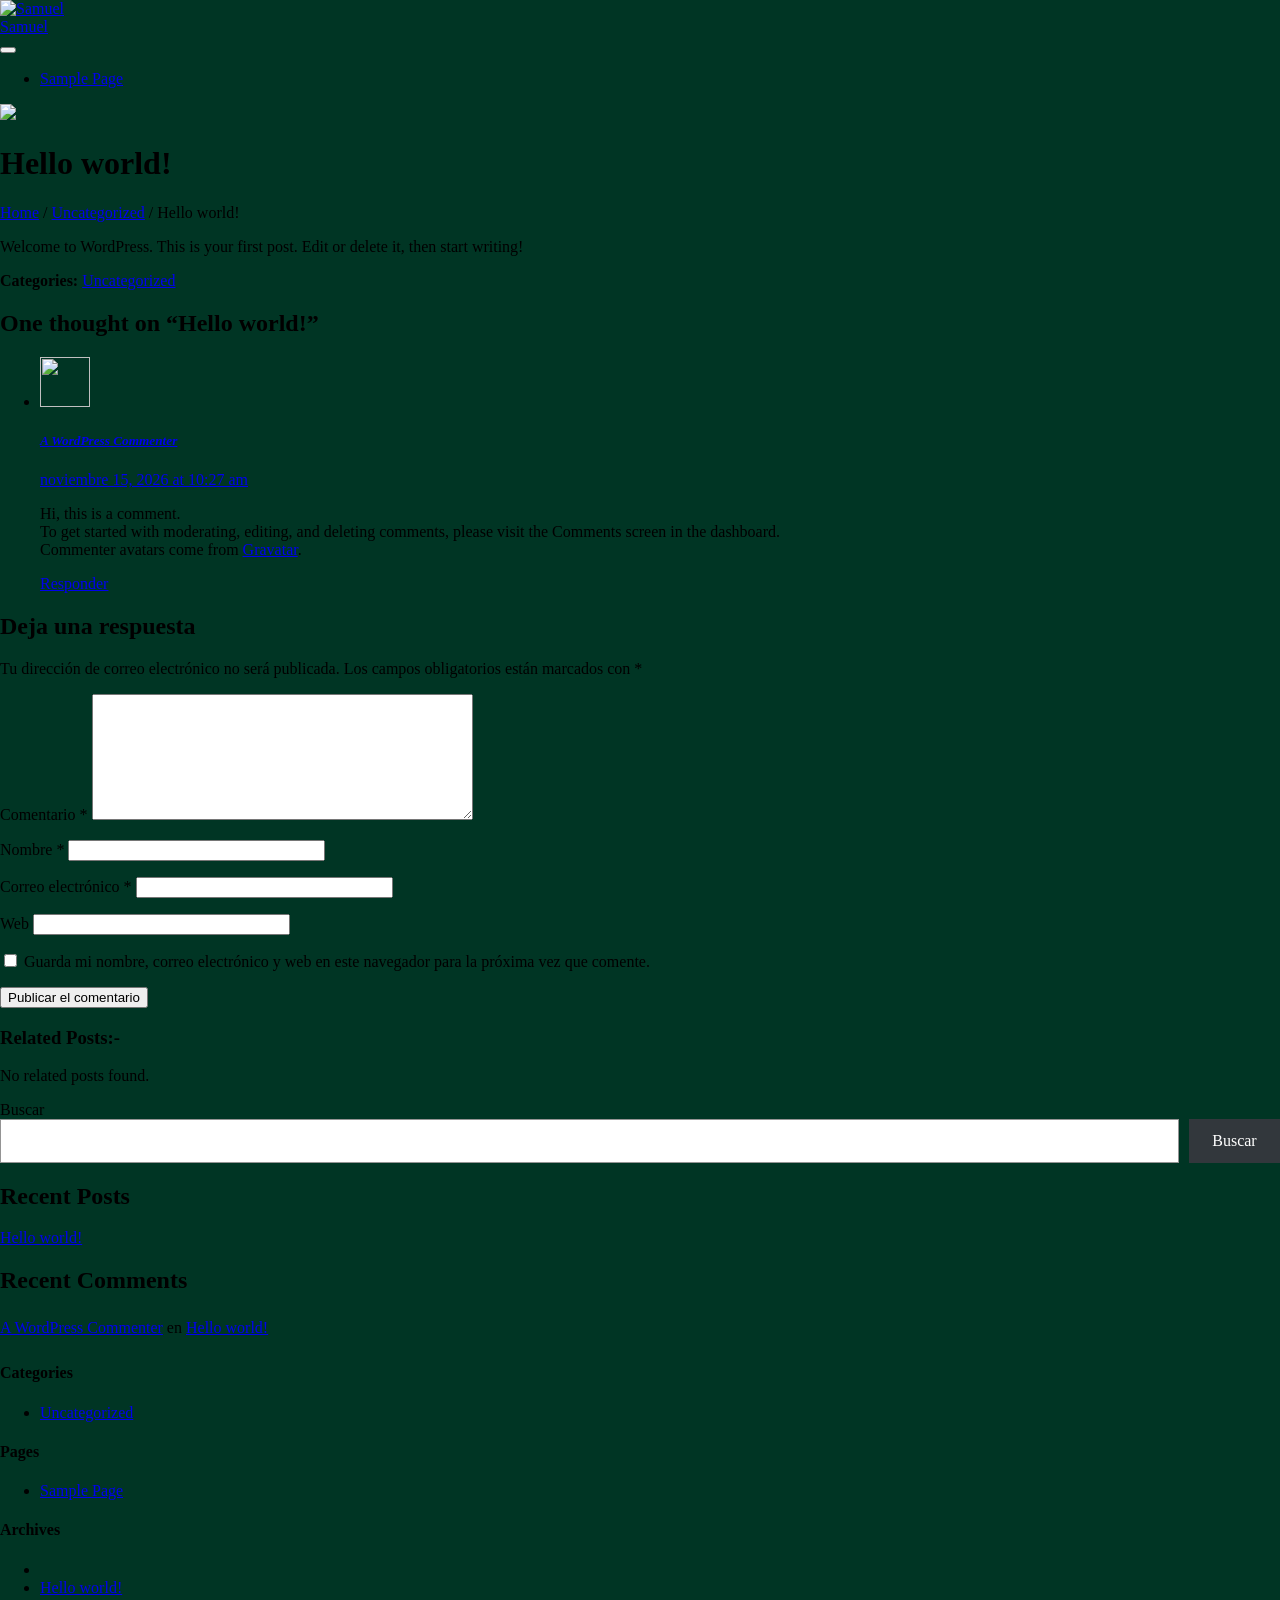
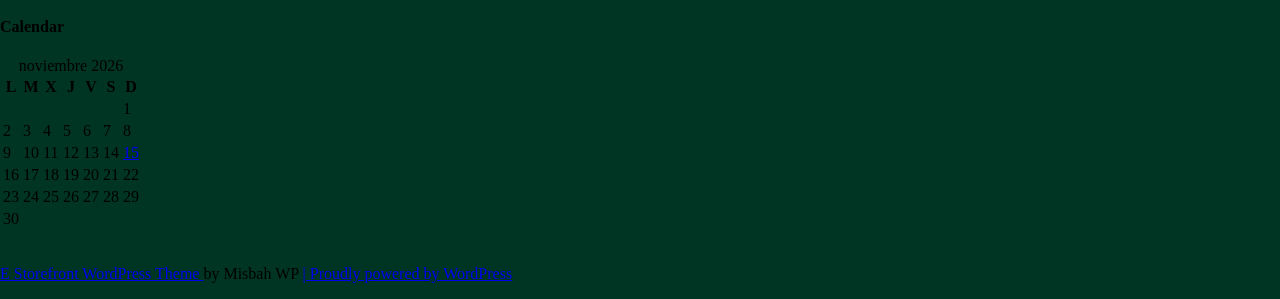
==== commit fbc3e351: "archivos" ====
--- a/hello-world/index.html
+++ b/hello-world/index.html
@@ -38,27 +38,27 @@
 </style>
 <style id="wp-block-heading-inline-css">
 h1:where(.wp-block-heading).has-background,h2:where(.wp-block-heading).has-background,h3:where(.wp-block-heading).has-background,h4:where(.wp-block-heading).has-background,h5:where(.wp-block-heading).has-background,h6:where(.wp-block-heading).has-background{padding:1.25em 2.375em}h1.has-text-align-left[style*=writing-mode]:where([style*=vertical-lr]),h1.has-text-align-right[style*=writing-mode]:where([style*=vertical-rl]),h2.has-text-align-left[style*=writing-mode]:where([style*=vertical-lr]),h2.has-text-align-right[style*=writing-mode]:where([style*=vertical-rl]),h3.has-text-align-left[style*=writing-mode]:where([style*=vertical-lr]),h3.has-text-align-right[style*=writing-mode]:where([style*=vertical-rl]),h4.has-text-align-left[style*=writing-mode]:where([style*=vertical-lr]),h4.has-text-align-right[style*=writing-mode]:where([style*=vertical-rl]),h5.has-text-align-left[style*=writing-mode]:where([style*=vertical-lr]),h5.has-text-align-right[style*=writing-mode]:where([style*=vertical-rl]),h6.has-text-align-left[style*=writing-mode]:where([style*=vertical-lr]),h6.has-text-align-right[style*=writing-mode]:where([style*=vertical-rl]){rotate:180deg}
-/*# sourceURL=https://samueldiaz24.github.io/websamuel/wp-includes/blocks/heading/style.min.css */
+/*# sourceURL=/websamuel/wp-includes/blocks/heading/style.min.css */
 </style>
 <style id="wp-block-latest-comments-inline-css">
 :where(.wp-block-latest-comments){padding-left:0}ol.wp-block-latest-comments{box-sizing:border-box;margin-left:0}:where(.wp-block-latest-comments:not([style*=line-height] .wp-block-latest-comments__comment)){line-height:1.1}:where(.wp-block-latest-comments:not([style*=line-height] .wp-block-latest-comments__comment-excerpt p)){line-height:1.8}.has-dates :where(.wp-block-latest-comments:not([style*=line-height])),.has-excerpts :where(.wp-block-latest-comments:not([style*=line-height])){line-height:1.5}.wp-block-latest-comments__comment{list-style:none;margin-bottom:1em}.has-avatars .wp-block-latest-comments__comment{list-style:none;min-height:2.25em}.has-avatars .wp-block-latest-comments__comment .wp-block-latest-comments__comment-excerpt,.has-avatars .wp-block-latest-comments__comment .wp-block-latest-comments__comment-meta{margin-left:3.25em}.wp-block-latest-comments__comment-excerpt p{font-size:.875em;margin:.36em 0 1.4em}.wp-block-latest-comments__comment-date{display:block;font-size:.75em}.wp-block-latest-comments .avatar,.wp-block-latest-comments__comment-avatar{border-radius:1.5em;display:block;float:left;height:2.5em;margin-right:.75em;width:2.5em}.wp-block-latest-comments[class*=-font-size] a,.wp-block-latest-comments[style*=font-size] a{font-size:inherit}
-/*# sourceURL=https://samueldiaz24.github.io/websamuel/wp-includes/blocks/latest-comments/style.min.css */
+/*# sourceURL=/websamuel/wp-includes/blocks/latest-comments/style.min.css */
 </style>
 <style id="wp-block-latest-posts-inline-css">
 .wp-block-latest-posts{box-sizing:border-box}.wp-block-latest-posts.alignleft{margin-right:2em}.wp-block-latest-posts.alignright{margin-left:2em}.wp-block-latest-posts.wp-block-latest-posts__list{list-style:none}.wp-block-latest-posts.wp-block-latest-posts__list li{clear:both;overflow-wrap:break-word}.wp-block-latest-posts.is-grid:not(.is-layout-grid){display:flex;flex-wrap:wrap}.wp-block-latest-posts.is-grid:not(.is-layout-grid) li{margin:0 1.25em 1.25em 0;width:100%}@media (min-width:600px){.wp-block-latest-posts.columns-2:not(.is-layout-grid) li{width:calc(50% - .625em)}.wp-block-latest-posts.columns-2:not(.is-layout-grid) li:nth-child(2n){margin-right:0}.wp-block-latest-posts.columns-3:not(.is-layout-grid) li{width:calc(33.33333% - .83333em)}.wp-block-latest-posts.columns-3:not(.is-layout-grid) li:nth-child(3n){margin-right:0}.wp-block-latest-posts.columns-4:not(.is-layout-grid) li{width:calc(25% - .9375em)}.wp-block-latest-posts.columns-4:not(.is-layout-grid) li:nth-child(4n){margin-right:0}.wp-block-latest-posts.columns-5:not(.is-layout-grid) li{width:calc(20% - 1em)}.wp-block-latest-posts.columns-5:not(.is-layout-grid) li:nth-child(5n){margin-right:0}.wp-block-latest-posts.columns-6:not(.is-layout-grid) li{width:calc(16.66667% - 1.04167em)}.wp-block-latest-posts.columns-6:not(.is-layout-grid) li:nth-child(6n){margin-right:0}}@media (max-width:600px){.wp-block-latest-posts-is-layout-grid[class*=columns-]:not(.has-native-responsive-grid){grid-template-columns:1fr}}:root :where(.wp-block-latest-posts.is-grid){padding:0}:root :where(.wp-block-latest-posts.wp-block-latest-posts__list){padding-left:0}.wp-block-latest-posts__post-author,.wp-block-latest-posts__post-date{display:block;font-size:.8125em}.wp-block-latest-posts__post-excerpt,.wp-block-latest-posts__post-full-content{margin-bottom:1em;margin-top:.5em}.wp-block-latest-posts__featured-image a{display:inline-block}.wp-block-latest-posts__featured-image img{height:auto;max-width:100%;width:auto}.wp-block-latest-posts__featured-image.alignleft{float:left;margin-right:1em}.wp-block-latest-posts__featured-image.alignright{float:right;margin-left:1em}.wp-block-latest-posts__featured-image.aligncenter{margin-bottom:1em;text-align:center}
-/*# sourceURL=https://samueldiaz24.github.io/websamuel/wp-includes/blocks/latest-posts/style.min.css */
+/*# sourceURL=/websamuel/wp-includes/blocks/latest-posts/style.min.css */
 </style>
 <style id="wp-block-paragraph-inline-css">
 .is-small-text{font-size:.875em}.is-regular-text{font-size:1em}.is-large-text{font-size:2.25em}.is-larger-text{font-size:3em}.has-drop-cap:not(:focus):first-letter{float:left;font-size:8.4em;font-style:normal;font-weight:100;line-height:.68;margin:.05em .1em 0 0;text-transform:uppercase}body.rtl .has-drop-cap:not(:focus):first-letter{float:none;margin-left:.1em}p.has-drop-cap.has-background{overflow:hidden}:root :where(p.has-background){padding:1.25em 2.375em}:where(p.has-text-color:not(.has-link-color)) a{color:inherit}p.has-text-align-left[style*="writing-mode:vertical-lr"],p.has-text-align-right[style*="writing-mode:vertical-rl"]{rotate:180deg}
-/*# sourceURL=https://samueldiaz24.github.io/websamuel/wp-includes/blocks/paragraph/style.min.css */
+/*# sourceURL=/websamuel/wp-includes/blocks/paragraph/style.min.css */
 </style>
 <style id="wp-block-search-inline-css">
 .wp-block-search__button{margin-left:10px;word-break:normal}.wp-block-search__button.has-icon{line-height:0}.wp-block-search__button svg{fill:currentColor;height:1.25em;min-height:24px;min-width:24px;vertical-align:text-bottom;width:1.25em}:where(.wp-block-search__button){border:1px solid #ccc;padding:6px 10px}.wp-block-search__inside-wrapper{display:flex;flex:auto;flex-wrap:nowrap;max-width:100%}.wp-block-search__label{width:100%}.wp-block-search.wp-block-search__button-only .wp-block-search__button{box-sizing:border-box;display:flex;flex-shrink:0;justify-content:center;margin-left:0;max-width:100%}.wp-block-search.wp-block-search__button-only .wp-block-search__inside-wrapper{min-width:0!important;transition-property:width}.wp-block-search.wp-block-search__button-only .wp-block-search__input{flex-basis:100%;transition-duration:.3s}.wp-block-search.wp-block-search__button-only.wp-block-search__searchfield-hidden,.wp-block-search.wp-block-search__button-only.wp-block-search__searchfield-hidden .wp-block-search__inside-wrapper{overflow:hidden}.wp-block-search.wp-block-search__button-only.wp-block-search__searchfield-hidden .wp-block-search__input{border-left-width:0!important;border-right-width:0!important;flex-basis:0;flex-grow:0;margin:0;min-width:0!important;padding-left:0!important;padding-right:0!important;width:0!important}:where(.wp-block-search__input){-webkit-appearance:initial;-moz-appearance:initial;appearance:none;border:1px solid #949494;flex-grow:1;font-family:inherit;font-size:inherit;font-style:inherit;font-weight:inherit;letter-spacing:inherit;line-height:inherit;margin-left:0;margin-right:0;min-width:3rem;padding:8px;text-decoration:unset!important;text-transform:inherit}:where(.wp-block-search__button-inside .wp-block-search__inside-wrapper){background-color:#fff;border:1px solid #949494;box-sizing:border-box;padding:4px}:where(.wp-block-search__button-inside .wp-block-search__inside-wrapper) .wp-block-search__input{border:none;border-radius:0;padding:0 4px}:where(.wp-block-search__button-inside .wp-block-search__inside-wrapper) .wp-block-search__input:focus{outline:none}:where(.wp-block-search__button-inside .wp-block-search__inside-wrapper) :where(.wp-block-search__button){padding:4px 8px}.wp-block-search.aligncenter .wp-block-search__inside-wrapper{margin:auto}.wp-block[data-align=right] .wp-block-search.wp-block-search__button-only .wp-block-search__inside-wrapper{float:right}
-/*# sourceURL=https://samueldiaz24.github.io/websamuel/wp-includes/blocks/search/style.min.css */
+/*# sourceURL=/websamuel/wp-includes/blocks/search/style.min.css */
 </style>
 <style id="wp-block-group-inline-css">
 .wp-block-group{box-sizing:border-box}:where(.wp-block-group.wp-block-group-is-layout-constrained){position:relative}
-/*# sourceURL=https://samueldiaz24.github.io/websamuel/wp-includes/blocks/group/style.min.css */
+/*# sourceURL=/websamuel/wp-includes/blocks/group/style.min.css */
 </style>
 
 <style id="classic-theme-styles-inline-css">
@@ -73,12 +73,12 @@
 /*# sourceURL=global-styles-inline-css */
 </style>
 
-<link rel="stylesheet" id="google-fonts-inter-css" href="https://samueldiaz24.github.io/websamuel/wp-content/fonts/f788afe48bfaaf315a54f7a0e297e47b.css?ver=1.0" media="all">
-<link rel="stylesheet" id="google-fonts-public-sans-css" href="https://samueldiaz24.github.io/websamuel/wp-content/fonts/62a066614c0ca4f743fa3dd234af74d0.css?ver=1.0" media="all">
-<link rel="stylesheet" id="bootstrap-css-css" href="https://samueldiaz24.github.io/websamuel/wp-content/themes/e-storefront/css/bootstrap.css?ver=4.5.0" media="all">
-<link rel="stylesheet" id="fontawesome-css-css" href="https://samueldiaz24.github.io/websamuel/wp-content/themes/e-storefront/css/fontawesome-all.css?ver=4.5.0" media="all">
-<link rel="stylesheet" id="owl.carousel-css-css" href="https://samueldiaz24.github.io/websamuel/wp-content/themes/e-storefront/css/owl.carousel.css?ver=2.3.4" media="all">
-<link rel="stylesheet" id="e-storefront-style-css" href="https://samueldiaz24.github.io/websamuel/wp-content/themes/e-storefront/style.css?ver=7.1.4" media="all">
+<link rel="stylesheet" id="google-fonts-inter-css" href="/websamuel/wp-content/fonts/f788afe48bfaaf315a54f7a0e297e47b.css?ver=1.0" media="all">
+<link rel="stylesheet" id="google-fonts-public-sans-css" href="/websamuel/wp-content/fonts/62a066614c0ca4f743fa3dd234af74d0.css?ver=1.0" media="all">
+<link rel="stylesheet" id="bootstrap-css-css" href="/websamuel/wp-content/themes/e-storefront/css/bootstrap.css?ver=4.5.0" media="all">
+<link rel="stylesheet" id="fontawesome-css-css" href="/websamuel/wp-content/themes/e-storefront/css/fontawesome-all.css?ver=4.5.0" media="all">
+<link rel="stylesheet" id="owl.carousel-css-css" href="/websamuel/wp-content/themes/e-storefront/css/owl.carousel.css?ver=2.3.4" media="all">
+<link rel="stylesheet" id="e-storefront-style-css" href="/websamuel/wp-content/themes/e-storefront/style.css?ver=7.1.4" media="all">
 <style id="e-storefront-style-inline-css">
 .main-navigation ul li a{text-transform: capitalize;}body{width: %; margin: auto}.copy-text p{text-align:left;}.scroll-up{right: 20px;}.woocommerce nav.woocommerce-pagination{text-align: center;}
 
@@ -94,9 +94,9 @@
 	
 /*# sourceURL=e-storefront-style-inline-css */
 </style>
-<link rel="stylesheet" id="dashicons-css" href="https://samueldiaz24.github.io/websamuel/wp-includes/css/dashicons.min.css?ver=7.1.4" media="all">
-<link rel="stylesheet" id="e-storefront-media-css-css" href="https://samueldiaz24.github.io/websamuel/wp-content/themes/e-storefront/css/media.css?ver=2.3.4" media="all">
-<link rel="stylesheet" id="e-storefront-woocommerce-css-css" href="https://samueldiaz24.github.io/websamuel/wp-content/themes/e-storefront/css/woocommerce.css?ver=2.3.4" media="all">
+<link rel="stylesheet" id="dashicons-css" href="/websamuel/wp-includes/css/dashicons.min.css?ver=7.1.4" media="all">
+<link rel="stylesheet" id="e-storefront-media-css-css" href="/websamuel/wp-content/themes/e-storefront/css/media.css?ver=2.3.4" media="all">
+<link rel="stylesheet" id="e-storefront-woocommerce-css-css" href="/websamuel/wp-content/themes/e-storefront/css/woocommerce.css?ver=2.3.4" media="all">
 <style id="e-storefront-woocommerce-css-inline-css">
 
     	.copyright {
@@ -105,13 +105,13 @@
 	
 /*# sourceURL=e-storefront-woocommerce-css-inline-css */
 </style>
-<link rel="stylesheet" id="e-storefront-animate-css" href="https://samueldiaz24.github.io/websamuel/wp-content/themes/e-storefront/css/animate.css?ver=4.1.1" media="all">
-<script id="jquery-core-js" src="https://samueldiaz24.github.io/websamuel/wp-includes/js/jquery/jquery.min.js?ver=3.7.1"></script>
-<script id="jquery-migrate-js" src="https://samueldiaz24.github.io/websamuel/wp-includes/js/jquery/jquery-migrate.min.js?ver=3.4.1"></script>
-<link rel="EditURI" type="application/rsd+xml" title="RSD" href="https://samueldiaz24.github.io/websamuel/xmlrpc.php?rsd">
+<link rel="stylesheet" id="e-storefront-animate-css" href="/websamuel/wp-content/themes/e-storefront/css/animate.css?ver=4.1.1" media="all">
+<script id="jquery-core-js" src="/websamuel/wp-includes/js/jquery/jquery.min.js?ver=3.7.1"></script>
+<script id="jquery-migrate-js" src="/websamuel/wp-includes/js/jquery/jquery-migrate.min.js?ver=3.4.1"></script>
+<link rel="EditURI" type="application/rsd+xml" title="RSD" href="/websamuel/xmlrpc.php?rsd">
 <meta name="generator" content="WordPress 7.1.4">
-<link rel="canonical" href="https://samueldiaz24.github.io/websamuel/hello-world/">
-<link rel="shortlink" href="https://samueldiaz24.github.io/websamuel/?p=1">
+<link rel="canonical" href="/websamuel/hello-world/">
+<link rel="shortlink" href="/websamuel/?p=1">
 <style id="custom-background-css">
 body.custom-background { background-color: #003524; }
 </style>
@@ -154,9 +154,9 @@
 					<div class="col-lg-2 col-md-8 align-self-center">
 						<div class="logo text-start">
 				    		<div class="logo-image">
-				    			<a href="https://samueldiaz24.github.io/websamuel/" class="custom-logo-link" rel="home"><img width="174" height="174" src="https://samueldiaz24.github.io/websamuel/wp-content/uploads/2026/11/cropped-cropped-images.jpg" class="custom-logo" alt="Samuel" decoding="async" srcset="https://samueldiaz24.github.io/websamuel/wp-content/uploads/2026/11/cropped-cropped-images.jpg 174w, https://samueldiaz24.github.io/websamuel/wp-content/uploads/2026/11/cropped-cropped-images-150x150.jpg 150w" sizes="(max-width: 174px) 100vw, 174px"></a>					    	</div>
+				    			<a href="/websamuel/" class="custom-logo-link" rel="home"><img width="174" height="174" src="/websamuel/wp-content/uploads/2026/11/cropped-cropped-images.jpg" class="custom-logo" alt="Samuel" decoding="async" srcset="/websamuel/wp-content/uploads/2026/11/cropped-cropped-images.jpg 174w, /websamuel/wp-content/uploads/2026/11/cropped-cropped-images-150x150.jpg 150w" sizes="(max-width: 174px) 100vw, 174px"></a>					    	</div>
 					    	<div class="logo-content">
-						    	<a href="https://samueldiaz24.github.io/websamuel/" title="Samuel">Samuel</a>							</div>
+						    	<a href="/websamuel/" title="Samuel">Samuel</a>							</div>
 						</div>
 					</div>
 					<div class="col-lg-5 col-md-4 align-self-center">
@@ -170,7 +170,7 @@
 							        <div id="mySidenav" class="nav sidenav">
 							            <nav id="site-navigation" class="main-navigation navbar navbar-expand-xl" aria-label="Top Menu">
 							                <div class="menu clearfix"><ul>
-<li class="page_item page-item-2"><a href="https://samueldiaz24.github.io/websamuel/sample-page/">Sample Page</a></li>
+<li class="page_item page-item-2"><a href="/websamuel/sample-page/">Sample Page</a></li>
 </ul></div>
 							            </nav>
 							            <a href="javascript:void(0)" class="closebtn mobile-menu" onclick="e_storefront_closeNav()">
@@ -200,11 +200,11 @@
   <div class="feature-header">
       <div class="feature-post-thumbnail">
                        <div class="slider-alternate">
-                <img src="https://samueldiaz24.github.io/websamuel/wp-content/themes/e-storefront/assets/images/banner.png">
+                <img src="/websamuel/wp-content/themes/e-storefront/assets/images/banner.png">
               </div>
                       <h1 class="post-title feature-header-title">Hello world!</h1>
                   <div class="bread_crumb text-center">
-            <a href="https://samueldiaz24.github.io/websamuel/">Home</a> / <a href="https://samueldiaz24.github.io/websamuel/category/uncategorized/" rel="category tag">Uncategorized</a> / <span>Hello world!</span>          </div>
+            <a href="/websamuel/">Home</a> / <a href="/websamuel/category/uncategorized/" rel="category tag">Uncategorized</a> / <span>Hello world!</span>          </div>
               </div>
     </div>
   <div class="container">
@@ -217,7 +217,7 @@
 <p class="wp-block-paragraph">Welcome to WordPress. This is your first post. Edit or delete it, then start writing!</p>
           <div class="post-categories">
               <strong>Categories:</strong>
-              <a href="https://samueldiaz24.github.io/websamuel/category/uncategorized/" rel="category tag">Uncategorized</a>          </div>
+              <a href="/websamuel/category/uncategorized/" rel="category tag">Uncategorized</a>          </div>
         </div>
 </div>
 <div id="comments" class="comments-area">
@@ -234,7 +234,7 @@
                         <div class="card-header">
                             <h5 class="mt-0"><cite class="fn"><a href="https://wordpress.org/" class="url" rel="ugc external nofollow">A WordPress Commenter</a></cite></h5>
                             <div class="comment-meta">
-                                <a href="https://samueldiaz24.github.io/websamuel/hello-world/#comment-1">
+                                <a href="/websamuel/hello-world/#comment-1">
                                     <time datetime="2026-11-15T10:27:56+00:00">
                                         noviembre 15, 2026 at 10:27 am                                    </time>
                                 </a>
@@ -248,7 +248,7 @@
 Commenter avatars come from <a href="https://gravatar.com/">Gravatar</a>.</p>
                         </div>
 
-                        <footer class="reply comment-reply card-footer"><a rel="nofollow" class="comment-reply-link" href="https://samueldiaz24.github.io/websamuel/hello-world/?replytocom=1#respond" data-commentid="1" data-postid="1" data-belowelement="div-comment-1" data-respondelement="respond" data-replyto="Responder a A WordPress Commenter" aria-label="Responder a A WordPress Commenter">Responder</a></footer><!-- .reply -->                    </div>
+                        <footer class="reply comment-reply card-footer"><a rel="nofollow" class="comment-reply-link" href="/websamuel/hello-world/?replytocom=1#respond" data-commentid="1" data-postid="1" data-belowelement="div-comment-1" data-respondelement="respond" data-replyto="Responder a A WordPress Commenter" aria-label="Responder a A WordPress Commenter">Responder</a></footer><!-- .reply -->                    </div>
                 </div>
             </article>
 
@@ -256,7 +256,7 @@
         </ul>
         
     	<div id="respond" class="comment-respond">
-		<h2 id="reply-title" class="comment-reply-title">Deja una respuesta <small><a rel="nofollow" id="cancel-comment-reply-link" href="https://samueldiaz24.github.io/websamuel/hello-world/#respond" style="display:none;">Cancelar la respuesta</a></small></h2><form action="http://samuel.local/wp-comments-post.php" method="post" id="commentform" class="comment-form"><p class="comment-notes"><span id="email-notes">Tu dirección de correo electrónico no será publicada.</span> <span class="required-field-message">Los campos obligatorios están marcados con <span class="required">*</span></span></p><p class="comment-form-comment"><label for="comment">Comentario <span class="required">*</span></label> <textarea id="comment" name="comment" cols="45" rows="8" maxlength="65525" required></textarea></p><p class="comment-form-author"><label for="author">Nombre <span class="required">*</span></label> <input id="author" name="author" type="text" value="" size="30" maxlength="245" autocomplete="name" required></p>
+		<h2 id="reply-title" class="comment-reply-title">Deja una respuesta <small><a rel="nofollow" id="cancel-comment-reply-link" href="/websamuel/hello-world/#respond" style="display:none;">Cancelar la respuesta</a></small></h2><form action="http://samuel.local/wp-comments-post.php" method="post" id="commentform" class="comment-form"><p class="comment-notes"><span id="email-notes">Tu dirección de correo electrónico no será publicada.</span> <span class="required-field-message">Los campos obligatorios están marcados con <span class="required">*</span></span></p><p class="comment-form-comment"><label for="comment">Comentario <span class="required">*</span></label> <textarea id="comment" name="comment" cols="45" rows="8" maxlength="65525" required></textarea></p><p class="comment-form-author"><label for="author">Nombre <span class="required">*</span></label> <input id="author" name="author" type="text" value="" size="30" maxlength="245" autocomplete="name" required></p>
 <p class="comment-form-email"><label for="email">Correo electrónico <span class="required">*</span></label> <input id="email" name="email" type="email" value="" size="30" maxlength="100" aria-describedby="email-notes" autocomplete="email" required></p>
 <p class="comment-form-url"><label for="url">Web</label> <input id="url" name="url" type="url" value="" size="30" maxlength="200" autocomplete="url"></p>
 <p class="comment-form-cookies-consent"><input id="wp-comment-cookies-consent" name="wp-comment-cookies-consent" type="checkbox" value="yes"> <label for="wp-comment-cookies-consent">Guarda mi nombre, correo electrónico y web en este navegador para la próxima vez que comente.</label></p>
@@ -273,8 +273,8 @@
       </div>
       <div class="col-lg-3 col-md-4">
         <div class="sidebar-area mt-5 wow zoomIn">
-    <div id="block-2" class="sidebar-widget widget_block widget_search"><form role="search" method="get" action="https://samueldiaz24.github.io/websamuel/" class="wp-block-search__button-outside wp-block-search__text-button wp-block-search"><label class="wp-block-search__label" for="wp-block-search__input-1">Buscar</label><div class="wp-block-search__inside-wrapper"><input class="wp-block-search__input" id="wp-block-search__input-1" placeholder="" value="" type="search" name="s" required><button aria-label="Buscar" class="wp-block-search__button wp-element-button" type="submit">Buscar</button></div></form></div><div id="block-3" class="sidebar-widget widget_block"><div class="wp-block-group"><div class="wp-block-group__inner-container is-layout-flow wp-block-group-is-layout-flow"><h2 class="wp-block-heading">Recent Posts</h2><ul class="wp-block-latest-posts__list wp-block-latest-posts is-layout-flow wp-block-latest-posts-is-layout-flow"><li><a class="wp-block-latest-posts__post-title" href="https://samueldiaz24.github.io/websamuel/hello-world/">Hello world!</a></li>
-</ul></div></div></div><div id="block-4" class="sidebar-widget widget_block"><div class="wp-block-group"><div class="wp-block-group__inner-container is-layout-flow wp-block-group-is-layout-flow"><h2 class="wp-block-heading">Recent Comments</h2><ol class="wp-block-latest-comments"><li class="wp-block-latest-comments__comment"><article><footer class="wp-block-latest-comments__comment-meta"><a class="wp-block-latest-comments__comment-author" href="https://wordpress.org/">A WordPress Commenter</a> en <a class="wp-block-latest-comments__comment-link" href="https://samueldiaz24.github.io/websamuel/hello-world/#comment-1">Hello world!</a></footer></article></li></ol></div></div></div></div>      </div>
+    <div id="block-2" class="sidebar-widget widget_block widget_search"><form role="search" method="get" action="/websamuel/" class="wp-block-search__button-outside wp-block-search__text-button wp-block-search"><label class="wp-block-search__label" for="wp-block-search__input-1">Buscar</label><div class="wp-block-search__inside-wrapper"><input class="wp-block-search__input" id="wp-block-search__input-1" placeholder="" value="" type="search" name="s" required><button aria-label="Buscar" class="wp-block-search__button wp-element-button" type="submit">Buscar</button></div></form></div><div id="block-3" class="sidebar-widget widget_block"><div class="wp-block-group"><div class="wp-block-group__inner-container is-layout-flow wp-block-group-is-layout-flow"><h2 class="wp-block-heading">Recent Posts</h2><ul class="wp-block-latest-posts__list wp-block-latest-posts is-layout-flow wp-block-latest-posts-is-layout-flow"><li><a class="wp-block-latest-posts__post-title" href="/websamuel/hello-world/">Hello world!</a></li>
+</ul></div></div></div><div id="block-4" class="sidebar-widget widget_block"><div class="wp-block-group"><div class="wp-block-group__inner-container is-layout-flow wp-block-group-is-layout-flow"><h2 class="wp-block-heading">Recent Comments</h2><ol class="wp-block-latest-comments"><li class="wp-block-latest-comments__comment"><article><footer class="wp-block-latest-comments__comment-meta"><a class="wp-block-latest-comments__comment-author" href="https://wordpress.org/">A WordPress Commenter</a> en <a class="wp-block-latest-comments__comment-link" href="/websamuel/hello-world/#comment-1">Hello world!</a></footer></article></li></ol></div></div></div></div>      </div>
           </div>
   </div>
 </div>
@@ -287,20 +287,20 @@
               <div id="categories-2" class="col-lg-3 col-md-6 widget_categories wow fadeInUp" data-wow-duration="2s">
                   <h4 class="title">Categories</h4>
                   <ul>
-                      	<li class="cat-item cat-item-1"><a href="https://samueldiaz24.github.io/websamuel/category/uncategorized/">Uncategorized</a>
+                      	<li class="cat-item cat-item-1"><a href="/websamuel/category/uncategorized/">Uncategorized</a>
 </li>
                   </ul>
               </div>
               <div id="pages-2" class="col-lg-3 col-md-6 widget_pages wow fadeInUp" data-wow-duration="2s">
                   <h4 class="title">Pages</h4>
                   <ul>
-                      <li class="page_item page-item-2"><a href="https://samueldiaz24.github.io/websamuel/sample-page/">Sample Page</a></li>
+                      <li class="page_item page-item-2"><a href="/websamuel/sample-page/">Sample Page</a></li>
                   </ul>
               </div>
               <div id="archives-2" class="col-lg-3 col-md-6 widget_archive wow fadeInUp" data-wow-duration="2s">
                   <h4 class="title">Archives</h4>
                   <ul>
-                      	<li><li><a href="https://samueldiaz24.github.io/websamuel/hello-world/" aria-current="page">Hello world!</a></li>
+                      	<li><li><a href="/websamuel/hello-world/" aria-current="page">Hello world!</a></li>
                   </ul>
               </div>
               <div id="calendar" class="col-lg-3 col-md-6 widget_calendar wow fadeInUp" data-wow-duration="2s">
@@ -326,7 +326,7 @@
 		<td>2</td><td>3</td><td>4</td><td>5</td><td>6</td><td>7</td><td>8</td>
 	</tr>
 	<tr>
-		<td>9</td><td>10</td><td>11</td><td>12</td><td>13</td><td>14</td><td id="today"><a href="https://samueldiaz24.github.io/websamuel/2026/11/15/" aria-label="Entradas publicadas el 15 de November de 2026">15</a></td>
+		<td>9</td><td>10</td><td>11</td><td>12</td><td>13</td><td>14</td><td id="today"><a href="/websamuel/2026/11/15/" aria-label="Entradas publicadas el 15 de November de 2026">15</a></td>
 	</tr>
 	<tr>
 		<td>16</td><td>17</td><td>18</td><td>19</td><td>20</td><td>21</td><td>22</td>
@@ -372,18 +372,18 @@
 <script type="speculationrules">
 {"prefetch":[{"source":"document","where":{"and":[{"href_matches":"/*"},{"not":{"href_matches":["/wp-*.php","/wp-admin/*","/wp-content/uploads/*","/wp-content/*","/wp-content/plugins/*","/wp-content/themes/e-storefront/*","/*\\?(.+)"]}},{"not":{"selector_matches":"a[rel~=\"nofollow\"]"}},{"not":{"selector_matches":".no-prefetch, .no-prefetch a"}}]},"eagerness":"conservative"}]}
 </script>
-<script id="e-storefront-navigation-js" src="https://samueldiaz24.github.io/websamuel/wp-content/themes/e-storefront/js/navigation.js?ver=1.0"></script>
-<script id="owl.carousel-js-js" src="https://samueldiaz24.github.io/websamuel/wp-content/themes/e-storefront/js/owl.carousel.js?ver=2.3.4"></script>
-<script id="e-storefront-script-js" src="https://samueldiaz24.github.io/websamuel/wp-content/themes/e-storefront/js/script.js?ver=1.0"></script>
-<script id="e-storefront-wow-script-js" src="https://samueldiaz24.github.io/websamuel/wp-content/themes/e-storefront/js/wow.js?ver=1.0"></script>
-<script async data-wp-strategy="async" fetchpriority="low" id="comment-reply-js" src="https://samueldiaz24.github.io/websamuel/wp-includes/js/comment-reply.min.js?ver=7.1.4"></script>
+<script id="e-storefront-navigation-js" src="/websamuel/wp-content/themes/e-storefront/js/navigation.js?ver=1.0"></script>
+<script id="owl.carousel-js-js" src="/websamuel/wp-content/themes/e-storefront/js/owl.carousel.js?ver=2.3.4"></script>
+<script id="e-storefront-script-js" src="/websamuel/wp-content/themes/e-storefront/js/script.js?ver=1.0"></script>
+<script id="e-storefront-wow-script-js" src="/websamuel/wp-content/themes/e-storefront/js/wow.js?ver=1.0"></script>
+<script async data-wp-strategy="async" fetchpriority="low" id="comment-reply-js" src="/websamuel/wp-includes/js/comment-reply.min.js?ver=7.1.4"></script>
 <script id="wp-emoji-settings" type="application/json">
-{"baseUrl":"https://s.w.org/images/core/emoji/17.0.2/72x72/","ext":".png","svgUrl":"https://s.w.org/images/core/emoji/17.0.2/svg/","svgExt":".svg","source":{"concatemoji":"https://samueldiaz24.github.io/websamuel/wp-includes/js/wp-emoji-release.min.js?ver=7.1.4"}}
+{"baseUrl":"https://s.w.org/images/core/emoji/17.0.2/72x72/","ext":".png","svgUrl":"https://s.w.org/images/core/emoji/17.0.2/svg/","svgExt":".svg","source":{"concatemoji":"/websamuel/wp-includes/js/wp-emoji-release.min.js?ver=7.1.4"}}
 </script>
 <script type="module">
 /*! This file is auto-generated */
 var e="script#wp-emoji-settings",t=document.querySelector(e);if(!(t instanceof HTMLScriptElement))throw new Error("Element missing: "+e);const r=JSON.parse(t.text),s=(window._wpemojiSettings=r,"wpEmojiSettingsSupports"),o=["flag","emoji"];function i(e){try{var t={supportTests:e,timestamp:(new Date).valueOf()};sessionStorage.setItem(s,JSON.stringify(t))}catch(e){}}function c(e,t,n){e.clearRect(0,0,e.canvas.width,e.canvas.height),e.fillText(t,0,0);t=new Uint32Array(e.getImageData(0,0,e.canvas.width,e.canvas.height).data);e.clearRect(0,0,e.canvas.width,e.canvas.height),e.fillText(n,0,0);const r=new Uint32Array(e.getImageData(0,0,e.canvas.width,e.canvas.height).data);return t.every((e,t)=>e===r[t])}function p(e,t){e.clearRect(0,0,e.canvas.width,e.canvas.height),e.fillText(t,0,0);var n=e.getImageData(16,16,1,1);for(let e=0;e<n.data.length;e++)if(0!==n.data[e])return!1;return!0}function u(e,t,n,r){switch(t){case"flag":return n(e,"\ud83c\udff3\ufe0f\u200d\u26a7\ufe0f","\ud83c\udff3\ufe0f\u200b\u26a7\ufe0f")?!1:!n(e,"\ud83c\udde8\ud83c\uddf6","\ud83c\udde8\u200b\ud83c\uddf6")&&!n(e,"\ud83c\udff4\udb40\udc67\udb40\udc62\udb40\udc65\udb40\udc6e\udb40\udc67\udb40\udc7f","\ud83c\udff4\u200b\udb40\udc67\u200b\udb40\udc62\u200b\udb40\udc65\u200b\udb40\udc6e\u200b\udb40\udc67\u200b\udb40\udc7f");case"emoji":return!r(e,"\ud83e\u1fac8")}return!1}function f(e,t,n,r){let a;const s=(a="undefined"!=typeof WorkerGlobalScope&&self instanceof WorkerGlobalScope?new OffscreenCanvas(300,150):document.createElement("canvas")).getContext("2d",{willReadFrequently:!0}),o=(s.textBaseline="top",s.font="600 32px Arial",{});return e.forEach(e=>{o[e]=t(s,e,n,r)}),o}function a(e){var t=document.createElement("script");t.src=e,t.defer=!0,document.head.appendChild(t)}r.supports={everything:!0,everythingExceptFlag:!0},new Promise(t=>{let n=function(){try{var e=JSON.parse(sessionStorage.getItem(s));if("object"==typeof e&&"number"==typeof e.timestamp&&(new Date).valueOf()<e.timestamp+604800&&"object"==typeof e.supportTests)return e.supportTests}catch(e){}return null}();if(!n){if("undefined"!=typeof Worker&&"undefined"!=typeof OffscreenCanvas&&"undefined"!=typeof URL&&URL.createObjectURL&&"undefined"!=typeof Blob)try{var e="postMessage("+f.toString()+"("+[JSON.stringify(o),u.toString(),c.toString(),p.toString()].join(",")+"));",r=new Blob([e],{type:"text/javascript"});const a=new Worker(URL.createObjectURL(r),{name:"wpTestEmojiSupports"});return void(a.onmessage=e=>{i(n=e.data),a.terminate(),t(n)})}catch(e){}i(n=f(o,u,c,p))}t(n)}).then(e=>{for(const n in e)r.supports[n]=e[n],r.supports.everything=r.supports.everything&&r.supports[n],"flag"!==n&&(r.supports.everythingExceptFlag=r.supports.everythingExceptFlag&&r.supports[n]);var t;r.supports.everythingExceptFlag=r.supports.everythingExceptFlag&&!r.supports.flag,r.supports.everything||((t=r.source||{}).concatemoji?a(t.concatemoji):t.wpemoji&&t.twemoji&&(a(t.twemoji),a(t.wpemoji)))});
-//# sourceURL=https://samueldiaz24.github.io/websamuel/wp-includes/js/wp-emoji-loader.min.js
+//# sourceURL=/websamuel/wp-includes/js/wp-emoji-loader.min.js
 </script>
 
 </body>
